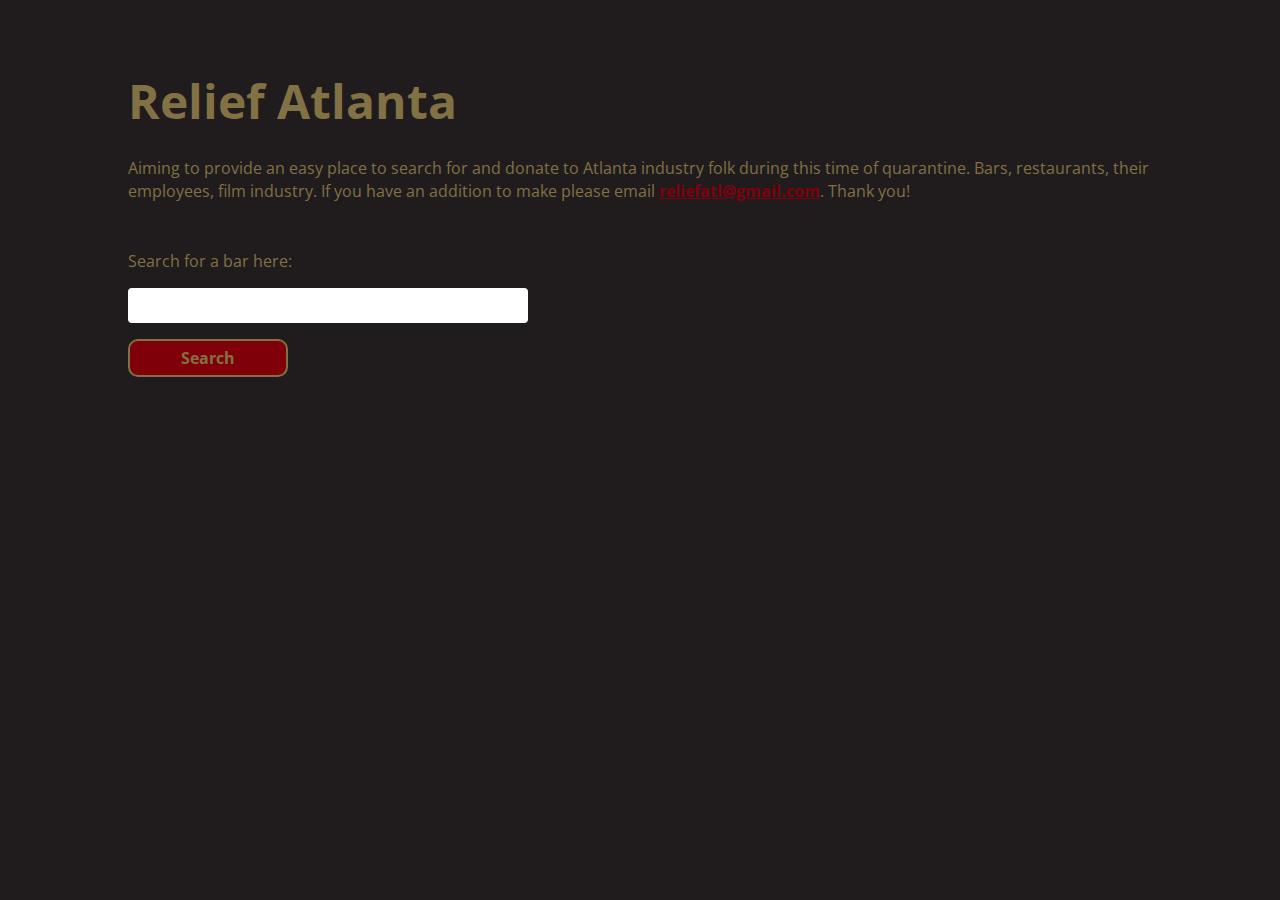
==== index.html @ c79a8d9f "Commit before uploading to Porkbun" ====
<!doctype html>
<html class="no-js" lang="">

<head>
  <meta charset="utf-8">
  <title></title>
  <meta name="description" content="">
  <meta name="viewport" content="width=device-width, initial-scale=1">

  <link rel="manifest" href="site.webmanifest">
  <link rel="apple-touch-icon" href="icon.png">
  <!-- Place favicon.ico in the root directory -->

  <link rel="stylesheet" href="css/normalize.css">
  <link href="https://fonts.googleapis.com/css2?family=Open+Sans:wght@400;700;800&display=swap" rel="stylesheet">
  <link rel="stylesheet" href="css/main.css">
  <link rel="stylesheet" href="css/bars.css">

  <meta name="theme-color" content="#fafafa">
</head>

<body>
  <!--[if IE]>
    <p class="browserupgrade">You are using an <strong>outdated</strong> browser. Please <a href="https://browsehappy.com/">upgrade your browser</a> to improve your experience and security.</p>
  <![endif]-->

  <!-- Add your site or application content here -->
  <div class="container">
    <div class="content">
      <h1>Relief Atlanta</h1>

      <p>Aiming to provide an easy place to search for and donate to Atlanta industry folk during this time of
        quarantine. Bars, restaurants, their employees, film industry. If you have an addition to make please email <a
          href="mailto:reliefatl@gmail.com">reliefatl@gmail.com</a>. Thank you!</p>

      <form>
        <label for="bars">Search for a bar here:</label>

        <input type="text" id="bars" name="bars" list="bars-list">

        <input class="submit" type="submit" name="submit" value="Search">

        <datalist id="bars-list">
          <option>The Bookhouse Pub</option>
          <option>The Earl</option>
          <option>El Myr</option>
          <option>Flatiron / Trophy Room</option>
          <option>Giving Kitchen</option>
          <option>IATSE</option> 
          <option>MJQ / The Drunken Unicorn</option>
          <option>Noni's</option>
        </datalist>
      </form>

      <div class="bars-container">
        <div class="bar notfound">
          <h3>Not Found!</h3>
          <p>If you have an addition to make please email <a
            href="mailto:reliefatl@gmail.com">reliefatl@gmail.com</a>.</p>
        </div>        
        <div class="bar mjqthedrunkenunicorn">
          <h3>MJQ</h3>
          <p>Donation link(s):</p>
          <ul>
            <li><a href="https://www.gofundme.com/f/mjqdrunken-unicorn-staff"
                target="_blank">https://www.gofundme.com/f/mjqdrunken-unicorn-staff</a></li>
          </ul>
        </div>
        <div class="bar thebookhousepub">
          <h3>The Bookhouse Pub</h3>
          <p>Donation link(s):</p>
          <ul>
            <li><a href="xxxxx" target="_blank">xxxxxxx</a></li>
          </ul>
        </div>
        <div class="bar elmyr">
          <h3>El Myr</h3>
          <p>Donation link(s):</p>
          <ul>
            <li><a href="https://www.gofundme.com/f/help-support-elmyr-employees-while-we-are-closed?utm_source=customer&utm_medium=copy_link-tip&utm_campaign=p_cp+share-sheet" target="_blank">https://www.gofundme.com/f/help-support-elmyr-employees-while-we-are-closed?utm_source=customer&utm_medium=copy_link-tip&utm_campaign=p_cp+share-sheet</a></li>
          </ul>
        </div>
        <div class="bar theearl">
          <h3>The Earl</h3>
          <p>Donation link(s):</p>
          <ul>
            <li><a href="https://www.gofundme.com/f/help-out-the-earl-employees-who-are-out-of-work?utm_source=customer&utm_medium=copy_link&utm_campaign=p_cf+share-flow-1" target="_blank">https://www.gofundme.com/f/help-out-the-earl-employees-who-are-out-of-work?utm_source=customer&utm_medium=copy_link&utm_campaign=p_cf+share-flow-1</a></li>
          </ul>
        </div>
        <div class="bar nonis">
          <h3>Noni's</h3>
          <p>Donation link(s):</p>
          <ul>
            <li><a href="https://paypal.me/NonisDeli" target="_blank">https://paypal.me/NonisDeli</a></li>
          </ul>
        </div>
        <div class="bar flatirontrophyroom">
          <h3>Flatiron / Trophy Room</h3>
          <p>Donation link(s):</p>
          <ul>
            <li><a href="https://www.gofundme.com/f/help-the-flatiron-and-trophy-room-family?utm_source=facebook&utm_medium=social&utm_campaign=p_cp+share-sheet" target="_blank">https://www.gofundme.com/f/help-the-flatiron-and-trophy-room-family?utm_source=facebook&utm_medium=social&utm_campaign=p_cp+share-sheet</a></li>
          </ul>
        </div>
        <div class="bar givingkitchen">
          <h3>Giving Kitchen</h3>
          <p>Donation link(s):</p>
          <ul>
            <li><a href="https://connect.clickandpledge.com/w/Form/269a0edd-685c-440b-8a7c-af1ca08bbc91" target="_blank">https://connect.clickandpledge.com/w/Form/269a0edd-685c-440b-8a7c-af1ca08bbc91</a></li>
          </ul>
        </div>        
        <div class="bar givingkitchen">
          <h3>Giving Kitchen</h3>
          <p>Donation link(s):</p>
          <ul>
            <li><a href="https://connect.clickandpledge.com/w/Form/269a0edd-685c-440b-8a7c-af1ca08bbc91" target="_blank">https://connect.clickandpledge.com/w/Form/269a0edd-685c-440b-8a7c-af1ca08bbc91</a></li>
          </ul>
        </div>         
        <div class="bar iatse">
          <h3>IATSE</h3>
          <p>Please take a quick moment to click through this and send our state representatives a letter to include us. It only takes 60 seconds.</p>
          <ul>
            <li><a href="https://actionnetwork.org/letters/tell-congress-to-include-displaced-workers-in-relief-package?source=facebook" target="_blank">https://actionnetwork.org/letters/tell-congress-to-include-displaced-workers-in-relief-package?source=facebook</a></li>
          </ul>
        </div>                        
      </div>
    </div>

  </div>
  <script src="js/vendor/modernizr-3.8.0.min.js"></script>
  <script src="https://code.jquery.com/jquery-3.4.1.min.js"
    integrity="sha256-CSXorXvZcTkaix6Yvo6HppcZGetbYMGWSFlBw8HfCJo=" crossorigin="anonymous"></script>
  <script>
    window.jQuery || document.write('<script src="js/vendor/jquery-3.4.1.min.js"><\/script>')

  </script>
  <script src="js/plugins.js"></script>
  <script src="js/main.js"></script>
  <!-- Google Analytics: change UA-XXXXX-Y to be your site's ID. -->
  <script>
    window.ga = function () {
      ga.q.push(arguments)
    };
    ga.q = [];
    ga.l = +new Date;
    ga('create', 'UA-XXXXX-Y', 'auto');
    ga('set', 'transport', 'beacon');
    ga('send', 'pageview')

  </script>
  <script src="https://www.google-analytics.com/analytics.js" async></script>
</body>

</html>
---- css/main.css ----
/*! HTML5 Boilerplate v7.3.0 | MIT License | https://html5boilerplate.com/ */

/* main.css 2.0.0 | MIT License | https://github.com/h5bp/main.css#readme */
/*
 * What follows is the result of much research on cross-browser styling.
 * Credit left inline and big thanks to Nicolas Gallagher, Jonathan Neal,
 * Kroc Camen, and the H5BP dev community and team.
 */

/* ==========================================================================
   Base styles: opinionated defaults
   ========================================================================== */

html {
  color: #222;
  font-size: 1em;
  line-height: 1.4;
}

/*
 * Remove text-shadow in selection highlight:
 * https://twitter.com/miketaylr/status/12228805301
 *
 * Vendor-prefixed and regular ::selection selectors cannot be combined:
 * https://stackoverflow.com/a/16982510/7133471
 *
 * Customize the background color to match your design.
 */

::-moz-selection {
  background: #b3d4fc;
  text-shadow: none;
}

::selection {
  background: #a19060;
  text-shadow: none;
}

/*
 * A better looking default horizontal rule
 */

hr {
  display: block;
  height: 1px;
  border: 0;
  border-top: 1px solid #ccc;
  margin: 1em 0;
  padding: 0;
}

/*
 * Remove the gap between audio, canvas, iframes,
 * images, videos and the bottom of their containers:
 * https://github.com/h5bp/html5-boilerplate/issues/440
 */

audio,
canvas,
iframe,
img,
svg,
video {
  vertical-align: middle;
}

/*
 * Remove default fieldset styles.
 */

fieldset {
  border: 0;
  margin: 0;
  padding: 0;
}

/*
 * Allow only vertical resizing of textareas.
 */

textarea {
  resize: vertical;
}

/* ==========================================================================
   Browser Upgrade Prompt
   ========================================================================== */

.browserupgrade {
  margin: 0.2em 0;
  background: #ccc;
  color: #000;
  padding: 0.2em 0;
}

/* ==========================================================================
   Author's custom styles
   ========================================================================== */

/* ==========================================================================
   Helper classes
   ========================================================================== */

/*
 * Hide visually and from screen readers
 */

.hidden {
  display: none !important;
}

/*
* Hide only visually, but have it available for screen readers:
* https://snook.ca/archives/html_and_css/hiding-content-for-accessibility
*
* 1. For long content, line feeds are not interpreted as spaces and small width
*    causes content to wrap 1 word per line:
*    https://medium.com/@jessebeach/beware-smushed-off-screen-accessible-text-5952a4c2cbfe
*/

.sr-only {
  border: 0;
  clip: rect(0, 0, 0, 0);
  height: 1px;
  margin: -1px;
  overflow: hidden;
  padding: 0;
  position: absolute;
  white-space: nowrap;
  width: 1px;
  /* 1 */
}

/*
* Extends the .sr-only class to allow the element
* to be focusable when navigated to via the keyboard:
* https://www.drupal.org/node/897638
*/

.sr-only.focusable:active,
.sr-only.focusable:focus {
  clip: auto;
  height: auto;
  margin: 0;
  overflow: visible;
  position: static;
  white-space: inherit;
  width: auto;
}

/*
* Hide visually and from screen readers, but maintain layout
*/

.invisible {
  visibility: hidden;
}

/*
* Clearfix: contain floats
*
* For modern browsers
* 1. The space content is one way to avoid an Opera bug when the
*    `contenteditable` attribute is included anywhere else in the document.
*    Otherwise it causes space to appear at the top and bottom of elements
*    that receive the `clearfix` class.
* 2. The use of `table` rather than `block` is only necessary if using
*    `:before` to contain the top-margins of child elements.
*/

.clearfix:before,
.clearfix:after {
  content: " ";
  /* 1 */
  display: table;
  /* 2 */
}

.clearfix:after {
  clear: both;
}

/* ==========================================================================
   EXAMPLE Media Queries for Responsive Design.
   These examples override the primary ('mobile first') styles.
   Modify as content requires.
   ========================================================================== */

@media only screen and (min-width: 35em) {
  /* Style adjustments for viewports that meet the condition */
}

@media print,
  (-webkit-min-device-pixel-ratio: 1.25),
  (min-resolution: 1.25dppx),
  (min-resolution: 120dpi) {
  /* Style adjustments for high resolution devices */
}

/* ==========================================================================
   Print styles.
   Inlined to avoid the additional HTTP request:
   https://www.phpied.com/delay-loading-your-print-css/
   ========================================================================== */

@media print {
  *,
  *:before,
  *:after {
    background: transparent !important;
    color: #000 !important;
    /* Black prints faster */
    box-shadow: none !important;
    text-shadow: none !important;
  }
  a,
  a:visited {
    text-decoration: underline;
  }
  a[href]:after {
    content: " (" attr(href) ")";
  }
  abbr[title]:after {
    content: " (" attr(title) ")";
  }
  /*
     * Don't show links that are fragment identifiers,
     * or use the `javascript:` pseudo protocol
     */
  a[href^="#"]:after,
  a[href^="javascript:"]:after {
    content: "";
  }
  pre {
    white-space: pre-wrap !important;
  }
  pre,
  blockquote {
    border: 1px solid #999;
    page-break-inside: avoid;
  }
  /*
     * Printing Tables:
     * https://web.archive.org/web/20180815150934/http://css-discuss.incutio.com/wiki/Printing_Tables
     */
  thead {
    display: table-header-group;
  }
  tr,
  img {
    page-break-inside: avoid;
  }
  p,
  h2,
  h3 {
    orphans: 3;
    widows: 3;
  }
  h2,
  h3 {
    page-break-after: avoid;
  }
}
---- css/bars.css ----
body {
  background-color: #201c1d;
  color: #817144;
  font-family: 'Open Sans', sans-serif;
}

a {
    color: #80000a;
    font-weight: bold;
}

p {
    margin-bottom: 3em;
}

.container {
  width: 100%;
  height: 100vh;
}

.content {
  width: 80%;
  margin: 0 auto;
  padding-top: 5vh;
}

.content h1 {
    font-size: 3em;
    line-height: 1;
}

label {
  margin-right: 1em;
}

input {
  display: block;
  border-radius: .25em;
  border: none;
  margin-top: 1em;
  padding: .5em;
  width: 30vw;
}

input.submit {
    width: 10em;
    color: #817144;
    background-color: #80000a;
    border: 2px solid #817144;
    border-radius: 10px;
    font-weight: bold;
}

.bar {
  display: none;
}

.bar h3 {
    font-size: 2em;
}

.bar p {
    margin-bottom: 1em;
}

.bar ul li a {
    word-wrap: break-word;
}

@media only screen and (max-width: 1024px) {

    .content h1 {
        font-size: 2em;
    }

    .content {
        padding-top: 1.5vh;
        width: 90%;
    }

    input {
        width: 80vw;
    }    
}
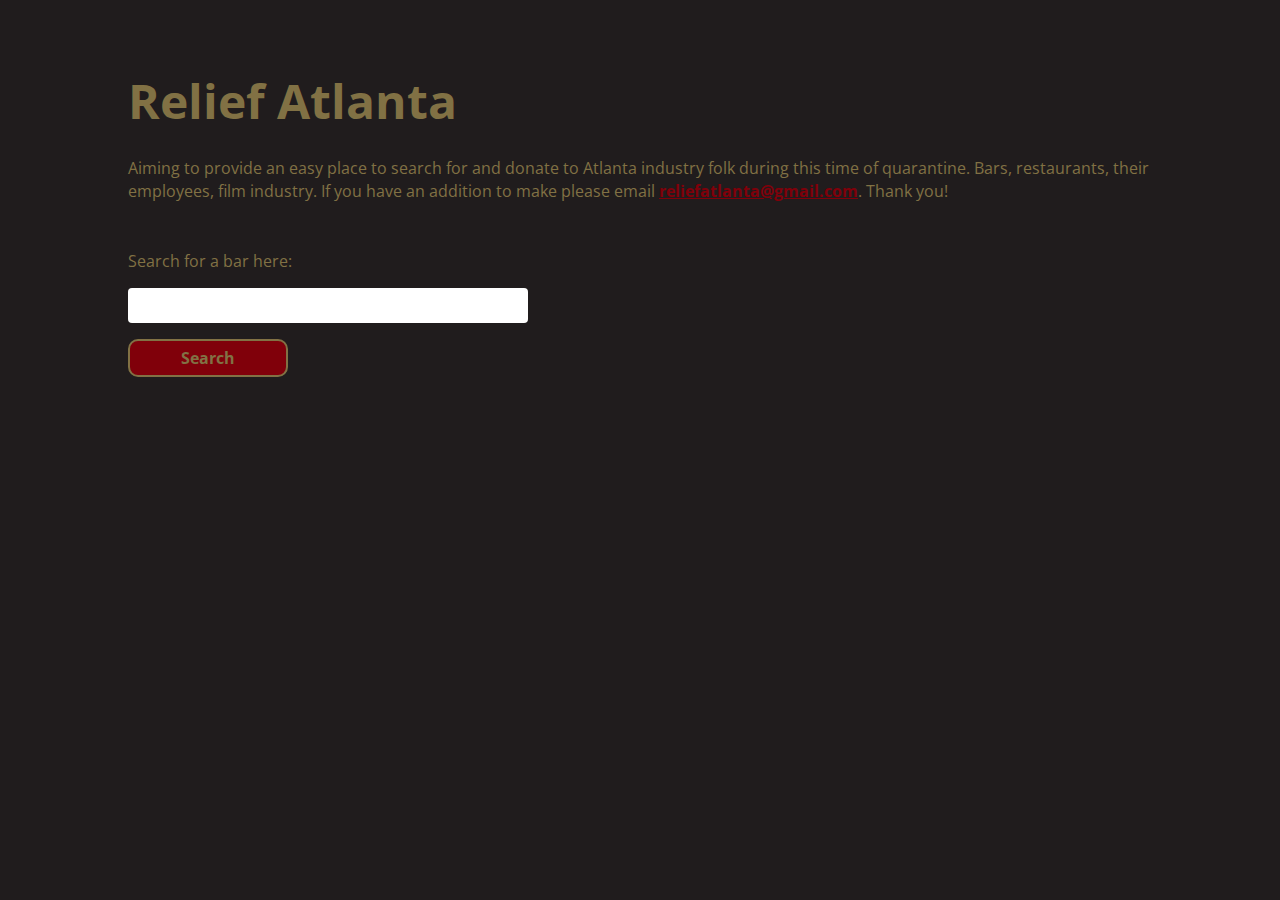
==== commit 92363707: "Added La Grotta, added space between li" ====
--- a/index.html
+++ b/index.html
@@ -31,7 +31,7 @@
 
       <p>Aiming to provide an easy place to search for and donate to Atlanta industry folk during this time of
         quarantine. Bars, restaurants, their employees, film industry. If you have an addition to make please email <a
-          href="mailto:reliefatl@gmail.com">reliefatl@gmail.com</a>. Thank you!</p>
+          href="mailto:reliefatlanta@gmail.com">reliefatlanta@gmail.com</a>. Thank you!</p>
 
       <form>
         <label for="bars">Search for a bar here:</label>
@@ -46,7 +46,8 @@
           <option>El Myr</option>
           <option>Flatiron / Trophy Room</option>
           <option>Giving Kitchen</option>
-          <option>IATSE</option> 
+          <option>IATSE</option>
+          <option>La Grotta</option>
           <option>MJQ / The Drunken Unicorn</option>
           <option>Noni's</option>
         </datalist>
@@ -56,8 +57,8 @@
         <div class="bar notfound">
           <h3>Not Found!</h3>
           <p>If you have an addition to make please email <a
-            href="mailto:reliefatl@gmail.com">reliefatl@gmail.com</a>.</p>
-        </div>        
+            href="mailto:reliefatlanta@gmail.com">reliefatl@gmail.com</a>.</p>
+        </div>
         <div class="bar mjqthedrunkenunicorn">
           <h3>MJQ</h3>
           <p>Donation link(s):</p>
@@ -107,21 +108,29 @@
           <ul>
             <li><a href="https://connect.clickandpledge.com/w/Form/269a0edd-685c-440b-8a7c-af1ca08bbc91" target="_blank">https://connect.clickandpledge.com/w/Form/269a0edd-685c-440b-8a7c-af1ca08bbc91</a></li>
           </ul>
-        </div>        
+        </div>
         <div class="bar givingkitchen">
           <h3>Giving Kitchen</h3>
           <p>Donation link(s):</p>
           <ul>
             <li><a href="https://connect.clickandpledge.com/w/Form/269a0edd-685c-440b-8a7c-af1ca08bbc91" target="_blank">https://connect.clickandpledge.com/w/Form/269a0edd-685c-440b-8a7c-af1ca08bbc91</a></li>
           </ul>
-        </div>         
+        </div>
         <div class="bar iatse">
           <h3>IATSE</h3>
           <p>Please take a quick moment to click through this and send our state representatives a letter to include us. It only takes 60 seconds.</p>
           <ul>
             <li><a href="https://actionnetwork.org/letters/tell-congress-to-include-displaced-workers-in-relief-package?source=facebook" target="_blank">https://actionnetwork.org/letters/tell-congress-to-include-displaced-workers-in-relief-package?source=facebook</a></li>
           </ul>
-        </div>                        
+        </div>
+        <div class="bar lagrotta">
+          <h3>La Grotta</h3>
+          <p>Details:</p>
+          <ul>
+            <li> Gift cards can be purchased in any denomination by calling the restaurant (404-231-1368) or by stopping by the restaurant (2637 Peachtree Road) [not recommended as to ensure social distancing] or by email at <a href="mailto:Kristy@lagrottaatlanta.com">Kristy@lagrottaatlanta.com</a>.</li>
+            <li><a href="http://www.tonetoatl.com/2020/03/special-local-restaurant-takes-action.html?m=1" target="_blank">http://www.tonetoatl.com/2020/03/special-local-restaurant-takes-action.html?m=1</a></li>
+          </ul>
+        </div>
       </div>
     </div>
 
--- a/css/bars.css
+++ b/css/bars.css
@@ -46,8 +46,8 @@
     width: 10em;
     color: #817144;
     background-color: #80000a;
-    border: 2px solid #817144;
-    border-radius: 10px;
+    border: .125em solid #817144;
+    border-radius: .625em;
     font-weight: bold;
 }
 
@@ -61,6 +61,10 @@
 
 .bar p {
     margin-bottom: 1em;
+}
+
+.bar ul li {
+    margin-bottom: 1.5em;
 }
 
 .bar ul li a {
@@ -80,5 +84,5 @@
 
     input {
         width: 80vw;
-    }    
+    }
 }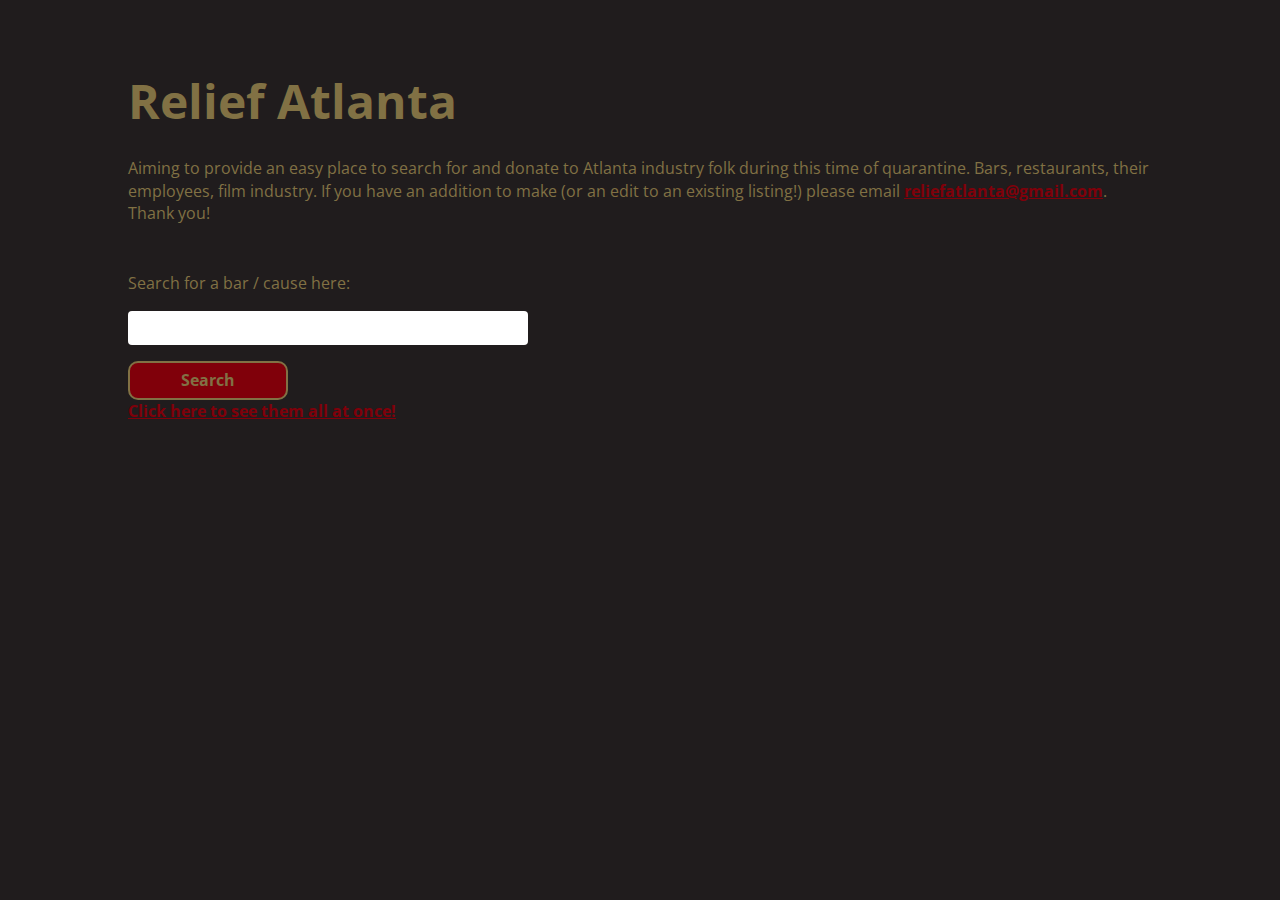
==== commit be2aba66: "Added Taco Cantina" ====
--- a/index.html
+++ b/index.html
@@ -3,8 +3,8 @@
 
 <head>
   <meta charset="utf-8">
-  <title></title>
-  <meta name="description" content="">
+  <title>Relief Atlanta</title>
+  <meta name="description" content="Listing of donation links for Atlanta service and film industry employees during the COVID crisis">
   <meta name="viewport" content="width=device-width, initial-scale=1">
 
   <link rel="manifest" href="site.webmanifest">
@@ -14,6 +14,8 @@
   <link rel="stylesheet" href="css/normalize.css">
   <link href="https://fonts.googleapis.com/css2?family=Open+Sans:wght@400;700;800&display=swap" rel="stylesheet">
   <link rel="stylesheet" href="css/main.css">
+  <link rel="stylesheet" href="css/animate.css">
+  <link rel="stylesheet" href="css/jquery.flexdatalist.min.css">
   <link rel="stylesheet" href="css/bars.css">
 
   <meta name="theme-color" content="#fafafa">
@@ -30,26 +32,51 @@
       <h1>Relief Atlanta</h1>
 
       <p>Aiming to provide an easy place to search for and donate to Atlanta industry folk during this time of
-        quarantine. Bars, restaurants, their employees, film industry. If you have an addition to make please email <a
+        quarantine. Bars, restaurants, their employees, film industry. If you have an addition to make (or an edit to an existing listing!) please email <a
           href="mailto:reliefatlanta@gmail.com">reliefatlanta@gmail.com</a>. Thank you!</p>
 
       <form>
-        <label for="bars">Search for a bar here:</label>
-
-        <input type="text" id="bars" name="bars" list="bars-list">
+        <label for="bars">Search for a bar / cause here:</label>
+
+        <input type="text" id="bars" name="bars" class="flexdatalist" list="bars-list">
 
         <input class="submit" type="submit" name="submit" value="Search">
 
+        <a href="#" class="show-all">Click here to see them all at once!</a>
+
         <datalist id="bars-list">
-          <option>The Bookhouse Pub</option>
+          <option>529</option>
+          <option>8Arm</option>
+          <option>97 Estoria</option>
+          <option>Atlanta Artists Emergency Fund</option>
+          <option>Battle & Brew</option>
+          <option>Bookhouse Pub</option>
+          <option>Brick Store Pub</option>
+          <option>District Atlanta</option>
           <option>The Earl</option>
           <option>El Myr</option>
+          <option>El Ponce</option>
+          <option>Euclid Avenue Yacht Club</option>
           <option>Flatiron / Trophy Room</option>
+          <option>Gaja</option>
           <option>Giving Kitchen</option>
+          <option>Hapeville Corner Tavern</option>
           <option>IATSE</option>
+          <option>Joystick / Georgia Beer Garden</option>
           <option>La Grotta</option>
+          <option>Lazy Betty</option>
+          <option>The Lost Druid</option>
+          <option>Mary's</option>
+          <option>Mission+Market</option>
           <option>MJQ / The Drunken Unicorn</option>
+          <option>My Parent's Basement</option>
           <option>Noni's</option>
+          <option>Righteous Room</option>
+          <option>Sidechick</option>
+          <option>Smith's Olde Bar</option>
+          <option>Supply & Demand</option>
+          <option>Taco Cantina</option>
+          <option>Victory / Little Trouble / Lloyd's / S.O.S.</option>
         </datalist>
       </form>
 
@@ -57,80 +84,319 @@
         <div class="bar notfound">
           <h3>Not Found!</h3>
           <p>If you have an addition to make please email <a
-            href="mailto:reliefatlanta@gmail.com">reliefatl@gmail.com</a>.</p>
-        </div>
-        <div class="bar mjqthedrunkenunicorn">
-          <h3>MJQ</h3>
-          <p>Donation link(s):</p>
+              href="mailto:reliefatlanta@gmail.com">reliefatl@gmail.com</a>.</p>
+        </div>
+
+        <div class="bar" data-name="529">
+          <h3>529</h3>
+          <p>Donation link:</p>
+          <ul>
+            <li><a
+                href="https://www.gofundme.com/f/support-for-529-staff" target="_blank">https://www.gofundme.com/f/support-for-529-staff</a>
+            </li>
+          </ul>
+        </div>
+
+        <div class="bar" data-name="97estoria">
+          <h3>97 Estoria</h3>
+          <p>Donation link:</p>
+          <ul>
+            <li><a
+                href="https://www.gofundme.com/f/donate-to-the-estoria-staff" target="_blank">https://www.gofundme.com/f/donate-to-the-estoria-staff</a>
+            </li>
+          </ul>
+        </div>
+
+        <div class="bar" data-name="8arm">
+          <h3>8arm</h3>
+          <p>8arm is doing curbside and donating a percentage of those sales to furlonged employees:</p>
+          <ul>
+            <li><a
+                href="https://docs.google.com/document/d/19n7aWdoVisfF7G8lRSJhMAd9w-Aa0Luf9ZE1Idg7Y2Y/edit" target="_blank">Google Doc</a>
+            </li>
+          </ul>
+        </div>
+
+        <div class="bar" data-name="atlantaartistsemergencyfund">
+          <h3>Atlanta Artists Emergency Fund</h3>
+          <p>Donation link:</p>
+          <ul>
+            <li><a href="https://www.gofundme.com/f/atlartsrelief" target="_blank">https://www.gofundme.com/f/atlartsrelief</a>
+            </li>
+          </ul>
+        </div>
+
+        <div class="bar" data-name="battlebrew">
+          <h3>Battle & Brew</h3>
+          <p>Details:</p>
+          <ul>
+            <li><a
+                href="https://www.facebook.com/battleandbrew/posts/10158225055122783?__xts__[0]=68.[base64]&__tn__=-R"
+                target="_blank">Facebook post</a>
+            </li>
+          </ul>
+        </div>
+
+        <div class="bar" data-name="bookhousepub">
+          <h3>Bookhouse Pub</h3>
+          <p>Donation link:</p>
+          <ul>
+            <li><a
+                href="https://www.gofundme.com/f/support-bookhouse-servers-and-kitchen-staff"
+                target="_blank">https://www.gofundme.com/f/support-bookhouse-servers-and-kitchen-staff</a>
+            </li>
+          </ul>
+        </div>
+
+        <div class="bar" data-name="brickstorepub">
+          <h3>Brick Store Pub</h3>
+          <p>Donation link:</p>
+          <ul>
+            <li><a
+                href="https://www.gofundme.com/f/brick-store-pub-staff"
+                target="_blank">https://www.gofundme.com/f/brick-store-pub-staff</a>
+            </li>
+          </ul>
+        </div>
+
+        <div class="bar" data-name="districtatlanta">
+          <h3>District Atlanta</h3>
+          <p>Donation link:</p>
+          <ul>
+            <li><a
+                href="https://www.gofundme.com/f/help-the-staff-survive-coronavirus"
+                target="_blank">https://www.gofundme.com/f/help-the-staff-survive-coronavirus</a>
+            </li>
+          </ul>
+        </div>
+
+        <div class="bar" data-name="theearl">
+          <h3>The Earl</h3>
+          <p>Donation link:</p>
+          <ul>
+            <li><a
+                href="https://www.gofundme.com/f/help-out-the-earl-employees-who-are-out-of-work"
+                target="_blank">https://www.gofundme.com/f/help-out-the-earl-employees-who-are-out-of-work</a>
+            </li>
+          </ul>
+        </div>
+
+        <div class="bar" data-name="elmyr">
+          <h3>El Myr</h3>
+          <p>Donation link:</p>
+          <ul>
+            <li><a
+                href="https://www.gofundme.com/f/help-support-elmyr-employees-while-we-are-closed"
+                target="_blank">https://www.gofundme.com/f/help-support-elmyr-employees-while-we-are-closed</a>
+            </li>
+          </ul>
+        </div>
+
+        <div class="bar" data-name="elponce">
+          <h3>El Ponce</h3>
+          <p>Details:</p>
+          <ul>
+            <li>El Ponce is encouraging people to order delivery, takeout, and curbside pick up directly through this link: <a href="https://direct.chownow.com/order/7837/locations/10518" target="_blank">https://direct.chownow.com/order/7837/locations/10518</a>. There are oven ready meals, frozen tamales & our full menu. We have our patio open to enjoy take out food & cocktails- limiting to ten guests spaced far apart!!</li>
+            <li>We are also selling gift certificates and pre-selling merchandise to fund an employee account - <a href="https://www.elponce.com/merch" target="_blank">https://www.elponce.com/merch</a>. All proceeds will be used to pay staff, and tees & candles will be made and shipped post pandemic. Gift certificates are available now, but can be picked up at the restaurant post pandemic as well.</li>
+            <li>We are asking everyone to call & write their elected officials - there is a major bailout for airlines and hotels that leaves our industry out to dry. Here is a sample script if you'd like to use it and please share!<br><a href="/docs/script-sample.pdf" target="_blank">Sample script (pdf)</a><br><a href="/img/script-sample.jpg" target="_blank">Sample script (jpg)</a></li>
+          </ul>
+        </div>
+
+        <div class="bar" data-name="euclidavenueyachtclub">
+          <h3>Euclid Avenue Yacht Club</h3>
+          <p>Donation link:</p>
+          <ul>
+            <li><a
+                href="https://www.gofundme.com/f/help-the-euclid-avenue-yacht-club-family"
+                target="_blank">https://www.gofundme.com/f/help-the-euclid-avenue-yacht-club-family</a>
+            </li>
+          </ul>
+        </div>
+
+        <div class="bar" data-name="flatirontrophyroom">
+          <h3>Flatiron / Trophy Room</h3>
+          <p>Donation link:</p>
+          <ul>
+            <li><a
+                href="https://www.gofundme.com/f/help-the-flatiron-and-trophy-room-family"
+                target="_blank">https://www.gofundme.com/f/help-the-flatiron-and-trophy-room-family</a>
+            </li>
+          </ul>
+        </div>
+
+        <div class="bar" data-name="gaja">
+          <h3>Gaja</h3>
+          <p>Donation link:</p>
+          <ul>
+            <li><a
+                href="https://www.gofundme.com/f/help-support-gaja-korean-bar-staff-amid-pandemic"
+                target="_blank">https://www.gofundme.com/f/help-support-gaja-korean-bar-staff-amid-pandemic</a>
+            </li>
+          </ul>
+        </div>
+
+        <div class="bar" data-name="givingkitchen">
+          <h3>Giving Kitchen</h3>
+          <p>Donation link:</p>
+          <ul>
+            <li><a href="https://connect.clickandpledge.com/w/Form/269a0edd-685c-440b-8a7c-af1ca08bbc91"
+                target="_blank">https://connect.clickandpledge.com/w/Form/269a0edd-685c-440b-8a7c-af1ca08bbc91</a></li>
+          </ul>
+        </div>
+
+        <div class="bar" data-name="hapevillecornertavern">
+          <h3>Hapeville Corner Tavern</h3>
+          <p>Donation link:</p>
+          <ul>
+            <li><a
+                href="https://www.gofundme.com/f/1xij0dy340"
+                target="_blank">https://www.gofundme.com/f/1xij0dy340</a>
+            </li>
+          </ul>
+        </div>
+
+        <div class="bar" data-name="iatse">
+          <h3>IATSE</h3>
+          <p>Please take a quick moment to click through this and send our state representatives a letter to include us.
+            It only takes 60 seconds.</p>
+          <ul>
+            <li><a
+                href="https://actionnetwork.org/letters/tell-congress-to-include-displaced-workers-in-relief-package?source=facebook"
+                target="_blank">https://actionnetwork.org/letters/tell-congress-to-include-displaced-workers-in-relief-package?source=facebook</a>
+            </li>
+          </ul>
+        </div>
+
+        <div class="bar" data-name="joystickgeorgiabeergarden">
+          <h3>Joystick / Georgia Beer Garden</h3>
+          <p>Donation link:</p>
+          <ul>
+            <li><a
+                href="https://www.paypal.com/paypalme2/joystickandGBG"
+                target="_blank">https://www.paypal.com/paypalme2/joystickandGBG</a>
+            </li>
+          </ul>
+        </div>
+
+        <div class="bar" data-name="lagrotta">
+          <h3>La Grotta</h3>
+          <p>Details:</p>
+          <ul>
+            <li>Gift cards can be purchased in any denomination by calling the restaurant <a href="tel:4042311368">(404-231-1368)</a> or by stopping
+              by the restaurant (2637 Peachtree Road) [not recommended as to ensure social distancing] or by email at <a
+                href="mailto:Kristy@lagrottaatlanta.com">Kristy@lagrottaatlanta.com</a>.</li>
+            <li><a href="http://www.tonetoatl.com/2020/03/special-local-restaurant-takes-action.html?m=1"
+                target="_blank">http://www.tonetoatl.com/2020/03/special-local-restaurant-takes-action.html?m=1</a></li>
+          </ul>
+        </div>
+
+        <div class="bar" data-name="lazybetty">
+          <h3>Lazy Betty</h3>
+          <p>Donation link:</p>
+          <ul>
+            <li><a href="https://www.gofundme.com/f/snqsm-lazy-betty-workers-need-your-help" target="_blank">https://www.gofundme.com/f/snqsm-lazy-betty-workers-need-your-help</a></li>
+          </ul>
+        </div>
+
+        <div class="bar" data-name="thelostdruid">
+          <h3>The Lost Druid</h3>
+          <p>Donation link:</p>
+          <ul>
+            <li><a href="https://www.gofundme.com/f/support-the-lost-druid-staff" target="_blank">https://www.gofundme.com/f/support-the-lost-druid-staff</a></li>
+          </ul>
+        </div>
+
+        <div class="bar" data-name="marys">
+          <h3>Mary's</h3>
+          <p>Details:</p>
+          <ul>
+            <li><a href="https://www.facebook.com/marysatlanta/photos/a.79068277707/10158455112157708/?type=3&theater"
+                target="_blank">Facebook post</a></li>
+          </ul>
+        </div>
+
+        <div class="bar" data-name="missionmarket">
+          <h3>Mission+Market</h3>
+          <p>Donation link:</p>
+          <ul>
+            <li><a href="https://www.gofundme.com/f/missionmarket-workers-need-your-help"
+                target="_blank">https://www.gofundme.com/f/missionmarket-workers-need-your-help</a></li>
+          </ul>
+        </div>
+
+        <div class="bar" data-name="mjqthedrunkenunicorn">
+          <h3>MJQ / The Drunken Unicorn</h3>
+          <p>Donation link:</p>
           <ul>
             <li><a href="https://www.gofundme.com/f/mjqdrunken-unicorn-staff"
                 target="_blank">https://www.gofundme.com/f/mjqdrunken-unicorn-staff</a></li>
           </ul>
         </div>
-        <div class="bar thebookhousepub">
-          <h3>The Bookhouse Pub</h3>
-          <p>Donation link(s):</p>
-          <ul>
-            <li><a href="xxxxx" target="_blank">xxxxxxx</a></li>
-          </ul>
-        </div>
-        <div class="bar elmyr">
-          <h3>El Myr</h3>
-          <p>Donation link(s):</p>
-          <ul>
-            <li><a href="https://www.gofundme.com/f/help-support-elmyr-employees-while-we-are-closed?utm_source=customer&utm_medium=copy_link-tip&utm_campaign=p_cp+share-sheet" target="_blank">https://www.gofundme.com/f/help-support-elmyr-employees-while-we-are-closed?utm_source=customer&utm_medium=copy_link-tip&utm_campaign=p_cp+share-sheet</a></li>
-          </ul>
-        </div>
-        <div class="bar theearl">
-          <h3>The Earl</h3>
-          <p>Donation link(s):</p>
-          <ul>
-            <li><a href="https://www.gofundme.com/f/help-out-the-earl-employees-who-are-out-of-work?utm_source=customer&utm_medium=copy_link&utm_campaign=p_cf+share-flow-1" target="_blank">https://www.gofundme.com/f/help-out-the-earl-employees-who-are-out-of-work?utm_source=customer&utm_medium=copy_link&utm_campaign=p_cf+share-flow-1</a></li>
-          </ul>
-        </div>
-        <div class="bar nonis">
+
+        <div class="bar" data-name="myparentsbasement">
+          <h3>My Parent's Basement</h3>
+          <p>Donation link:</p>
+          <ul>
+            <li><a href="https://www.gofundme.com/f/y5sv46" target="_blank">https://www.gofundme.com/f/y5sv46</a></li>
+          </ul>
+        </div>
+
+        <div class="bar" data-name="nonis">
           <h3>Noni's</h3>
-          <p>Donation link(s):</p>
+          <p>Donation link:</p>
           <ul>
             <li><a href="https://paypal.me/NonisDeli" target="_blank">https://paypal.me/NonisDeli</a></li>
           </ul>
         </div>
-        <div class="bar flatirontrophyroom">
-          <h3>Flatiron / Trophy Room</h3>
-          <p>Donation link(s):</p>
-          <ul>
-            <li><a href="https://www.gofundme.com/f/help-the-flatiron-and-trophy-room-family?utm_source=facebook&utm_medium=social&utm_campaign=p_cp+share-sheet" target="_blank">https://www.gofundme.com/f/help-the-flatiron-and-trophy-room-family?utm_source=facebook&utm_medium=social&utm_campaign=p_cp+share-sheet</a></li>
-          </ul>
-        </div>
-        <div class="bar givingkitchen">
-          <h3>Giving Kitchen</h3>
-          <p>Donation link(s):</p>
-          <ul>
-            <li><a href="https://connect.clickandpledge.com/w/Form/269a0edd-685c-440b-8a7c-af1ca08bbc91" target="_blank">https://connect.clickandpledge.com/w/Form/269a0edd-685c-440b-8a7c-af1ca08bbc91</a></li>
-          </ul>
-        </div>
-        <div class="bar givingkitchen">
-          <h3>Giving Kitchen</h3>
-          <p>Donation link(s):</p>
-          <ul>
-            <li><a href="https://connect.clickandpledge.com/w/Form/269a0edd-685c-440b-8a7c-af1ca08bbc91" target="_blank">https://connect.clickandpledge.com/w/Form/269a0edd-685c-440b-8a7c-af1ca08bbc91</a></li>
-          </ul>
-        </div>
-        <div class="bar iatse">
-          <h3>IATSE</h3>
-          <p>Please take a quick moment to click through this and send our state representatives a letter to include us. It only takes 60 seconds.</p>
-          <ul>
-            <li><a href="https://actionnetwork.org/letters/tell-congress-to-include-displaced-workers-in-relief-package?source=facebook" target="_blank">https://actionnetwork.org/letters/tell-congress-to-include-displaced-workers-in-relief-package?source=facebook</a></li>
-          </ul>
-        </div>
-        <div class="bar lagrotta">
-          <h3>La Grotta</h3>
-          <p>Details:</p>
-          <ul>
-            <li> Gift cards can be purchased in any denomination by calling the restaurant (404-231-1368) or by stopping by the restaurant (2637 Peachtree Road) [not recommended as to ensure social distancing] or by email at <a href="mailto:Kristy@lagrottaatlanta.com">Kristy@lagrottaatlanta.com</a>.</li>
-            <li><a href="http://www.tonetoatl.com/2020/03/special-local-restaurant-takes-action.html?m=1" target="_blank">http://www.tonetoatl.com/2020/03/special-local-restaurant-takes-action.html?m=1</a></li>
-          </ul>
-        </div>
+
+        <div class="bar" data-name="righteousroom">
+          <h3>Righteous Room</h3>
+          <p>Donation link:</p>
+          <ul>
+            <li><a href="https://www.gofundme.com/f/the-righteous-room-employee-fund" target="_blank">https://www.gofundme.com/f/the-righteous-room-employee-fund</a></li>
+          </ul>
+        </div>
+
+        <div class="bar" data-name="sidechick">
+          <h3>Sidechick</h3>
+          <p>Donation link:</p>
+          <ul>
+            <li><a href="https://www.gofundme.com/f/sidechick-needs-some-help" target="_blank">https://www.gofundme.com/f/sidechick-needs-some-help</a></li>
+          </ul>
+        </div>
+
+        <div class="bar" data-name="smithsoldebar">
+          <h3>Smith's Olde Bar</h3>
+          <p>Donation link:</p>
+          <ul>
+            <li><a href="https://www.gofundme.com/f/support-the-staff-at-smiths-olde-bar" target="_blank">https://www.gofundme.com/f/support-the-staff-at-smiths-olde-bar</a></li>
+          </ul>
+        </div>
+
+        <div class="bar" data-name="supplydemand">
+          <h3>Supply &amp; Demand</h3>
+          <p>Donation link:</p>
+          <ul>
+            <li><a href="https://www.gofundme.com/f/supply-amp-demand-fund" target="_blank">https://www.gofundme.com/f/supply-amp-demand-fund</a></li>
+          </ul>
+        </div>
+
+        <div class="bar" data-name="tacocantina">
+          <h3>Taco Cantina</h3>
+          <p>Donation link:</p>
+          <ul>
+            <li><a href="https://www.gofundme.com/f/taco-cantina039s-team-support" target="_blank">https://www.gofundme.com/f/taco-cantina039s-team-support</a></li>
+          </ul>
+        </div>        
+
+        <div class="bar" data-name="victorylittletroublelloydssos">
+          <h3>Victory / Little Trouble / Lloyd's / S.O.S.</h3>
+          <p>Donation link:</p>
+          <ul>
+            <li><a href="https://www.gofundme.com/f/all-fcks-given" target="_blank">https://www.gofundme.com/f/all-fcks-given</a></li>
+          </ul>
+        </div>
+
       </div>
     </div>
 
@@ -143,6 +409,7 @@
 
   </script>
   <script src="js/plugins.js"></script>
+  <script src="js/jquery.flexdatalist.min.js"></script>
   <script src="js/main.js"></script>
   <!-- Google Analytics: change UA-XXXXX-Y to be your site's ID. -->
   <script>
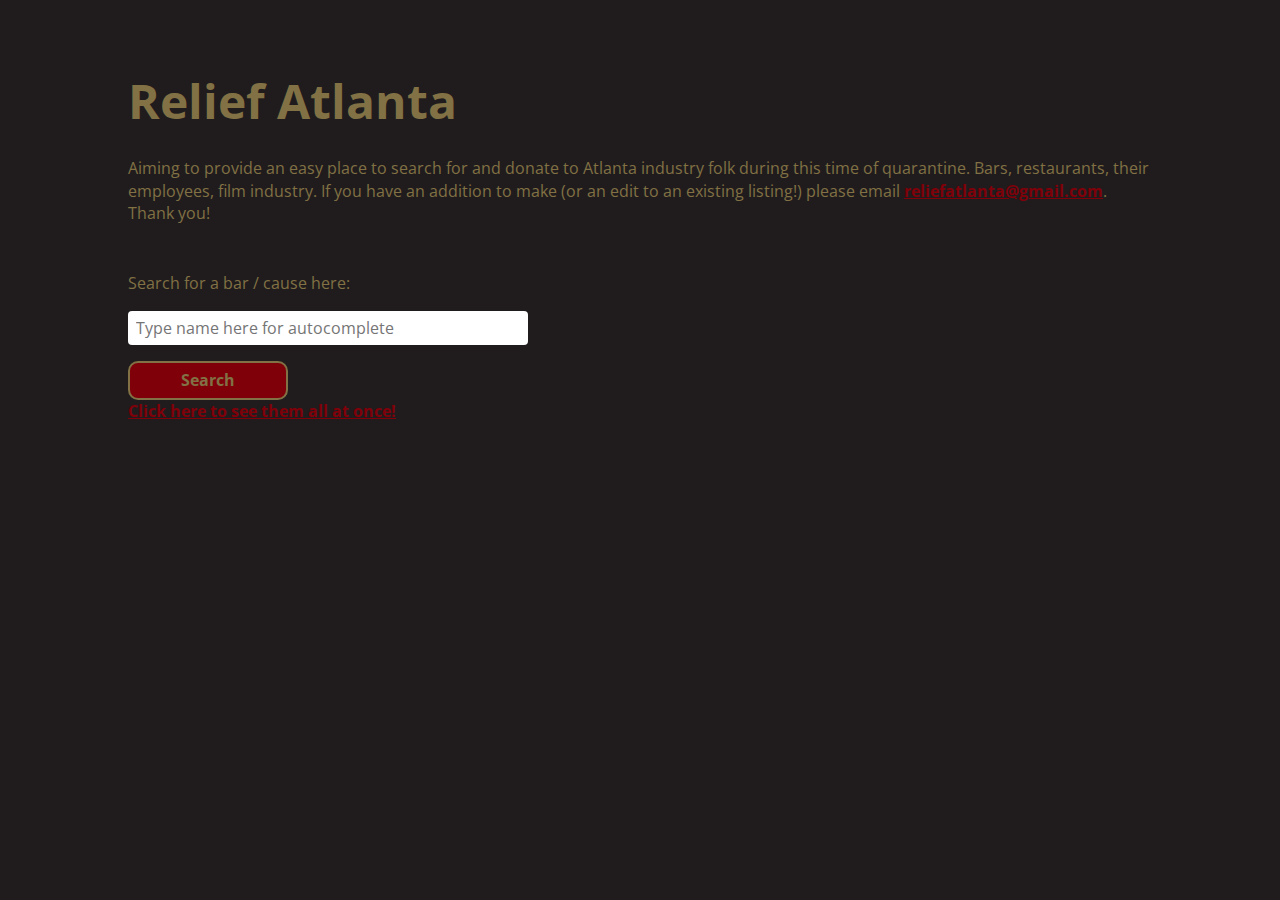
==== commit 4083f033: "Added more bars, added Google Tag Manager" ====
--- a/index.html
+++ b/index.html
@@ -4,7 +4,8 @@
 <head>
   <meta charset="utf-8">
   <title>Relief Atlanta</title>
-  <meta name="description" content="Listing of donation links for Atlanta service and film industry employees during the COVID crisis">
+  <meta name="description"
+    content="Listing of donation links for Atlanta service and film industry employees during the COVID crisis">
   <meta name="viewport" content="width=device-width, initial-scale=1">
 
   <link rel="manifest" href="site.webmanifest">
@@ -19,6 +20,27 @@
   <link rel="stylesheet" href="css/bars.css">
 
   <meta name="theme-color" content="#fafafa">
+
+  <!-- Google Tag Manager -->
+  <script>
+    (function (w, d, s, l, i) {
+      w[l] = w[l] || [];
+      w[l].push({
+        'gtm.start': new Date().getTime(),
+        event: 'gtm.js'
+      });
+      var f = d.getElementsByTagName(s)[0],
+        j = d.createElement(s),
+        dl = l != 'dataLayer' ? '&l=' + l : '';
+      j.async = true;
+      j.src =
+        'https://www.googletagmanager.com/gtm.js?id=' + i + dl;
+      f.parentNode.insertBefore(j, f);
+    })(window, document, 'script', 'dataLayer', 'GTM-K86HWSH');
+
+  </script>
+  <!-- End Google Tag Manager -->
+
 </head>
 
 <body>
@@ -26,19 +48,26 @@
     <p class="browserupgrade">You are using an <strong>outdated</strong> browser. Please <a href="https://browsehappy.com/">upgrade your browser</a> to improve your experience and security.</p>
   <![endif]-->
 
+  <!-- Google Tag Manager (noscript) -->
+  <noscript><iframe src="https://www.googletagmanager.com/ns.html?id=GTM-K86HWSH" height="0" width="0"
+      style="display:none;visibility:hidden"></iframe></noscript>
+  <!-- End Google Tag Manager (noscript) -->
+
   <!-- Add your site or application content here -->
   <div class="container">
     <div class="content">
       <h1>Relief Atlanta</h1>
 
       <p>Aiming to provide an easy place to search for and donate to Atlanta industry folk during this time of
-        quarantine. Bars, restaurants, their employees, film industry. If you have an addition to make (or an edit to an existing listing!) please email <a
-          href="mailto:reliefatlanta@gmail.com">reliefatlanta@gmail.com</a>. Thank you!</p>
+        quarantine. Bars, restaurants, their employees, film industry. If you have an addition to make (or an edit to an
+        existing listing!) please email <a href="mailto:reliefatlanta@gmail.com">reliefatlanta@gmail.com</a>. Thank you!
+      </p>
 
       <form>
         <label for="bars">Search for a bar / cause here:</label>
 
-        <input type="text" id="bars" name="bars" class="flexdatalist" list="bars-list">
+        <input type="text" id="bars" placeholder="Type name here for autocomplete" onfocus="this.value='';" name="bars"
+          class="flexdatalist" list="bars-list">
 
         <input class="submit" type="submit" name="submit" value="Search">
 
@@ -49,10 +78,13 @@
           <option>8Arm</option>
           <option>97 Estoria</option>
           <option>Atlanta Artists Emergency Fund</option>
+          <option>The Basement EAV</option>
           <option>Battle & Brew</option>
           <option>Bookhouse Pub</option>
           <option>Brick Store Pub</option>
+          <option>Buteco</option>
           <option>District Atlanta</option>
+          <option>The DJ & Nightlife Workers Fund (ATL)</option>
           <option>The Earl</option>
           <option>El Myr</option>
           <option>El Ponce</option>
@@ -63,19 +95,27 @@
           <option>Hapeville Corner Tavern</option>
           <option>IATSE</option>
           <option>Joystick / Georgia Beer Garden</option>
+          <option>Kaleidoscope Bistro & Pub</option>
+          <option>Kimball House</option>
           <option>La Grotta</option>
           <option>Lazy Betty</option>
+          <option>Leon's Full Service</option>
           <option>The Lost Druid</option>
+          <option>Lyla Lila</option>
           <option>Mary's</option>
           <option>Mission+Market</option>
           <option>MJQ / The Drunken Unicorn</option>
           <option>My Parent's Basement</option>
           <option>Noni's</option>
+          <option>The Pinewood</option>
+          <option>Restaurant Holmes</option>
           <option>Righteous Room</option>
+          <option>Rina</option>
           <option>Sidechick</option>
           <option>Smith's Olde Bar</option>
           <option>Supply & Demand</option>
           <option>Taco Cantina</option>
+          <option>Tin Roof Cantina</option>
           <option>Victory / Little Trouble / Lloyd's / S.O.S.</option>
         </datalist>
       </form>
@@ -91,8 +131,8 @@
           <h3>529</h3>
           <p>Donation link:</p>
           <ul>
-            <li><a
-                href="https://www.gofundme.com/f/support-for-529-staff" target="_blank">https://www.gofundme.com/f/support-for-529-staff</a>
+            <li><a href="https://www.gofundme.com/f/support-for-529-staff"
+                target="_blank">https://www.gofundme.com/f/support-for-529-staff</a>
             </li>
           </ul>
         </div>
@@ -101,8 +141,8 @@
           <h3>97 Estoria</h3>
           <p>Donation link:</p>
           <ul>
-            <li><a
-                href="https://www.gofundme.com/f/donate-to-the-estoria-staff" target="_blank">https://www.gofundme.com/f/donate-to-the-estoria-staff</a>
+            <li><a href="https://www.gofundme.com/f/donate-to-the-estoria-staff"
+                target="_blank">https://www.gofundme.com/f/donate-to-the-estoria-staff</a>
             </li>
           </ul>
         </div>
@@ -111,8 +151,8 @@
           <h3>8arm</h3>
           <p>8arm is doing curbside and donating a percentage of those sales to furlonged employees:</p>
           <ul>
-            <li><a
-                href="https://docs.google.com/document/d/19n7aWdoVisfF7G8lRSJhMAd9w-Aa0Luf9ZE1Idg7Y2Y/edit" target="_blank">Google Doc</a>
+            <li><a href="https://docs.google.com/document/d/19n7aWdoVisfF7G8lRSJhMAd9w-Aa0Luf9ZE1Idg7Y2Y/edit"
+                target="_blank">Google Doc</a>
             </li>
           </ul>
         </div>
@@ -121,7 +161,17 @@
           <h3>Atlanta Artists Emergency Fund</h3>
           <p>Donation link:</p>
           <ul>
-            <li><a href="https://www.gofundme.com/f/atlartsrelief" target="_blank">https://www.gofundme.com/f/atlartsrelief</a>
+            <li><a href="https://www.gofundme.com/f/atlartsrelief"
+                target="_blank">https://www.gofundme.com/f/atlartsrelief</a>
+            </li>
+          </ul>
+        </div>
+
+        <div class="bar" data-name="thebasementeav">
+          <h3>The Basement EAV</h3>
+          <p>Donation link:</p>
+          <ul>
+            <li><a href="https://www.gofundme.com/f/zyu4y" target="_blank">https://www.gofundme.com/f/zyu4y</a>
             </li>
           </ul>
         </div>
@@ -141,8 +191,7 @@
           <h3>Bookhouse Pub</h3>
           <p>Donation link:</p>
           <ul>
-            <li><a
-                href="https://www.gofundme.com/f/support-bookhouse-servers-and-kitchen-staff"
+            <li><a href="https://www.gofundme.com/f/support-bookhouse-servers-and-kitchen-staff"
                 target="_blank">https://www.gofundme.com/f/support-bookhouse-servers-and-kitchen-staff</a>
             </li>
           </ul>
@@ -152,9 +201,18 @@
           <h3>Brick Store Pub</h3>
           <p>Donation link:</p>
           <ul>
-            <li><a
-                href="https://www.gofundme.com/f/brick-store-pub-staff"
+            <li><a href="https://www.gofundme.com/f/brick-store-pub-staff"
                 target="_blank">https://www.gofundme.com/f/brick-store-pub-staff</a>
+            </li>
+          </ul>
+        </div>
+
+        <div class="bar" data-name="buteco">
+          <h3>Buteco</h3>
+          <p>Donation link:</p>
+          <ul>
+            <li><a href="https://www.gofundme.com/f/buteco-family"
+                target="_blank">https://www.gofundme.com/f/buteco-family</a>
             </li>
           </ul>
         </div>
@@ -163,9 +221,18 @@
           <h3>District Atlanta</h3>
           <p>Donation link:</p>
           <ul>
-            <li><a
-                href="https://www.gofundme.com/f/help-the-staff-survive-coronavirus"
+            <li><a href="https://www.gofundme.com/f/help-the-staff-survive-coronavirus"
                 target="_blank">https://www.gofundme.com/f/help-the-staff-survive-coronavirus</a>
+            </li>
+          </ul>
+        </div>
+
+        <div class="bar" data-name="thedjnightlifeworkersfundatl">
+          <h3>The DJ & Nightlife Workers Fund (ATL)</h3>
+          <p>Donation link:</p>
+          <ul>
+            <li><a href="https://www.gofundme.com/f/the-dj-amp-nightlife-workers-fund"
+                target="_blank">https://www.gofundme.com/f/the-dj-amp-nightlife-workers-fund</a>
             </li>
           </ul>
         </div>
@@ -174,8 +241,7 @@
           <h3>The Earl</h3>
           <p>Donation link:</p>
           <ul>
-            <li><a
-                href="https://www.gofundme.com/f/help-out-the-earl-employees-who-are-out-of-work"
+            <li><a href="https://www.gofundme.com/f/help-out-the-earl-employees-who-are-out-of-work"
                 target="_blank">https://www.gofundme.com/f/help-out-the-earl-employees-who-are-out-of-work</a>
             </li>
           </ul>
@@ -185,8 +251,7 @@
           <h3>El Myr</h3>
           <p>Donation link:</p>
           <ul>
-            <li><a
-                href="https://www.gofundme.com/f/help-support-elmyr-employees-while-we-are-closed"
+            <li><a href="https://www.gofundme.com/f/help-support-elmyr-employees-while-we-are-closed"
                 target="_blank">https://www.gofundme.com/f/help-support-elmyr-employees-while-we-are-closed</a>
             </li>
           </ul>
@@ -196,9 +261,19 @@
           <h3>El Ponce</h3>
           <p>Details:</p>
           <ul>
-            <li>El Ponce is encouraging people to order delivery, takeout, and curbside pick up directly through this link: <a href="https://direct.chownow.com/order/7837/locations/10518" target="_blank">https://direct.chownow.com/order/7837/locations/10518</a>. There are oven ready meals, frozen tamales & our full menu. We have our patio open to enjoy take out food & cocktails- limiting to ten guests spaced far apart!!</li>
-            <li>We are also selling gift certificates and pre-selling merchandise to fund an employee account - <a href="https://www.elponce.com/merch" target="_blank">https://www.elponce.com/merch</a>. All proceeds will be used to pay staff, and tees & candles will be made and shipped post pandemic. Gift certificates are available now, but can be picked up at the restaurant post pandemic as well.</li>
-            <li>We are asking everyone to call & write their elected officials - there is a major bailout for airlines and hotels that leaves our industry out to dry. Here is a sample script if you'd like to use it and please share!<br><a href="/docs/script-sample.pdf" target="_blank">Sample script (pdf)</a><br><a href="/img/script-sample.jpg" target="_blank">Sample script (jpg)</a></li>
+            <li>El Ponce is encouraging people to order delivery, takeout, and curbside pick up directly through this
+              link: <a href="https://direct.chownow.com/order/7837/locations/10518"
+                target="_blank">https://direct.chownow.com/order/7837/locations/10518</a>. There are oven ready meals,
+              frozen tamales & our full menu. We have our patio open to enjoy take out food & cocktails- limiting to ten
+              guests spaced far apart!!</li>
+            <li>We are also selling gift certificates and pre-selling merchandise to fund an employee account - <a
+                href="https://www.elponce.com/merch" target="_blank">https://www.elponce.com/merch</a>. All proceeds
+              will be used to pay staff, and tees & candles will be made and shipped post pandemic. Gift certificates
+              are available now, but can be picked up at the restaurant post pandemic as well.</li>
+            <li>We are asking everyone to call & write their elected officials - there is a major bailout for airlines
+              and hotels that leaves our industry out to dry. Here is a sample script if you'd like to use it and please
+              share!<br><a href="/docs/script-sample.pdf" target="_blank">Sample script (pdf)</a><br><a
+                href="/img/script-sample.jpg" target="_blank">Sample script (jpg)</a></li>
           </ul>
         </div>
 
@@ -206,8 +281,7 @@
           <h3>Euclid Avenue Yacht Club</h3>
           <p>Donation link:</p>
           <ul>
-            <li><a
-                href="https://www.gofundme.com/f/help-the-euclid-avenue-yacht-club-family"
+            <li><a href="https://www.gofundme.com/f/help-the-euclid-avenue-yacht-club-family"
                 target="_blank">https://www.gofundme.com/f/help-the-euclid-avenue-yacht-club-family</a>
             </li>
           </ul>
@@ -217,8 +291,7 @@
           <h3>Flatiron / Trophy Room</h3>
           <p>Donation link:</p>
           <ul>
-            <li><a
-                href="https://www.gofundme.com/f/help-the-flatiron-and-trophy-room-family"
+            <li><a href="https://www.gofundme.com/f/help-the-flatiron-and-trophy-room-family"
                 target="_blank">https://www.gofundme.com/f/help-the-flatiron-and-trophy-room-family</a>
             </li>
           </ul>
@@ -228,8 +301,7 @@
           <h3>Gaja</h3>
           <p>Donation link:</p>
           <ul>
-            <li><a
-                href="https://www.gofundme.com/f/help-support-gaja-korean-bar-staff-amid-pandemic"
+            <li><a href="https://www.gofundme.com/f/help-support-gaja-korean-bar-staff-amid-pandemic"
                 target="_blank">https://www.gofundme.com/f/help-support-gaja-korean-bar-staff-amid-pandemic</a>
             </li>
           </ul>
@@ -248,8 +320,7 @@
           <h3>Hapeville Corner Tavern</h3>
           <p>Donation link:</p>
           <ul>
-            <li><a
-                href="https://www.gofundme.com/f/1xij0dy340"
+            <li><a href="https://www.gofundme.com/f/1xij0dy340"
                 target="_blank">https://www.gofundme.com/f/1xij0dy340</a>
             </li>
           </ul>
@@ -271,9 +342,28 @@
           <h3>Joystick / Georgia Beer Garden</h3>
           <p>Donation link:</p>
           <ul>
-            <li><a
-                href="https://www.paypal.com/paypalme2/joystickandGBG"
+            <li><a href="https://www.paypal.com/paypalme2/joystickandGBG"
                 target="_blank">https://www.paypal.com/paypalme2/joystickandGBG</a>
+            </li>
+          </ul>
+        </div>
+
+        <div class="bar" data-name="kaleidoscopebistropub">
+          <h3>Kaleidoscope Bistro &amp; Pub</h3>
+          <p>Donation link:</p>
+          <ul>
+            <li><a href="https://www.gofundme.com/f/help-kpub-staff-make-it-through-covid19-scare"
+                target="_blank">https://www.gofundme.com/f/help-kpub-staff-make-it-through-covid19-scare</a>
+            </li>
+          </ul>
+        </div>
+
+        <div class="bar" data-name="kimballhouse">
+          <h3>Kimball House</h3>
+          <p>Donation link:</p>
+          <ul>
+            <li><a href="https://www.gofundme.com/f/help-the-kimball-house-and-its-lovely-staff"
+                target="_blank">https://www.gofundme.com/f/help-the-kimball-house-and-its-lovely-staff</a>
             </li>
           </ul>
         </div>
@@ -282,7 +372,8 @@
           <h3>La Grotta</h3>
           <p>Details:</p>
           <ul>
-            <li>Gift cards can be purchased in any denomination by calling the restaurant <a href="tel:4042311368">(404-231-1368)</a> or by stopping
+            <li>Gift cards can be purchased in any denomination by calling the restaurant <a
+                href="tel:4042311368">(404-231-1368)</a> or by stopping
               by the restaurant (2637 Peachtree Road) [not recommended as to ensure social distancing] or by email at <a
                 href="mailto:Kristy@lagrottaatlanta.com">Kristy@lagrottaatlanta.com</a>.</li>
             <li><a href="http://www.tonetoatl.com/2020/03/special-local-restaurant-takes-action.html?m=1"
@@ -294,7 +385,17 @@
           <h3>Lazy Betty</h3>
           <p>Donation link:</p>
           <ul>
-            <li><a href="https://www.gofundme.com/f/snqsm-lazy-betty-workers-need-your-help" target="_blank">https://www.gofundme.com/f/snqsm-lazy-betty-workers-need-your-help</a></li>
+            <li><a href="https://www.gofundme.com/f/snqsm-lazy-betty-workers-need-your-help"
+                target="_blank">https://www.gofundme.com/f/snqsm-lazy-betty-workers-need-your-help</a></li>
+          </ul>
+        </div>
+
+        <div class="bar" data-name="leonsfullservice">
+          <h3>Leon's Full Service</h3>
+          <p>Donation link:</p>
+          <ul>
+            <li><a href="https://www.gofundme.com/f/leons-full-service-staff"
+                target="_blank">https://www.gofundme.com/f/leons-full-service-staff</a></li>
           </ul>
         </div>
 
@@ -302,7 +403,16 @@
           <h3>The Lost Druid</h3>
           <p>Donation link:</p>
           <ul>
-            <li><a href="https://www.gofundme.com/f/support-the-lost-druid-staff" target="_blank">https://www.gofundme.com/f/support-the-lost-druid-staff</a></li>
+            <li><a href="https://www.gofundme.com/f/support-the-lost-druid-staff"
+                target="_blank">https://www.gofundme.com/f/support-the-lost-druid-staff</a></li>
+          </ul>
+        </div>
+
+        <div class="bar" data-name="lylalila">
+          <h3>Lyla Lila</h3>
+          <p>Donation link:</p>
+          <ul>
+            <li><a href="https://gf.me/u/xrprvr" target="_blank">https://gf.me/u/xrprvr</a></li>
           </ul>
         </div>
 
@@ -349,11 +459,39 @@
           </ul>
         </div>
 
+        <div class="bar" data-name="thepinewood">
+          <h3>The Pinewood</h3>
+          <p>Donation link:</p>
+          <ul>
+            <li><a href="https://www.gofundme.com/f/the-pinewood"
+                target="_blank">https://www.gofundme.com/f/the-pinewood</a></li>
+          </ul>
+        </div>
+
+        <div class="bar" data-name="restaurantholmes">
+          <h3>Restaurant Holmes</h3>
+          <p>Donation link:</p>
+          <ul>
+            <li><a href="https://www.gofundme.com/f/restaurant-holmes-covid19-staff-assistance"
+                target="_blank">https://www.gofundme.com/f/restaurant-holmes-covid19-staff-assistance</a></li>
+          </ul>
+        </div>
+
         <div class="bar" data-name="righteousroom">
           <h3>Righteous Room</h3>
           <p>Donation link:</p>
           <ul>
-            <li><a href="https://www.gofundme.com/f/the-righteous-room-employee-fund" target="_blank">https://www.gofundme.com/f/the-righteous-room-employee-fund</a></li>
+            <li><a href="https://www.gofundme.com/f/the-righteous-room-employee-fund"
+                target="_blank">https://www.gofundme.com/f/the-righteous-room-employee-fund</a></li>
+          </ul>
+        </div>
+
+        <div class="bar" data-name="rina">
+          <h3>Rina</h3>
+          <p>Link to Google doc with Venmo/PayPal donation info:</p>
+          <ul>
+            <li><a href="https://docs.google.com/document/d/1-thDfOPjz8zGhM77SItSbB18M1hO849b9tsMKt6jXB8"
+                target="_blank">https://docs.google.com/document/d/1-thDfOPjz8zGhM77SItSbB18M1hO849b9tsMKt6jXB8</a></li>
           </ul>
         </div>
 
@@ -361,7 +499,8 @@
           <h3>Sidechick</h3>
           <p>Donation link:</p>
           <ul>
-            <li><a href="https://www.gofundme.com/f/sidechick-needs-some-help" target="_blank">https://www.gofundme.com/f/sidechick-needs-some-help</a></li>
+            <li><a href="https://www.gofundme.com/f/sidechick-needs-some-help"
+                target="_blank">https://www.gofundme.com/f/sidechick-needs-some-help</a></li>
           </ul>
         </div>
 
@@ -369,7 +508,8 @@
           <h3>Smith's Olde Bar</h3>
           <p>Donation link:</p>
           <ul>
-            <li><a href="https://www.gofundme.com/f/support-the-staff-at-smiths-olde-bar" target="_blank">https://www.gofundme.com/f/support-the-staff-at-smiths-olde-bar</a></li>
+            <li><a href="https://www.gofundme.com/f/support-the-staff-at-smiths-olde-bar"
+                target="_blank">https://www.gofundme.com/f/support-the-staff-at-smiths-olde-bar</a></li>
           </ul>
         </div>
 
@@ -377,7 +517,8 @@
           <h3>Supply &amp; Demand</h3>
           <p>Donation link:</p>
           <ul>
-            <li><a href="https://www.gofundme.com/f/supply-amp-demand-fund" target="_blank">https://www.gofundme.com/f/supply-amp-demand-fund</a></li>
+            <li><a href="https://www.gofundme.com/f/supply-amp-demand-fund"
+                target="_blank">https://www.gofundme.com/f/supply-amp-demand-fund</a></li>
           </ul>
         </div>
 
@@ -385,15 +526,26 @@
           <h3>Taco Cantina</h3>
           <p>Donation link:</p>
           <ul>
-            <li><a href="https://www.gofundme.com/f/taco-cantina039s-team-support" target="_blank">https://www.gofundme.com/f/taco-cantina039s-team-support</a></li>
-          </ul>
-        </div>        
+            <li><a href="https://www.gofundme.com/f/taco-cantina039s-team-support"
+                target="_blank">https://www.gofundme.com/f/taco-cantina039s-team-support</a></li>
+          </ul>
+        </div>
+
+        <div class="bar" data-name="tinroofcantina">
+          <h3>Tin Roof Cantina</h3>
+          <p>Donation link:</p>
+          <ul>
+            <li><a href="https://www.gofundme.com/f/tin-roof-staff-relief-fund"
+                target="_blank">https://www.gofundme.com/f/tin-roof-staff-relief-fund</a></li>
+          </ul>
+        </div>
 
         <div class="bar" data-name="victorylittletroublelloydssos">
           <h3>Victory / Little Trouble / Lloyd's / S.O.S.</h3>
           <p>Donation link:</p>
           <ul>
-            <li><a href="https://www.gofundme.com/f/all-fcks-given" target="_blank">https://www.gofundme.com/f/all-fcks-given</a></li>
+            <li><a href="https://www.gofundme.com/f/all-fcks-given"
+                target="_blank">https://www.gofundme.com/f/all-fcks-given</a></li>
           </ul>
         </div>
 
@@ -418,7 +570,7 @@
     };
     ga.q = [];
     ga.l = +new Date;
-    ga('create', 'UA-XXXXX-Y', 'auto');
+    ga('create', 'UA-161203777-1', 'auto');
     ga('set', 'transport', 'beacon');
     ga('send', 'pageview')
 
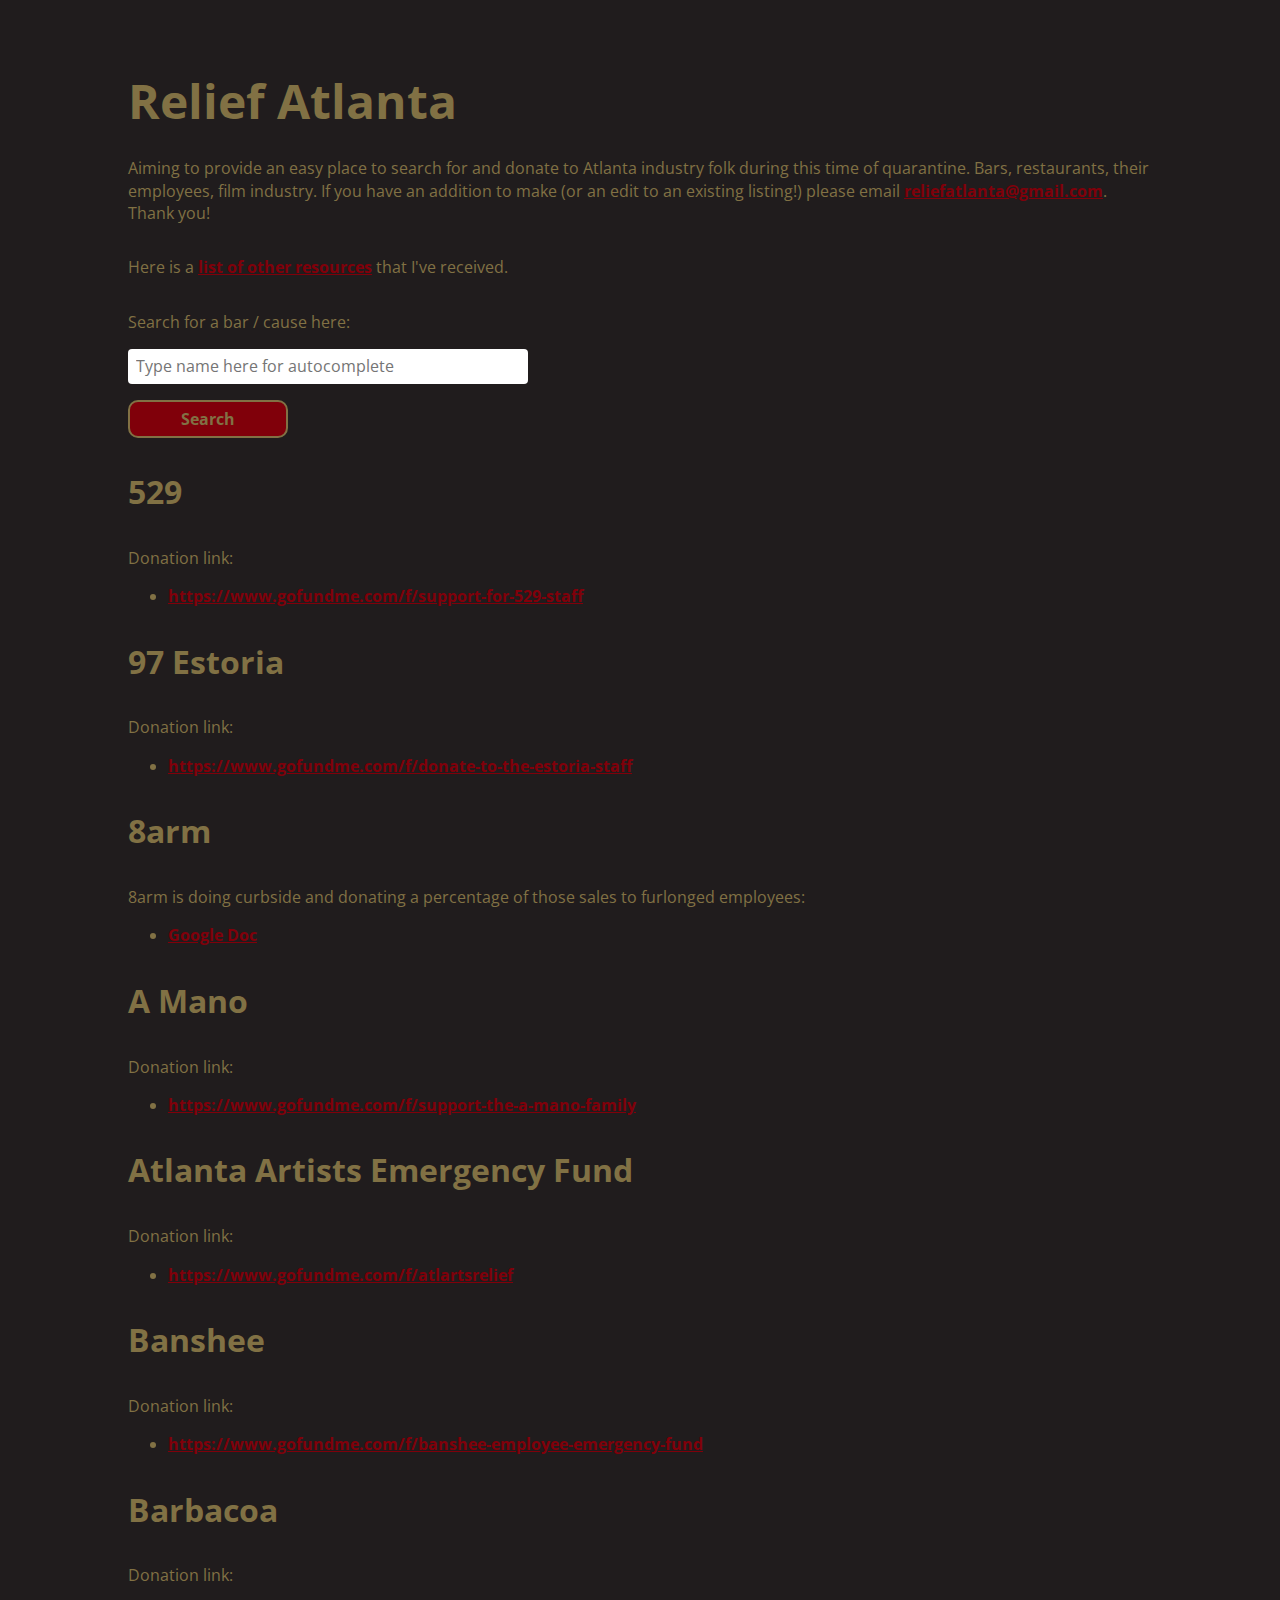
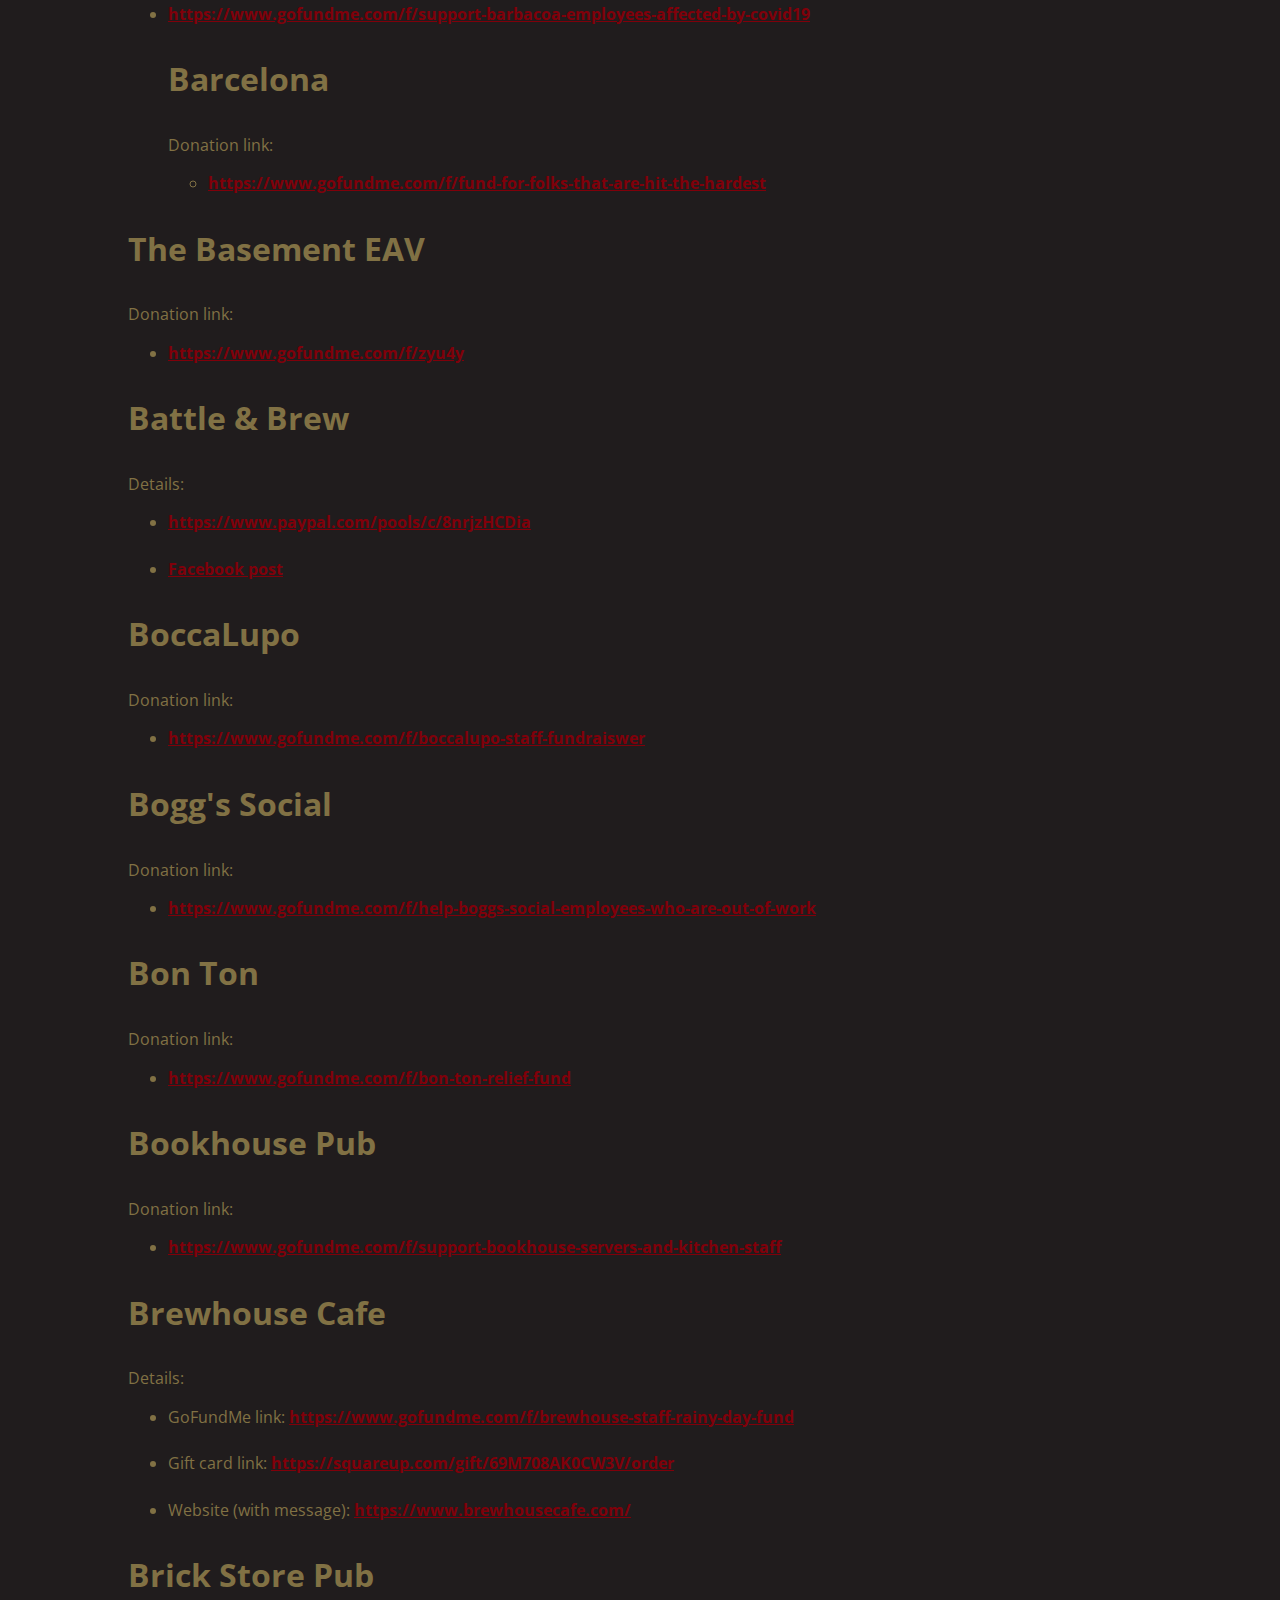
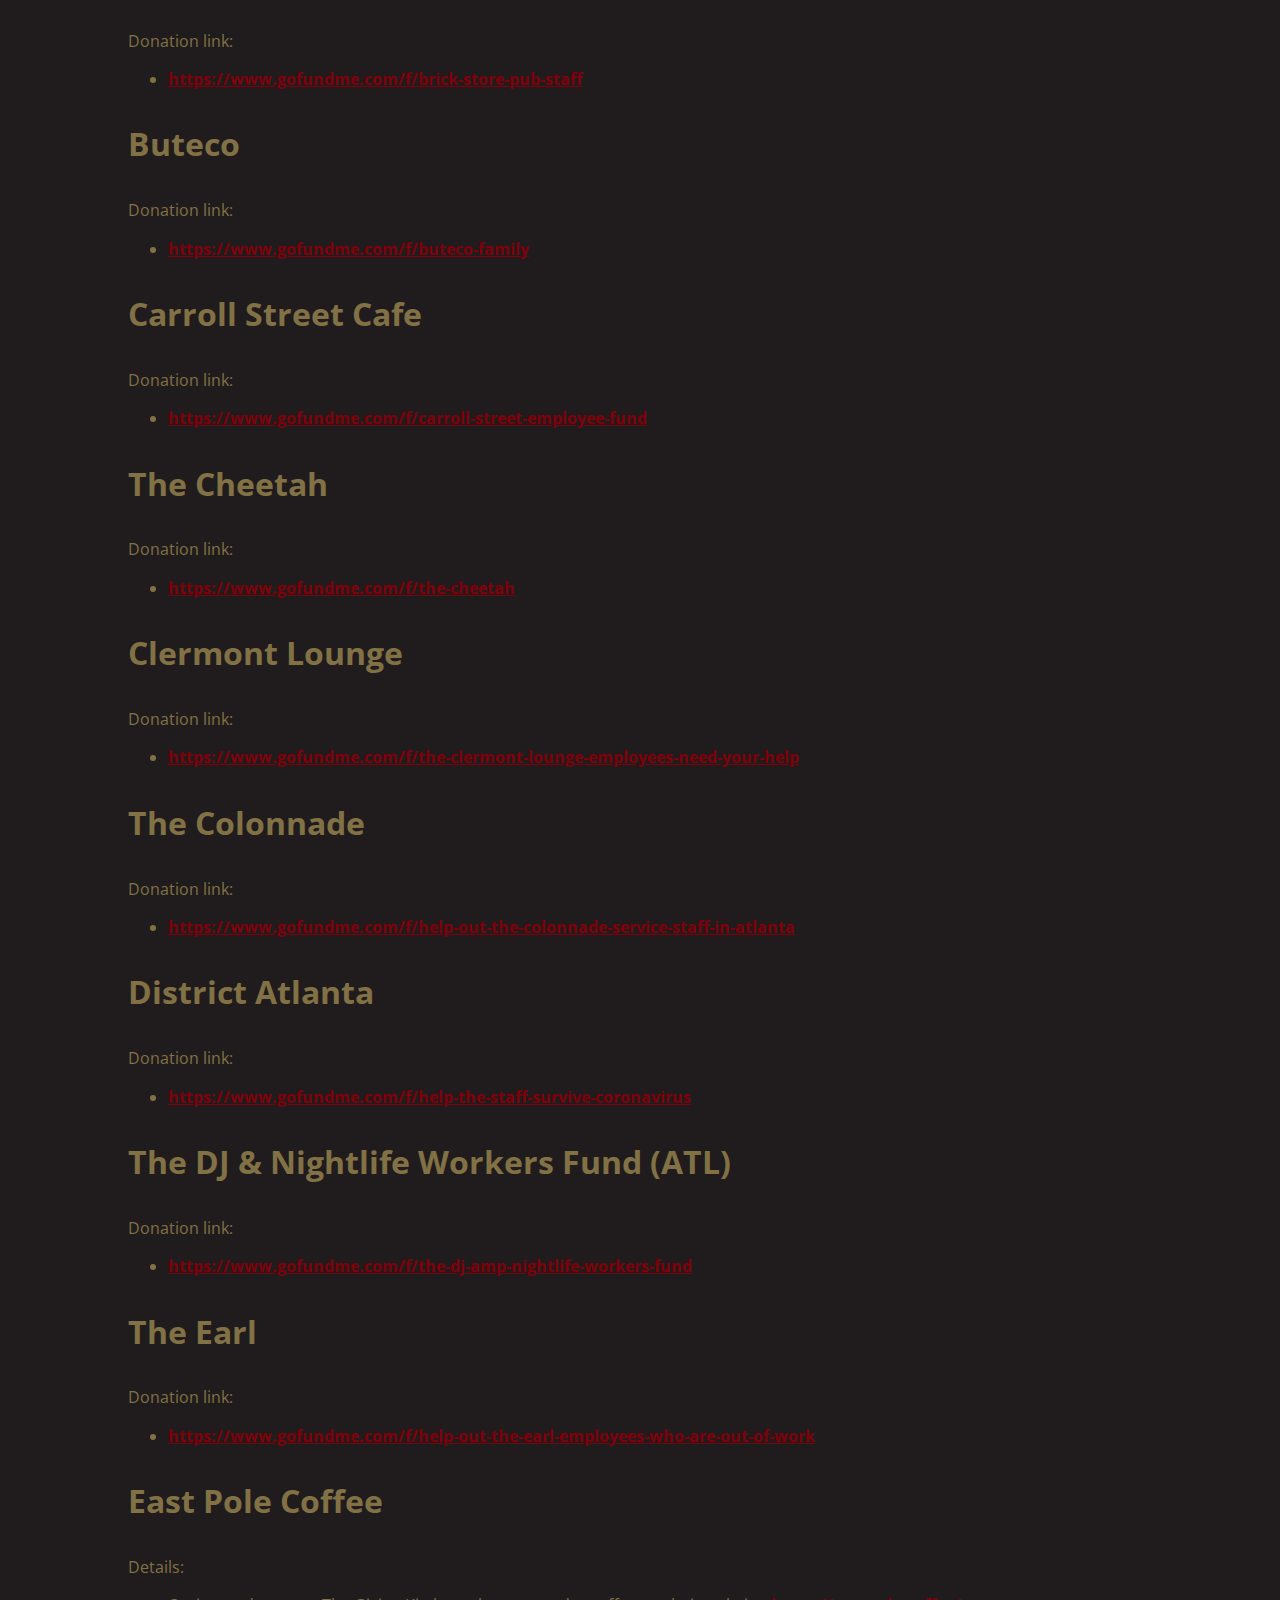
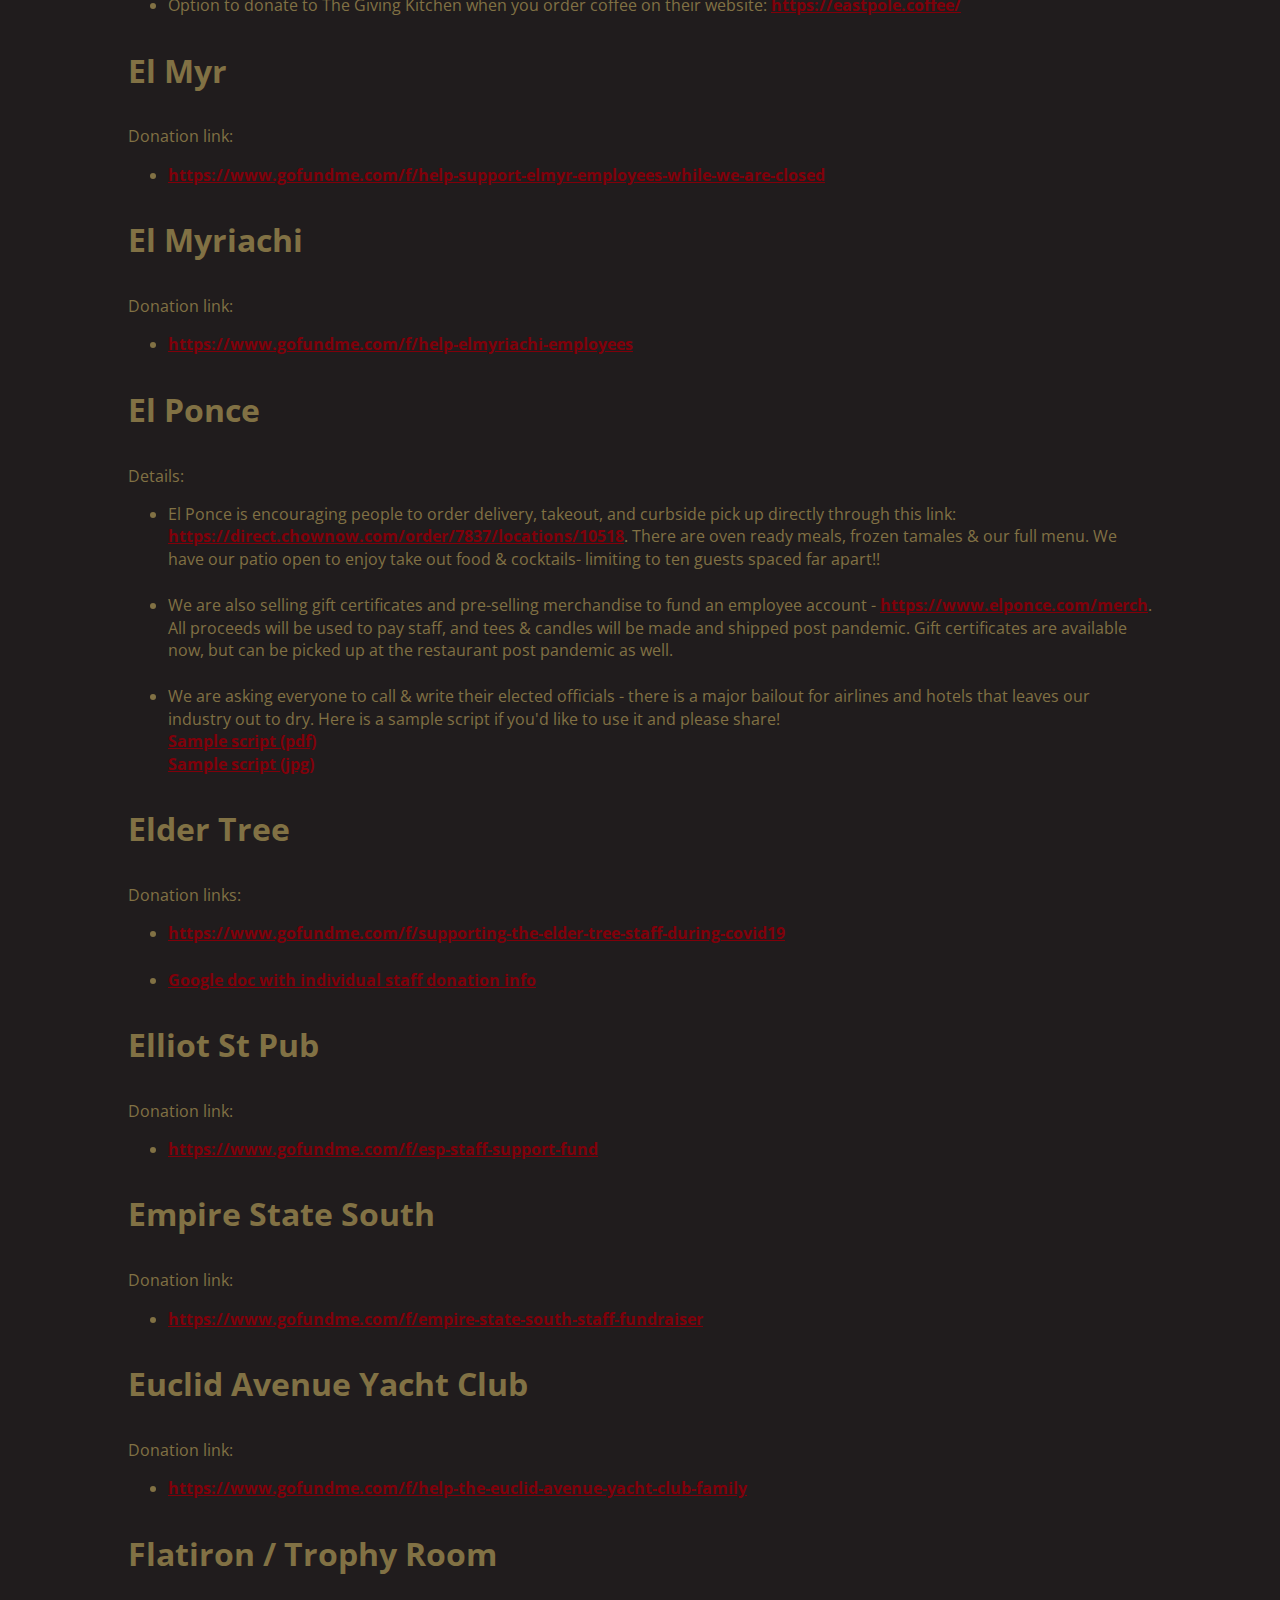
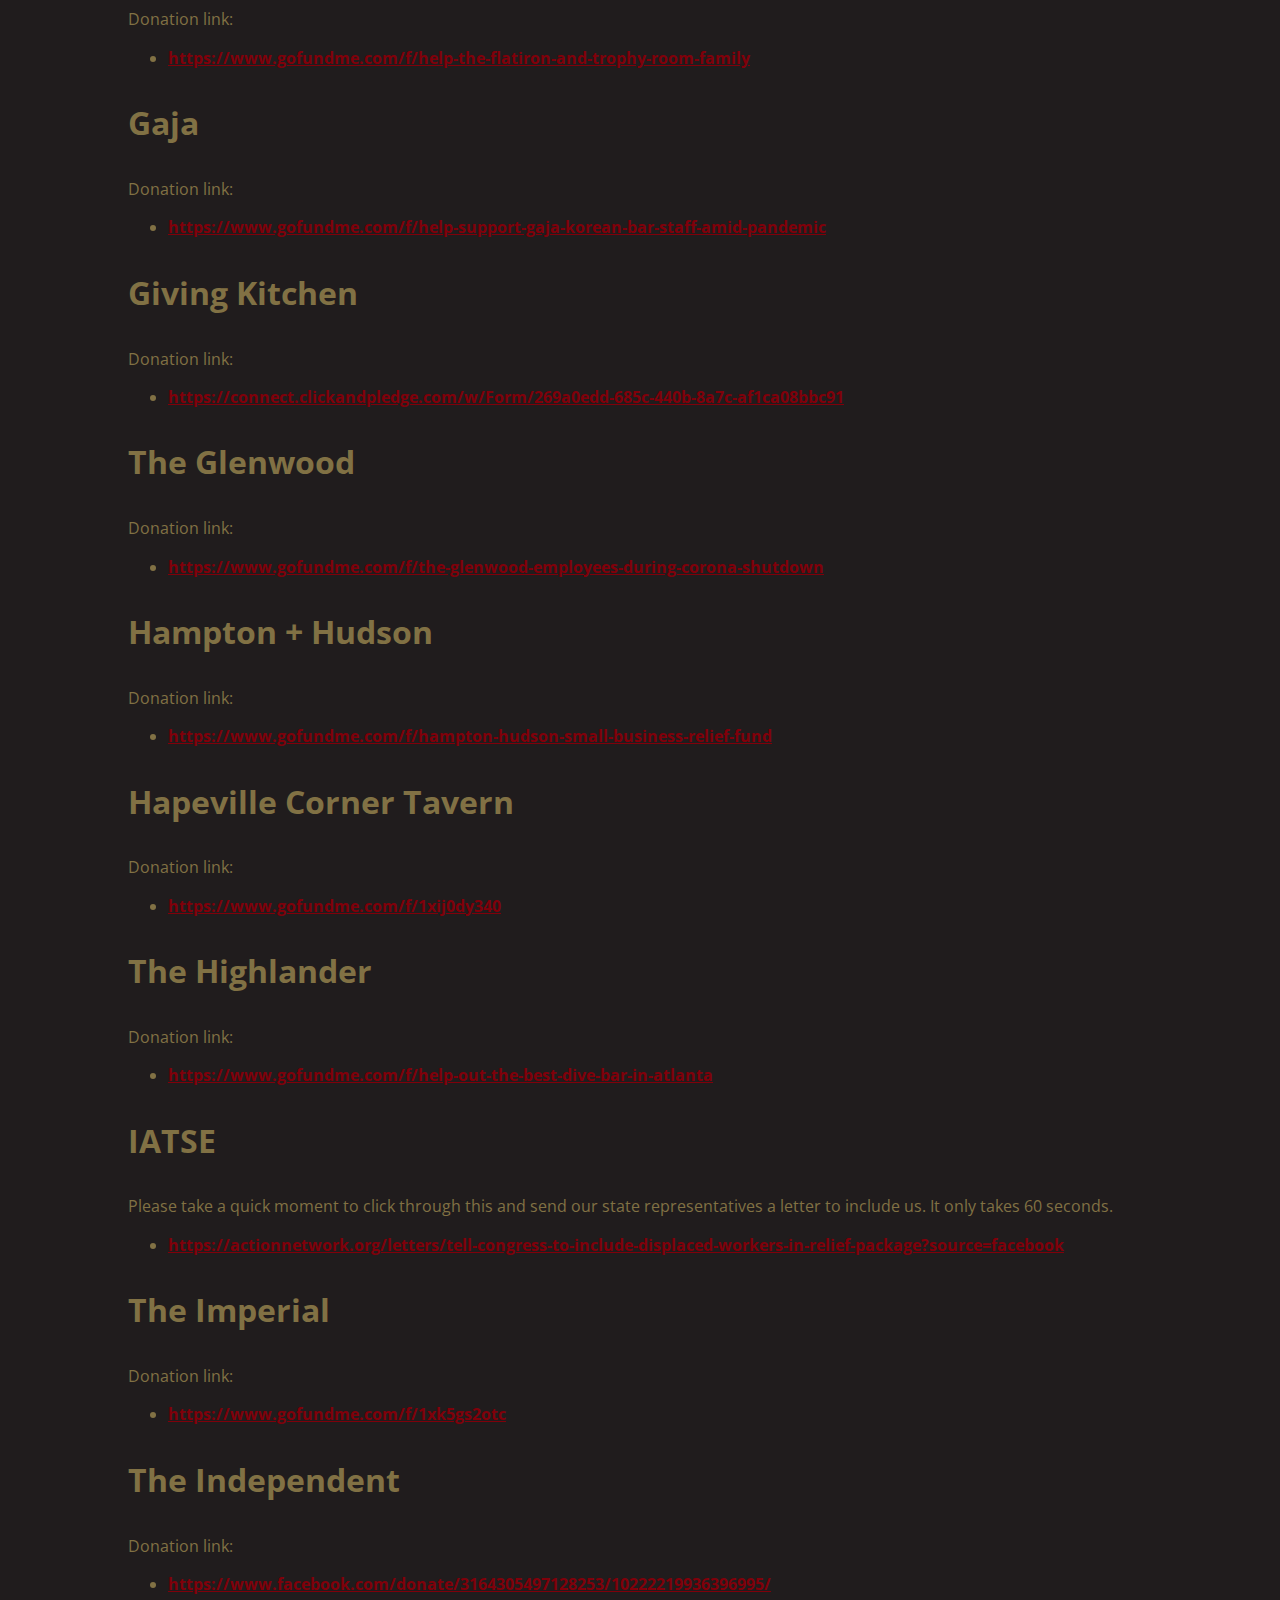
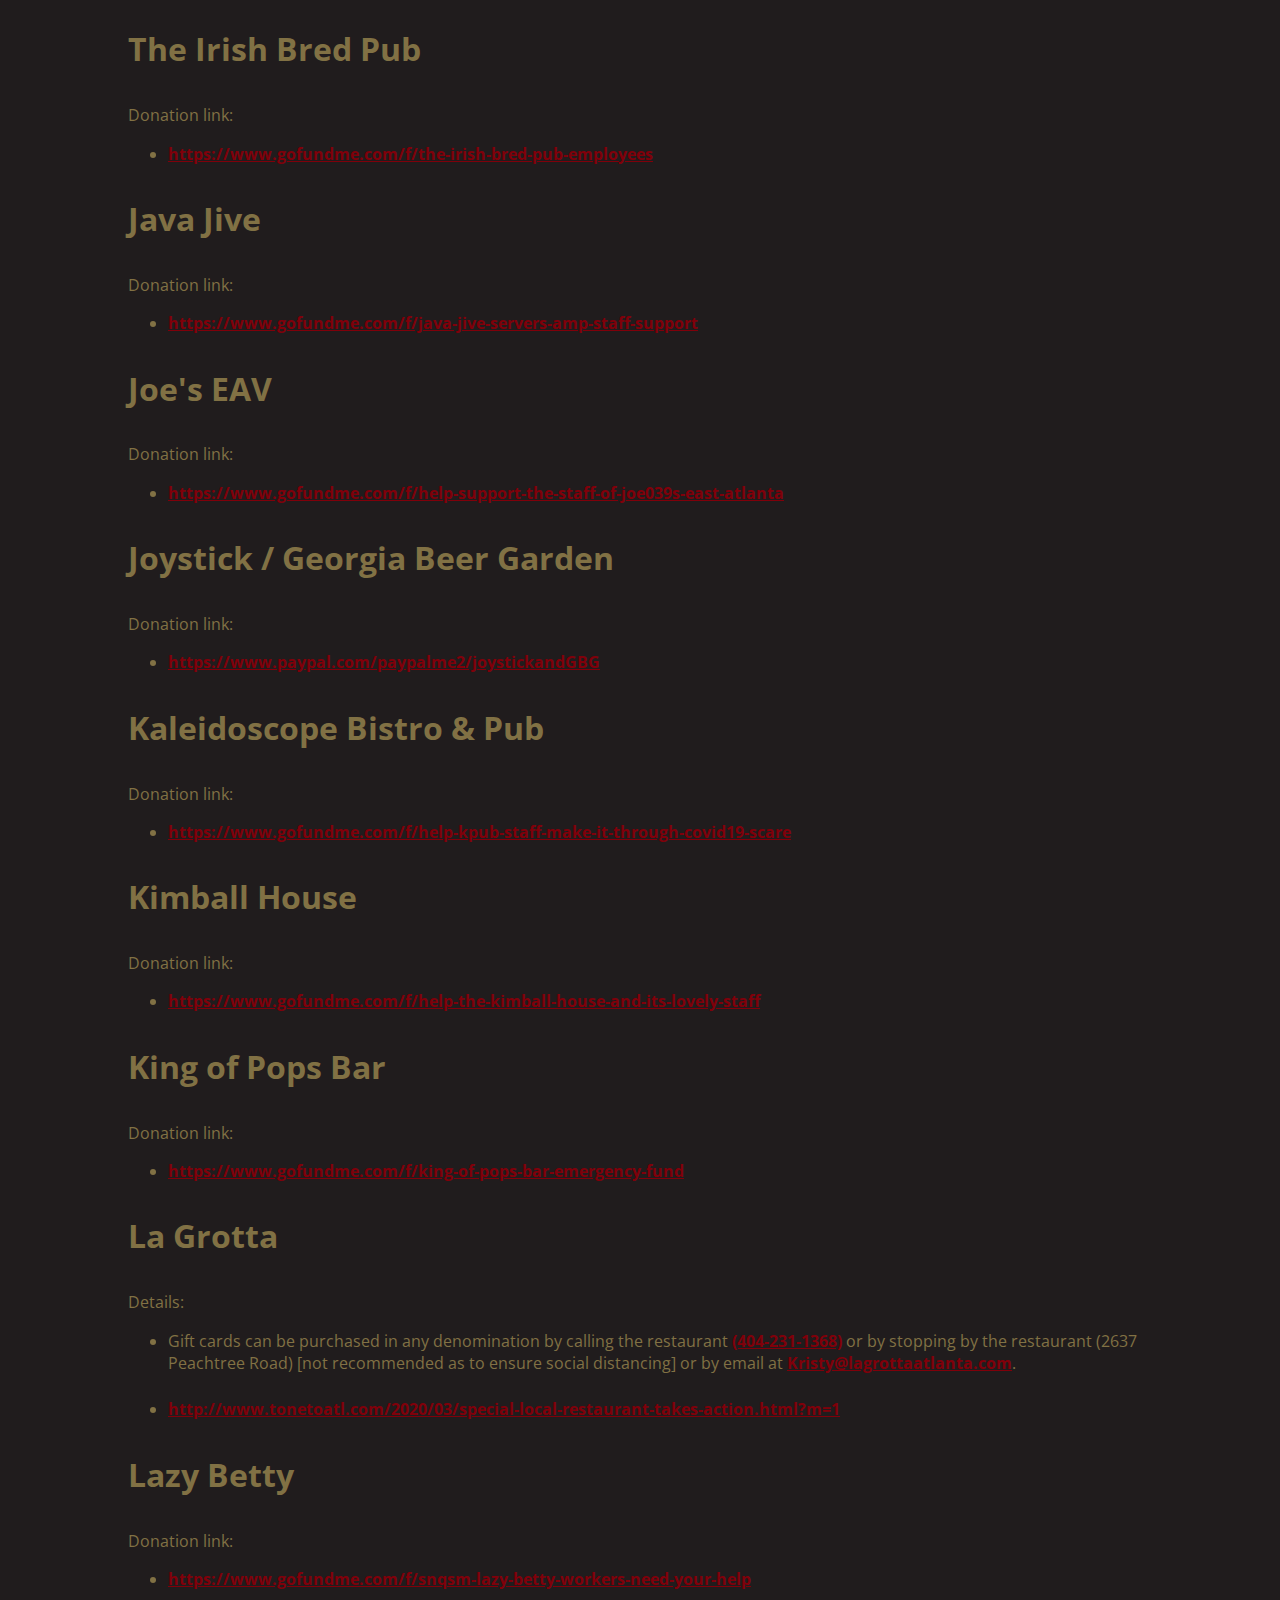
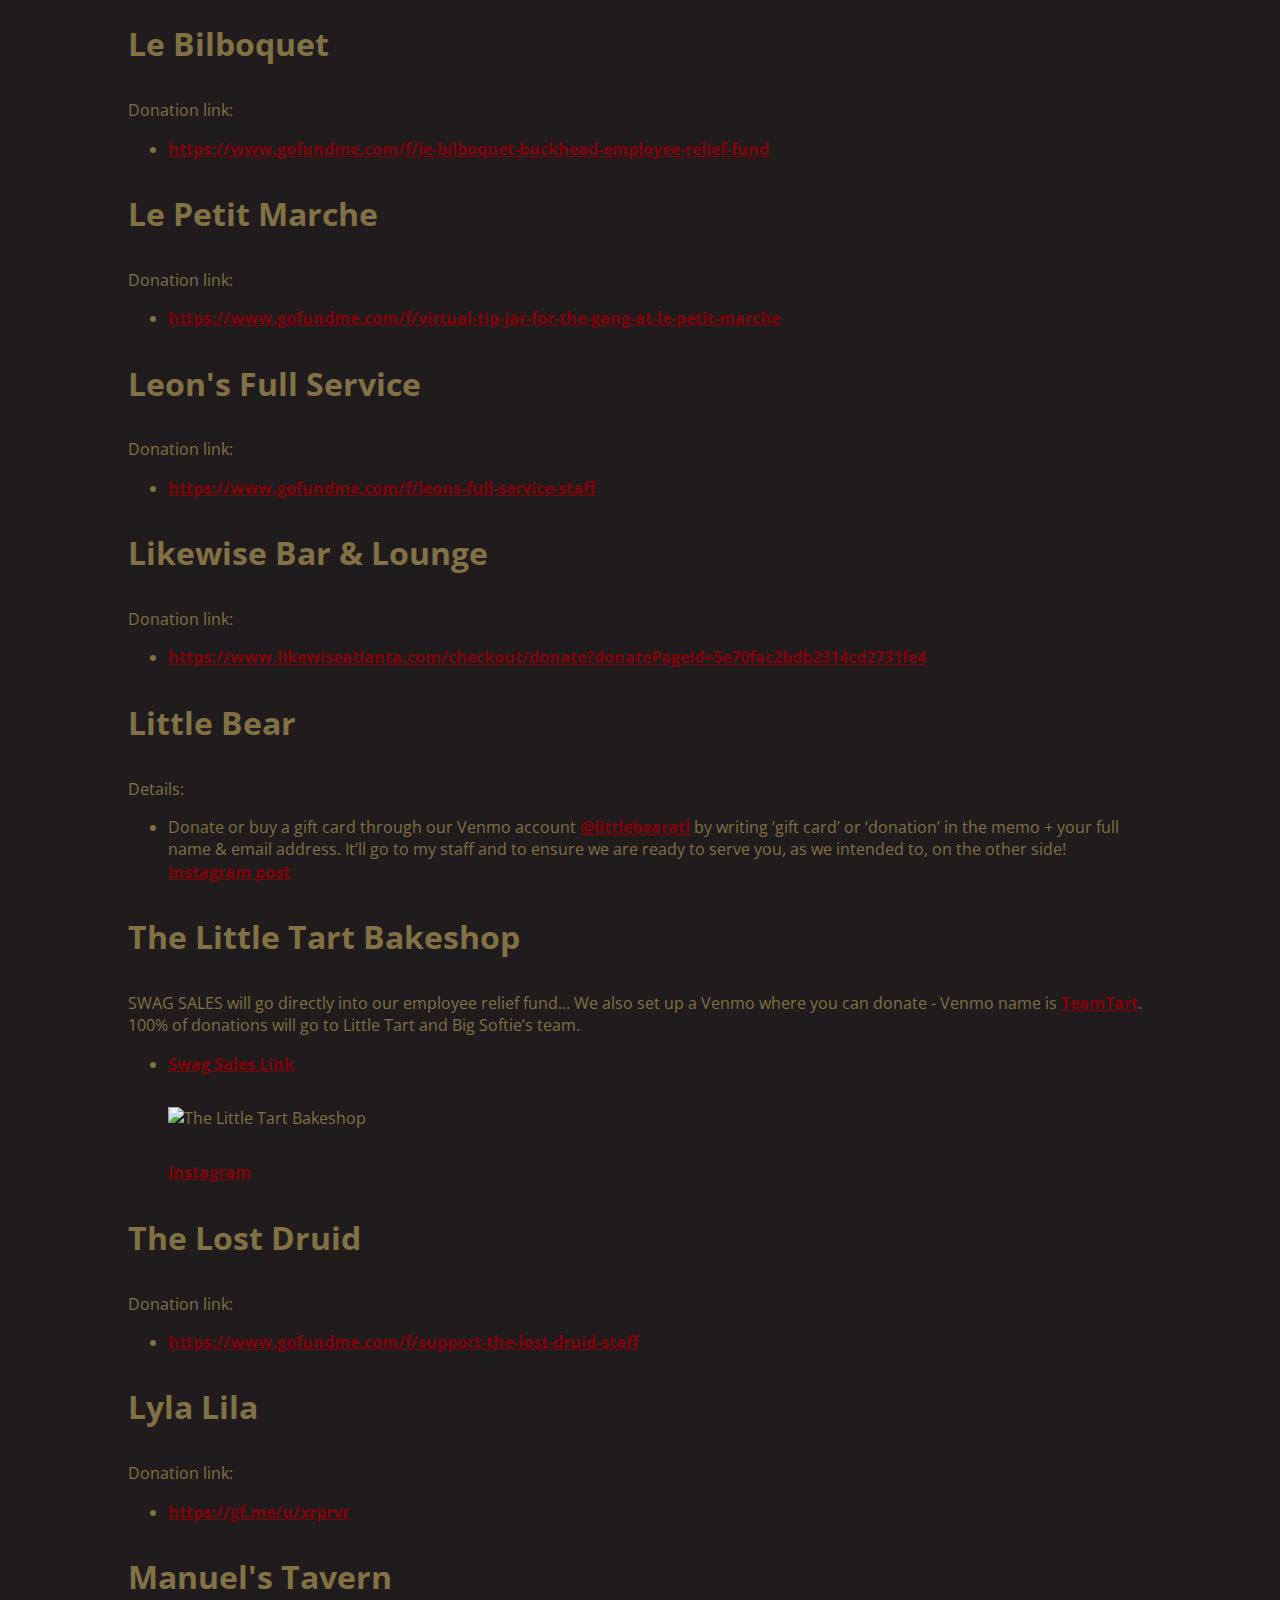
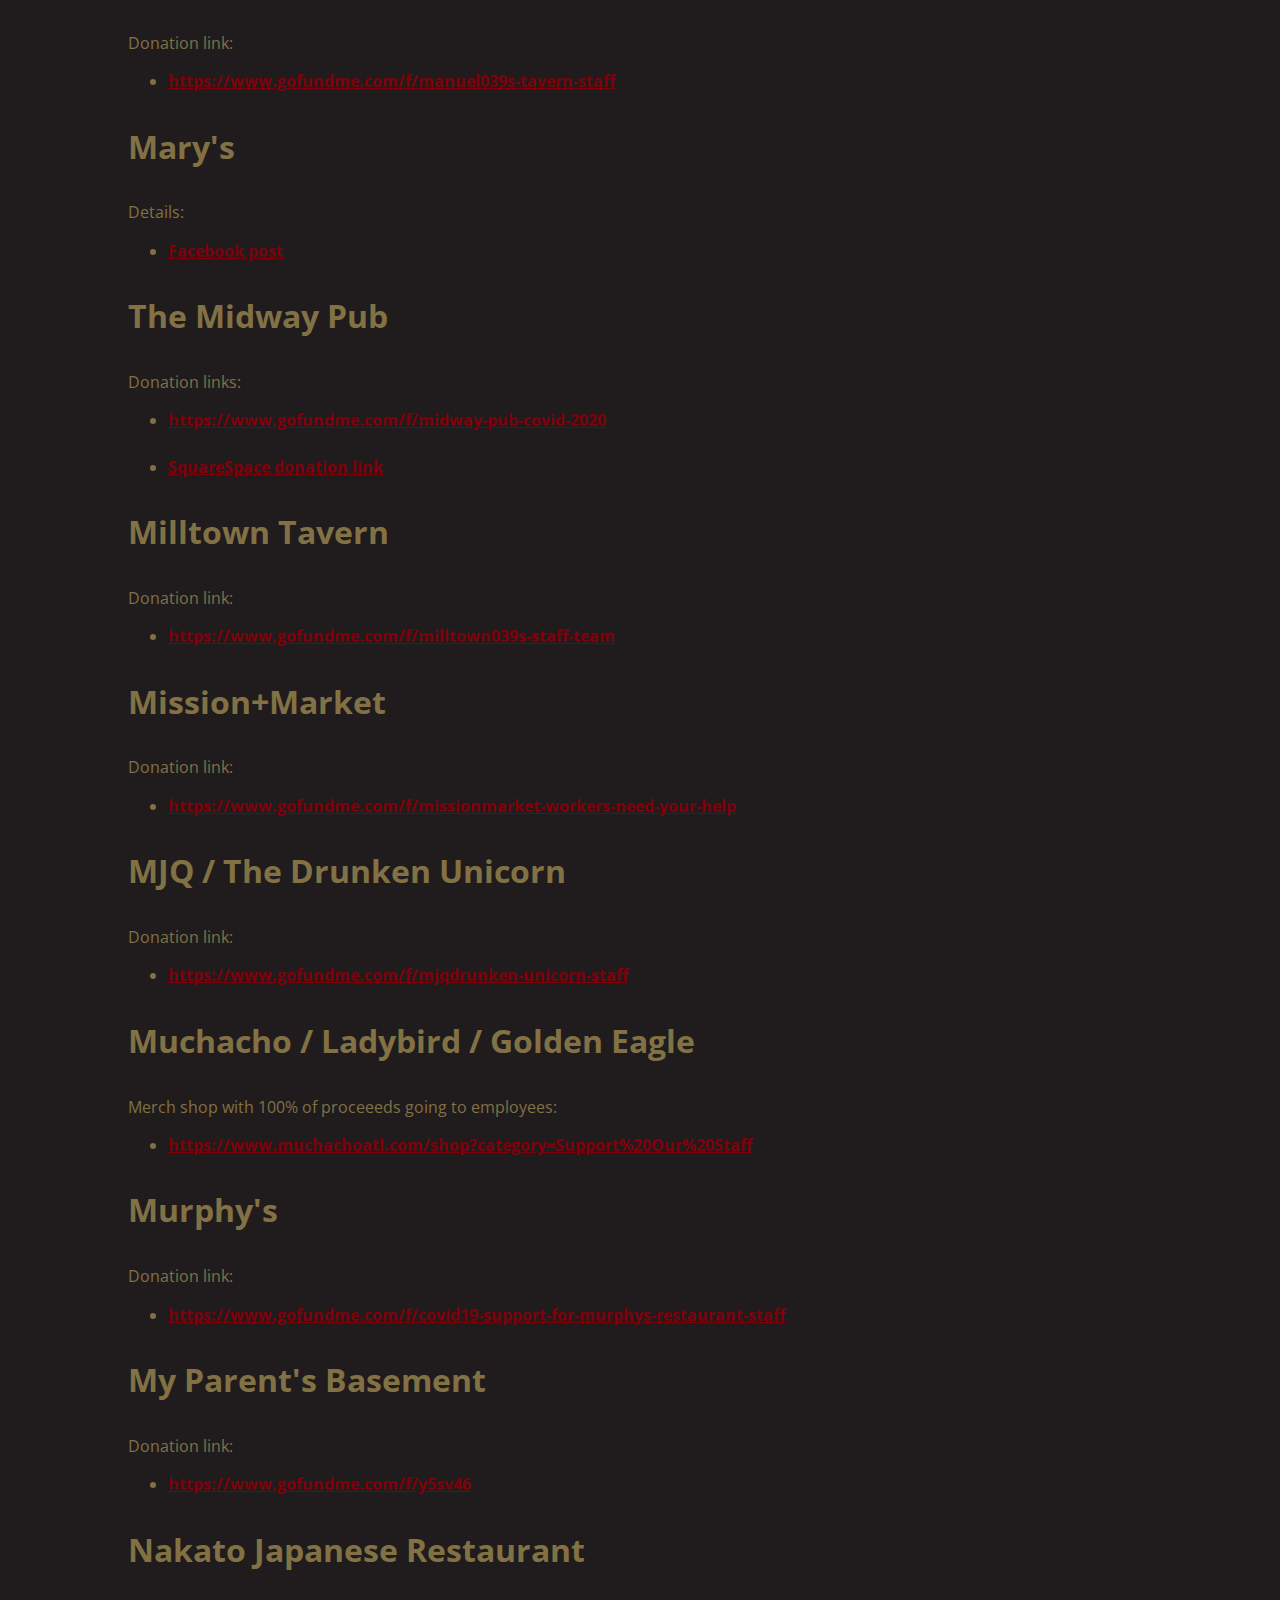
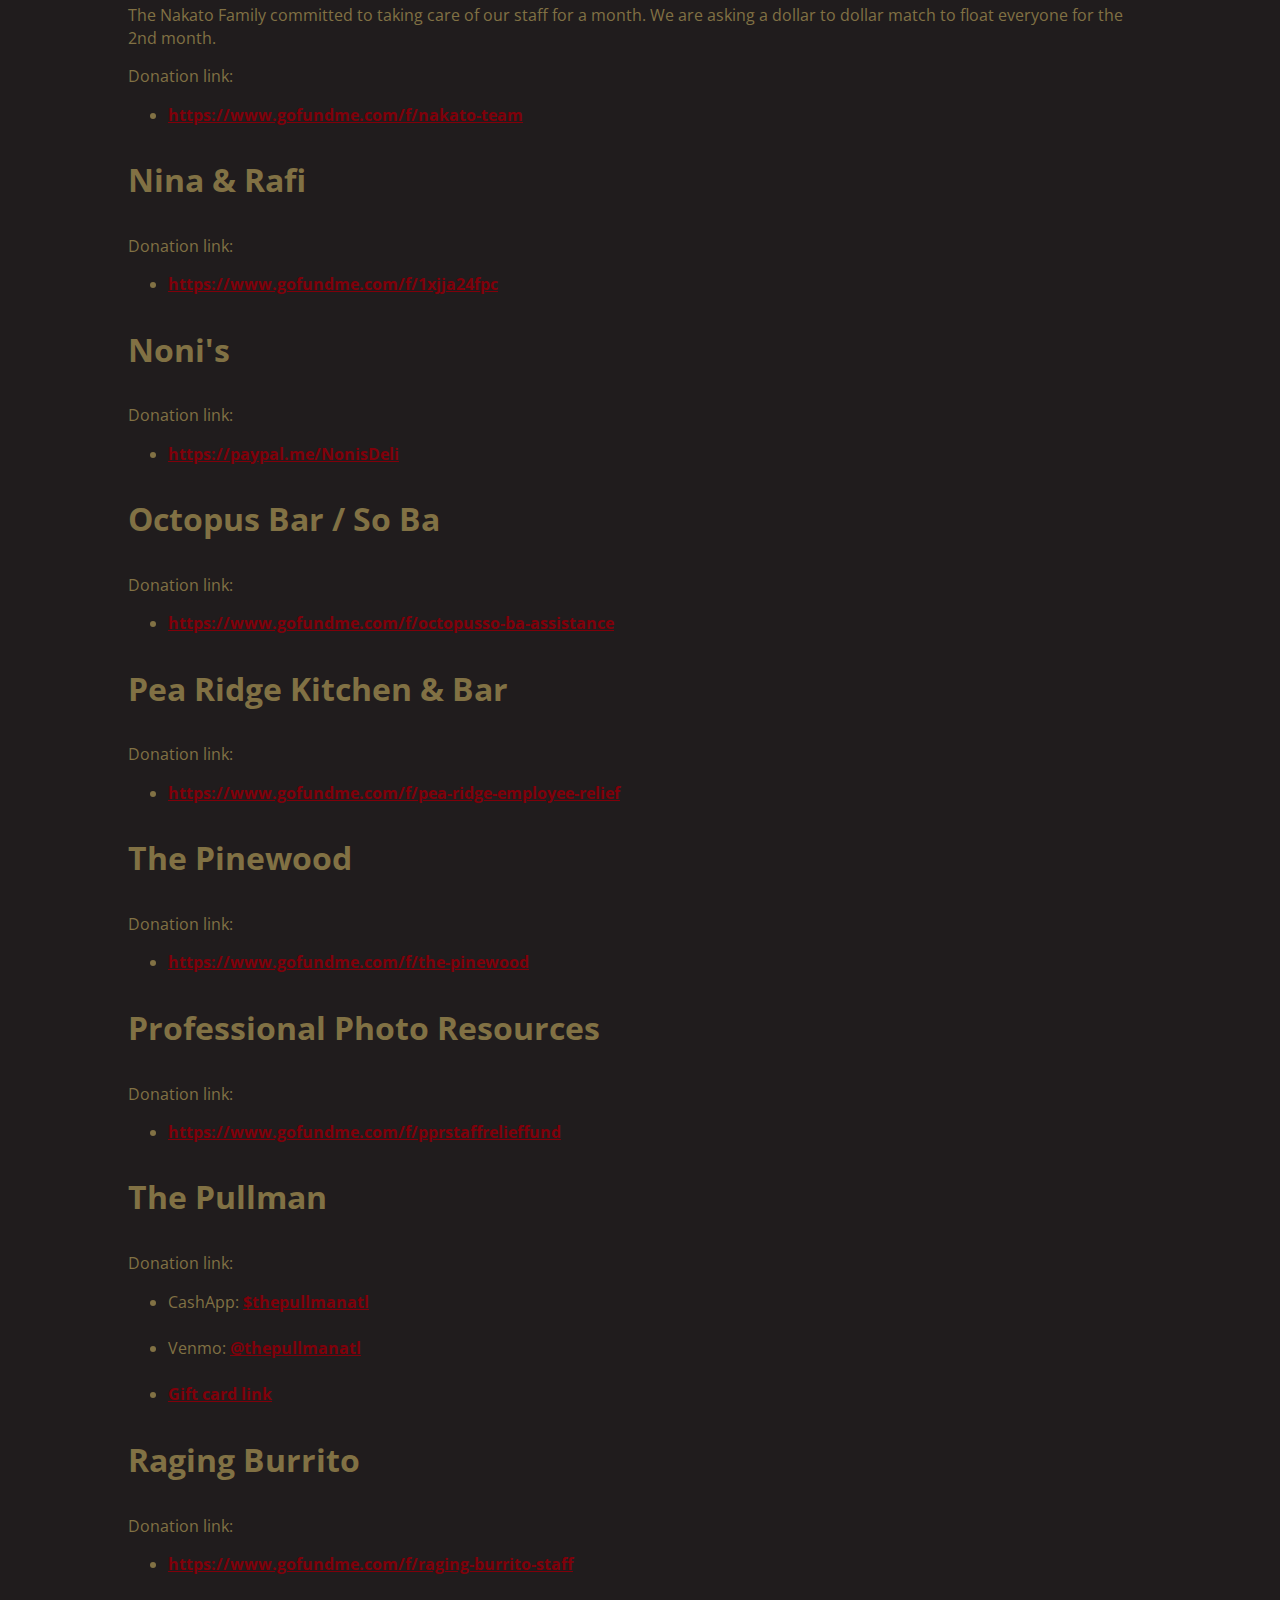
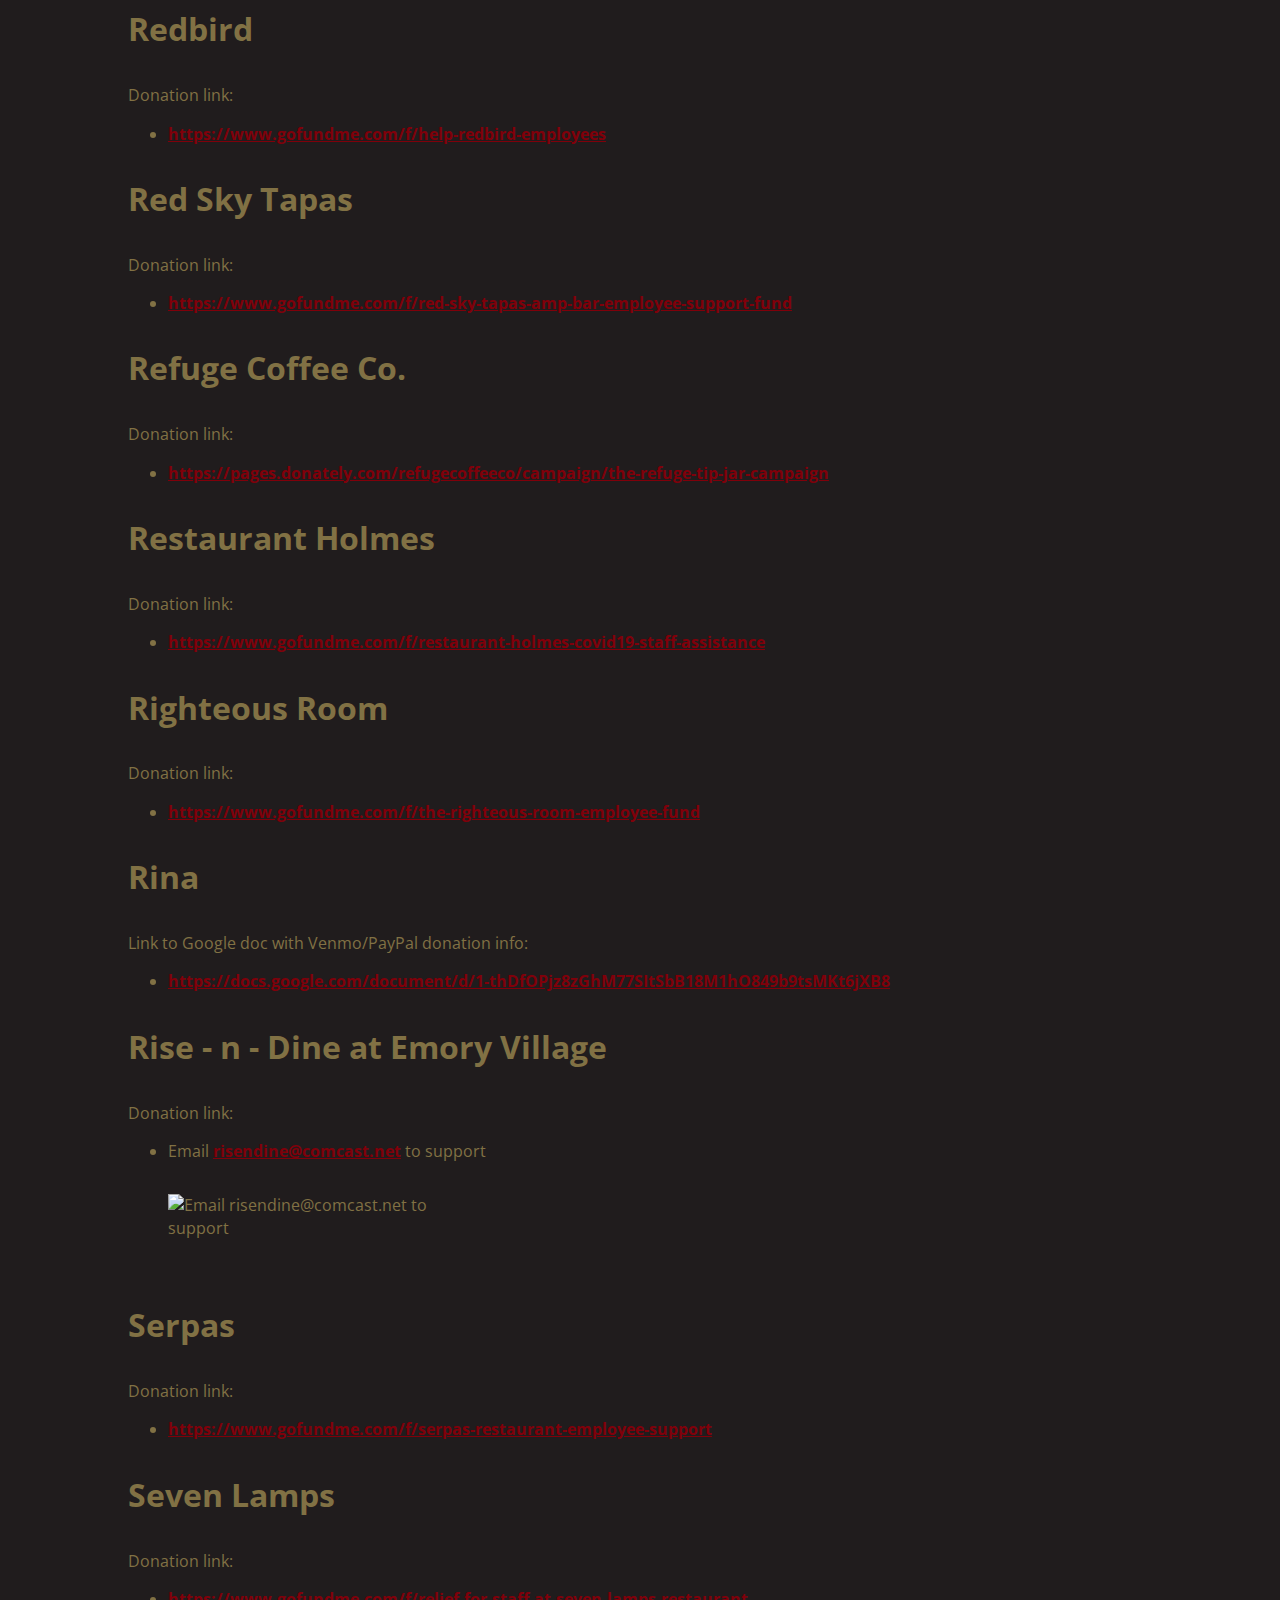
==== commit 382aadf9: "Added bars, listing all by default, edited .htaccess to work on my Mac setup" ====
--- a/index.html
+++ b/index.html
@@ -56,13 +56,15 @@
   <!-- Add your site or application content here -->
   <div class="container">
     <div class="content">
-      <h1>Relief Atlanta</h1>
+      <h1><a href="/">Relief Atlanta</a></h1>
 
       <p>Aiming to provide an easy place to search for and donate to Atlanta industry folk during this time of
         quarantine. Bars, restaurants, their employees, film industry. If you have an addition to make (or an edit to an
         existing listing!) please email <a href="mailto:reliefatlanta@gmail.com">reliefatlanta@gmail.com</a>. Thank you!
       </p>
 
+      <p>Here is a <a href="resources.html">list of other resources</a> that I've received.</p>
+
       <form>
         <label for="bars">Search for a bar / cause here:</label>
 
@@ -71,52 +73,111 @@
 
         <input class="submit" type="submit" name="submit" value="Search">
 
-        <a href="#" class="show-all">Click here to see them all at once!</a>
+        <a href="#" class="show-all">Click here to show all listings</a>
 
         <datalist id="bars-list">
           <option>529</option>
           <option>8Arm</option>
           <option>97 Estoria</option>
+          <option>A Mano</option>
           <option>Atlanta Artists Emergency Fund</option>
+          <option>Banshee</option>
+          <option>Barbacoa</option>
+          <option>Barcelona</option>
           <option>The Basement EAV</option>
           <option>Battle & Brew</option>
+          <option>BoccaLupo</option>
+          <option>Bogg's Social</option>
+          <option>Bon Ton</option>
           <option>Bookhouse Pub</option>
+          <option>Brewhouse Cafe</option>
           <option>Brick Store Pub</option>
           <option>Buteco</option>
+          <option>Carroll Street Cafe</option>>
+          <option>The Cheetah</option>
+          <option>Clermont Lounge</option>
+          <option>The Colonnade</option>
           <option>District Atlanta</option>
           <option>The DJ & Nightlife Workers Fund (ATL)</option>
           <option>The Earl</option>
+          <option>East Pole Coffee</option>
           <option>El Myr</option>
+          <option>El Myriachi</option>
           <option>El Ponce</option>
+          <option>The Elder Tree</option>
+          <option>Elliot St Pub</option>
+          <option>Empire State South</option>
           <option>Euclid Avenue Yacht Club</option>
           <option>Flatiron / Trophy Room</option>
           <option>Gaja</option>
           <option>Giving Kitchen</option>
+          <option>The Glenwood</option>
+          <option>Hampton + Hudson</option>
           <option>Hapeville Corner Tavern</option>
+          <option>The Highlander</option>
           <option>IATSE</option>
+          <option>The Imperial</option>
+          <option>The Independent</option>
+          <option>The Irish Bred Pub</option>
+          <option>Java Jive</option>>
+          <option>Joe's EAV</option>
           <option>Joystick / Georgia Beer Garden</option>
           <option>Kaleidoscope Bistro & Pub</option>
           <option>Kimball House</option>
+          <option>King of Pops Bar</option>
           <option>La Grotta</option>
           <option>Lazy Betty</option>
+          <option>Le Bilboquet</option>>
+          <option>Le Petit Marche</option>
           <option>Leon's Full Service</option>
+          <option>Likewise Bar & Lounge</option>
+          <option>Little Bear</option>
+          <option>The Little Tart Bakeshop</option>
           <option>The Lost Druid</option>
           <option>Lyla Lila</option>
+          <option>Manuel's Tavern</option>
           <option>Mary's</option>
+          <option>The Midway Pub</option>
+          <option>Milltown Tavern</option>
           <option>Mission+Market</option>
           <option>MJQ / The Drunken Unicorn</option>
+          <option>Muchacho / Ladybird / Golden Eagle</option>
+          <option>Murphy's</option>
           <option>My Parent's Basement</option>
+          <option>Nakato Japanese Restaurant</option>
+          <option>Nina & Rafi</option>
           <option>Noni's</option>
+          <option>Octopus Bar / So Ba</option>
+          <option>Pea Ridge Kitchen & Bar</option>
           <option>The Pinewood</option>
+          <option>Professional Photo Resources</option>
+          <option>The Pullman</option>
+          <option>Raging Burrito</option>
+          <option>Redbird</option>
+          <option>Red Sky Tapas</option>
+          <option>Refuge Coffee Co.</option>
           <option>Restaurant Holmes</option>
           <option>Righteous Room</option>
           <option>Rina</option>
+          <option>Rise - n - Dine at Emory Village</option>
+          <option>Serpas</option>
+          <option>Seven Lamps</option>
           <option>Sidechick</option>
+          <option>Sister Louisa's Church Of The Living Room And Ping Pong Emporium</option>
+          <option>Six / 6 Feet Under</option>
           <option>Smith's Olde Bar</option>
+          <option>Sotto Sotto</option>
+          <option>Southern Belle & Georgia Boy</option>
           <option>Supply & Demand</option>
           <option>Taco Cantina</option>
+          <option>Taproom Coffee</option>
+          <option>Thumbs Up Diner</option>
           <option>Tin Roof Cantina</option>
+          <option>Tiny Lou's</option>
+          <option>Twain's</option>
           <option>Victory / Little Trouble / Lloyd's / S.O.S.</option>
+          <option>Vinny's</option>
+          <option>The Whelan</option>
         </datalist>
       </form>
 
@@ -157,6 +218,16 @@
           </ul>
         </div>
 
+        <div class="bar" data-name="amano">
+          <h3>A Mano</h3>
+          <p>Donation link:</p>
+          <ul>
+            <li><a href="https://www.gofundme.com/f/support-the-a-mano-family"
+                target="_blank">https://www.gofundme.com/f/support-the-a-mano-family</a>
+            </li>
+          </ul>
+        </div>
+
         <div class="bar" data-name="atlantaartistsemergencyfund">
           <h3>Atlanta Artists Emergency Fund</h3>
           <p>Donation link:</p>
@@ -167,390 +238,954 @@
           </ul>
         </div>
 
-        <div class="bar" data-name="thebasementeav">
-          <h3>The Basement EAV</h3>
+        <div class="bar" data-name="banshee">
+          <h3>Banshee</h3>
           <p>Donation link:</p>
           <ul>
-            <li><a href="https://www.gofundme.com/f/zyu4y" target="_blank">https://www.gofundme.com/f/zyu4y</a>
+            <li><a href="https://www.gofundme.com/f/banshee-employee-emergency-fund"
+                target="_blank">https://www.gofundme.com/f/banshee-employee-emergency-fund</a></li>
+          </ul>
+        </div>
+
+        <div class="bar" data-name="barbacoa">
+          <h3>Barbacoa</h3>
+          <p>Donation link:</p>
+          <ul>
+            <li><a href="https://www.gofundme.com/f/support-barbacoa-employees-affected-by-covid19"
+                target="_blank">https://www.gofundme.com/f/support-barbacoa-employees-affected-by-covid19</a></li>
+          </ul>
+        </div>
+
+        <ul class="bar" data-name="barcelona">
+          <h3>Barcelona</h3>
+          <p>Donation link:</p>
+          <ul>
+            <li><a href="https://www.gofundme.com/f/fund-for-folks-that-are-hit-the-hardest"
+                target="_blank">https://www.gofundme.com/f/fund-for-folks-that-are-hit-the-hardest</a>
             </li>
           </ul>
-        </div>
-
-        <div class="bar" data-name="battlebrew">
-          <h3>Battle & Brew</h3>
-          <p>Details:</p>
-          <ul>
-            <li><a
-                href="https://www.facebook.com/battleandbrew/posts/10158225055122783?__xts__[0]=68.[base64]&__tn__=-R"
-                target="_blank">Facebook post</a>
-            </li>
-          </ul>
-        </div>
-
-        <div class="bar" data-name="bookhousepub">
-          <h3>Bookhouse Pub</h3>
-          <p>Donation link:</p>
-          <ul>
-            <li><a href="https://www.gofundme.com/f/support-bookhouse-servers-and-kitchen-staff"
-                target="_blank">https://www.gofundme.com/f/support-bookhouse-servers-and-kitchen-staff</a>
-            </li>
-          </ul>
-        </div>
-
-        <div class="bar" data-name="brickstorepub">
-          <h3>Brick Store Pub</h3>
-          <p>Donation link:</p>
-          <ul>
-            <li><a href="https://www.gofundme.com/f/brick-store-pub-staff"
-                target="_blank">https://www.gofundme.com/f/brick-store-pub-staff</a>
-            </li>
-          </ul>
-        </div>
-
-        <div class="bar" data-name="buteco">
-          <h3>Buteco</h3>
-          <p>Donation link:</p>
-          <ul>
-            <li><a href="https://www.gofundme.com/f/buteco-family"
-                target="_blank">https://www.gofundme.com/f/buteco-family</a>
-            </li>
-          </ul>
-        </div>
-
-        <div class="bar" data-name="districtatlanta">
-          <h3>District Atlanta</h3>
-          <p>Donation link:</p>
-          <ul>
-            <li><a href="https://www.gofundme.com/f/help-the-staff-survive-coronavirus"
-                target="_blank">https://www.gofundme.com/f/help-the-staff-survive-coronavirus</a>
-            </li>
-          </ul>
-        </div>
-
-        <div class="bar" data-name="thedjnightlifeworkersfundatl">
-          <h3>The DJ & Nightlife Workers Fund (ATL)</h3>
-          <p>Donation link:</p>
-          <ul>
-            <li><a href="https://www.gofundme.com/f/the-dj-amp-nightlife-workers-fund"
-                target="_blank">https://www.gofundme.com/f/the-dj-amp-nightlife-workers-fund</a>
-            </li>
-          </ul>
-        </div>
-
-        <div class="bar" data-name="theearl">
-          <h3>The Earl</h3>
-          <p>Donation link:</p>
-          <ul>
-            <li><a href="https://www.gofundme.com/f/help-out-the-earl-employees-who-are-out-of-work"
-                target="_blank">https://www.gofundme.com/f/help-out-the-earl-employees-who-are-out-of-work</a>
-            </li>
-          </ul>
-        </div>
-
-        <div class="bar" data-name="elmyr">
-          <h3>El Myr</h3>
-          <p>Donation link:</p>
-          <ul>
-            <li><a href="https://www.gofundme.com/f/help-support-elmyr-employees-while-we-are-closed"
-                target="_blank">https://www.gofundme.com/f/help-support-elmyr-employees-while-we-are-closed</a>
-            </li>
-          </ul>
-        </div>
-
-        <div class="bar" data-name="elponce">
-          <h3>El Ponce</h3>
-          <p>Details:</p>
-          <ul>
-            <li>El Ponce is encouraging people to order delivery, takeout, and curbside pick up directly through this
-              link: <a href="https://direct.chownow.com/order/7837/locations/10518"
-                target="_blank">https://direct.chownow.com/order/7837/locations/10518</a>. There are oven ready meals,
-              frozen tamales & our full menu. We have our patio open to enjoy take out food & cocktails- limiting to ten
-              guests spaced far apart!!</li>
-            <li>We are also selling gift certificates and pre-selling merchandise to fund an employee account - <a
-                href="https://www.elponce.com/merch" target="_blank">https://www.elponce.com/merch</a>. All proceeds
-              will be used to pay staff, and tees & candles will be made and shipped post pandemic. Gift certificates
-              are available now, but can be picked up at the restaurant post pandemic as well.</li>
-            <li>We are asking everyone to call & write their elected officials - there is a major bailout for airlines
-              and hotels that leaves our industry out to dry. Here is a sample script if you'd like to use it and please
-              share!<br><a href="/docs/script-sample.pdf" target="_blank">Sample script (pdf)</a><br><a
-                href="/img/script-sample.jpg" target="_blank">Sample script (jpg)</a></li>
-          </ul>
-        </div>
-
-        <div class="bar" data-name="euclidavenueyachtclub">
-          <h3>Euclid Avenue Yacht Club</h3>
-          <p>Donation link:</p>
-          <ul>
-            <li><a href="https://www.gofundme.com/f/help-the-euclid-avenue-yacht-club-family"
-                target="_blank">https://www.gofundme.com/f/help-the-euclid-avenue-yacht-club-family</a>
-            </li>
-          </ul>
-        </div>
-
-        <div class="bar" data-name="flatirontrophyroom">
-          <h3>Flatiron / Trophy Room</h3>
-          <p>Donation link:</p>
-          <ul>
-            <li><a href="https://www.gofundme.com/f/help-the-flatiron-and-trophy-room-family"
-                target="_blank">https://www.gofundme.com/f/help-the-flatiron-and-trophy-room-family</a>
-            </li>
-          </ul>
-        </div>
-
-        <div class="bar" data-name="gaja">
-          <h3>Gaja</h3>
-          <p>Donation link:</p>
-          <ul>
-            <li><a href="https://www.gofundme.com/f/help-support-gaja-korean-bar-staff-amid-pandemic"
-                target="_blank">https://www.gofundme.com/f/help-support-gaja-korean-bar-staff-amid-pandemic</a>
-            </li>
-          </ul>
-        </div>
-
-        <div class="bar" data-name="givingkitchen">
-          <h3>Giving Kitchen</h3>
-          <p>Donation link:</p>
-          <ul>
-            <li><a href="https://connect.clickandpledge.com/w/Form/269a0edd-685c-440b-8a7c-af1ca08bbc91"
-                target="_blank">https://connect.clickandpledge.com/w/Form/269a0edd-685c-440b-8a7c-af1ca08bbc91</a></li>
-          </ul>
-        </div>
-
-        <div class="bar" data-name="hapevillecornertavern">
-          <h3>Hapeville Corner Tavern</h3>
-          <p>Donation link:</p>
-          <ul>
-            <li><a href="https://www.gofundme.com/f/1xij0dy340"
-                target="_blank">https://www.gofundme.com/f/1xij0dy340</a>
-            </li>
-          </ul>
-        </div>
-
-        <div class="bar" data-name="iatse">
-          <h3>IATSE</h3>
-          <p>Please take a quick moment to click through this and send our state representatives a letter to include us.
-            It only takes 60 seconds.</p>
-          <ul>
-            <li><a
-                href="https://actionnetwork.org/letters/tell-congress-to-include-displaced-workers-in-relief-package?source=facebook"
-                target="_blank">https://actionnetwork.org/letters/tell-congress-to-include-displaced-workers-in-relief-package?source=facebook</a>
-            </li>
-          </ul>
-        </div>
-
-        <div class="bar" data-name="joystickgeorgiabeergarden">
-          <h3>Joystick / Georgia Beer Garden</h3>
-          <p>Donation link:</p>
-          <ul>
-            <li><a href="https://www.paypal.com/paypalme2/joystickandGBG"
-                target="_blank">https://www.paypal.com/paypalme2/joystickandGBG</a>
-            </li>
-          </ul>
-        </div>
-
-        <div class="bar" data-name="kaleidoscopebistropub">
-          <h3>Kaleidoscope Bistro &amp; Pub</h3>
-          <p>Donation link:</p>
-          <ul>
-            <li><a href="https://www.gofundme.com/f/help-kpub-staff-make-it-through-covid19-scare"
-                target="_blank">https://www.gofundme.com/f/help-kpub-staff-make-it-through-covid19-scare</a>
-            </li>
-          </ul>
-        </div>
-
-        <div class="bar" data-name="kimballhouse">
-          <h3>Kimball House</h3>
-          <p>Donation link:</p>
-          <ul>
-            <li><a href="https://www.gofundme.com/f/help-the-kimball-house-and-its-lovely-staff"
-                target="_blank">https://www.gofundme.com/f/help-the-kimball-house-and-its-lovely-staff</a>
-            </li>
-          </ul>
-        </div>
-
-        <div class="bar" data-name="lagrotta">
-          <h3>La Grotta</h3>
-          <p>Details:</p>
-          <ul>
-            <li>Gift cards can be purchased in any denomination by calling the restaurant <a
-                href="tel:4042311368">(404-231-1368)</a> or by stopping
-              by the restaurant (2637 Peachtree Road) [not recommended as to ensure social distancing] or by email at <a
-                href="mailto:Kristy@lagrottaatlanta.com">Kristy@lagrottaatlanta.com</a>.</li>
-            <li><a href="http://www.tonetoatl.com/2020/03/special-local-restaurant-takes-action.html?m=1"
-                target="_blank">http://www.tonetoatl.com/2020/03/special-local-restaurant-takes-action.html?m=1</a></li>
-          </ul>
-        </div>
-
-        <div class="bar" data-name="lazybetty">
-          <h3>Lazy Betty</h3>
-          <p>Donation link:</p>
-          <ul>
-            <li><a href="https://www.gofundme.com/f/snqsm-lazy-betty-workers-need-your-help"
-                target="_blank">https://www.gofundme.com/f/snqsm-lazy-betty-workers-need-your-help</a></li>
-          </ul>
-        </div>
-
-        <div class="bar" data-name="leonsfullservice">
-          <h3>Leon's Full Service</h3>
-          <p>Donation link:</p>
-          <ul>
-            <li><a href="https://www.gofundme.com/f/leons-full-service-staff"
-                target="_blank">https://www.gofundme.com/f/leons-full-service-staff</a></li>
-          </ul>
-        </div>
-
-        <div class="bar" data-name="thelostdruid">
-          <h3>The Lost Druid</h3>
-          <p>Donation link:</p>
-          <ul>
-            <li><a href="https://www.gofundme.com/f/support-the-lost-druid-staff"
-                target="_blank">https://www.gofundme.com/f/support-the-lost-druid-staff</a></li>
-          </ul>
-        </div>
-
-        <div class="bar" data-name="lylalila">
-          <h3>Lyla Lila</h3>
-          <p>Donation link:</p>
-          <ul>
-            <li><a href="https://gf.me/u/xrprvr" target="_blank">https://gf.me/u/xrprvr</a></li>
-          </ul>
-        </div>
-
-        <div class="bar" data-name="marys">
-          <h3>Mary's</h3>
-          <p>Details:</p>
-          <ul>
-            <li><a href="https://www.facebook.com/marysatlanta/photos/a.79068277707/10158455112157708/?type=3&theater"
-                target="_blank">Facebook post</a></li>
-          </ul>
-        </div>
-
-        <div class="bar" data-name="missionmarket">
-          <h3>Mission+Market</h3>
-          <p>Donation link:</p>
-          <ul>
-            <li><a href="https://www.gofundme.com/f/missionmarket-workers-need-your-help"
-                target="_blank">https://www.gofundme.com/f/missionmarket-workers-need-your-help</a></li>
-          </ul>
-        </div>
-
-        <div class="bar" data-name="mjqthedrunkenunicorn">
-          <h3>MJQ / The Drunken Unicorn</h3>
-          <p>Donation link:</p>
-          <ul>
-            <li><a href="https://www.gofundme.com/f/mjqdrunken-unicorn-staff"
-                target="_blank">https://www.gofundme.com/f/mjqdrunken-unicorn-staff</a></li>
-          </ul>
-        </div>
-
-        <div class="bar" data-name="myparentsbasement">
-          <h3>My Parent's Basement</h3>
-          <p>Donation link:</p>
-          <ul>
-            <li><a href="https://www.gofundme.com/f/y5sv46" target="_blank">https://www.gofundme.com/f/y5sv46</a></li>
-          </ul>
-        </div>
-
-        <div class="bar" data-name="nonis">
-          <h3>Noni's</h3>
-          <p>Donation link:</p>
-          <ul>
-            <li><a href="https://paypal.me/NonisDeli" target="_blank">https://paypal.me/NonisDeli</a></li>
-          </ul>
-        </div>
-
-        <div class="bar" data-name="thepinewood">
-          <h3>The Pinewood</h3>
-          <p>Donation link:</p>
-          <ul>
-            <li><a href="https://www.gofundme.com/f/the-pinewood"
-                target="_blank">https://www.gofundme.com/f/the-pinewood</a></li>
-          </ul>
-        </div>
-
-        <div class="bar" data-name="restaurantholmes">
-          <h3>Restaurant Holmes</h3>
-          <p>Donation link:</p>
-          <ul>
-            <li><a href="https://www.gofundme.com/f/restaurant-holmes-covid19-staff-assistance"
-                target="_blank">https://www.gofundme.com/f/restaurant-holmes-covid19-staff-assistance</a></li>
-          </ul>
-        </div>
-
-        <div class="bar" data-name="righteousroom">
-          <h3>Righteous Room</h3>
-          <p>Donation link:</p>
-          <ul>
-            <li><a href="https://www.gofundme.com/f/the-righteous-room-employee-fund"
-                target="_blank">https://www.gofundme.com/f/the-righteous-room-employee-fund</a></li>
-          </ul>
-        </div>
-
-        <div class="bar" data-name="rina">
-          <h3>Rina</h3>
-          <p>Link to Google doc with Venmo/PayPal donation info:</p>
-          <ul>
-            <li><a href="https://docs.google.com/document/d/1-thDfOPjz8zGhM77SItSbB18M1hO849b9tsMKt6jXB8"
-                target="_blank">https://docs.google.com/document/d/1-thDfOPjz8zGhM77SItSbB18M1hO849b9tsMKt6jXB8</a></li>
-          </ul>
-        </div>
-
-        <div class="bar" data-name="sidechick">
-          <h3>Sidechick</h3>
-          <p>Donation link:</p>
-          <ul>
-            <li><a href="https://www.gofundme.com/f/sidechick-needs-some-help"
-                target="_blank">https://www.gofundme.com/f/sidechick-needs-some-help</a></li>
-          </ul>
-        </div>
-
-        <div class="bar" data-name="smithsoldebar">
-          <h3>Smith's Olde Bar</h3>
-          <p>Donation link:</p>
-          <ul>
-            <li><a href="https://www.gofundme.com/f/support-the-staff-at-smiths-olde-bar"
-                target="_blank">https://www.gofundme.com/f/support-the-staff-at-smiths-olde-bar</a></li>
-          </ul>
-        </div>
-
-        <div class="bar" data-name="supplydemand">
-          <h3>Supply &amp; Demand</h3>
-          <p>Donation link:</p>
-          <ul>
-            <li><a href="https://www.gofundme.com/f/supply-amp-demand-fund"
-                target="_blank">https://www.gofundme.com/f/supply-amp-demand-fund</a></li>
-          </ul>
-        </div>
-
-        <div class="bar" data-name="tacocantina">
-          <h3>Taco Cantina</h3>
-          <p>Donation link:</p>
-          <ul>
-            <li><a href="https://www.gofundme.com/f/taco-cantina039s-team-support"
-                target="_blank">https://www.gofundme.com/f/taco-cantina039s-team-support</a></li>
-          </ul>
-        </div>
-
-        <div class="bar" data-name="tinroofcantina">
-          <h3>Tin Roof Cantina</h3>
-          <p>Donation link:</p>
-          <ul>
-            <li><a href="https://www.gofundme.com/f/tin-roof-staff-relief-fund"
-                target="_blank">https://www.gofundme.com/f/tin-roof-staff-relief-fund</a></li>
-          </ul>
-        </div>
-
-        <div class="bar" data-name="victorylittletroublelloydssos">
-          <h3>Victory / Little Trouble / Lloyd's / S.O.S.</h3>
-          <p>Donation link:</p>
-          <ul>
-            <li><a href="https://www.gofundme.com/f/all-fcks-given"
-                target="_blank">https://www.gofundme.com/f/all-fcks-given</a></li>
-          </ul>
-        </div>
-
-      </div>
+      </div>
+
+      <div class="bar" data-name="thebasementeav">
+        <h3>The Basement EAV</h3>
+        <p>Donation link:</p>
+        <ul>
+          <li><a href="https://www.gofundme.com/f/zyu4y" target="_blank">https://www.gofundme.com/f/zyu4y</a>
+          </li>
+        </ul>
+      </div>
+
+      <div class="bar" data-name="battlebrew">
+        <h3>Battle & Brew</h3>
+        <p>Details:</p>
+        <ul>
+          <li><a href="https://www.paypal.com/pools/c/8nrjzHCDia"
+              target="_blank">https://www.paypal.com/pools/c/8nrjzHCDia</a></li>
+          <li><a
+              href="https://www.facebook.com/battleandbrew/posts/10158225055122783?__xts__[0]=68.[base64]&__tn__=-R"
+              target="_blank">Facebook post</a>
+          </li>
+        </ul>
+      </div>
+
+      <div class="bar" data-name="boccalupo">
+        <h3>BoccaLupo</h3>
+        <p>Donation link:</p>
+        <ul>
+          <li><a href="https://www.gofundme.com/f/boccalupo-staff-fundraiswer"
+              target="_blank">https://www.gofundme.com/f/boccalupo-staff-fundraiswer</a>
+          </li>
+        </ul>
+      </div>
+
+      <div class="bar" data-name="boggssocial">
+        <h3>Bogg's Social</h3>
+        <p>Donation link:</p>
+        <ul>
+          <li><a href="https://www.gofundme.com/f/help-boggs-social-employees-who-are-out-of-work"
+              target="_blank">https://www.gofundme.com/f/help-boggs-social-employees-who-are-out-of-work</a>
+          </li>
+        </ul>
+      </div>
+
+      <div class="bar" data-name="bonton">
+        <h3>Bon Ton</h3>
+        <p>Donation link:</p>
+        <ul>
+          <li><a href="https://www.gofundme.com/f/bon-ton-relief-fund"
+              target="_blank">https://www.gofundme.com/f/bon-ton-relief-fund</a>
+          </li>
+        </ul>
+      </div>
+
+      <div class="bar" data-name="bookhousepub">
+        <h3>Bookhouse Pub</h3>
+        <p>Donation link:</p>
+        <ul>
+          <li><a href="https://www.gofundme.com/f/support-bookhouse-servers-and-kitchen-staff"
+              target="_blank">https://www.gofundme.com/f/support-bookhouse-servers-and-kitchen-staff</a>
+          </li>
+        </ul>
+      </div>
+
+      <div class="bar" data-name="brewhousecafe">
+        <h3>Brewhouse Cafe</h3>
+        <p>Details:</p>
+        <ul>
+          <li>GoFundMe link: <a href="https://www.gofundme.com/f/brewhouse-staff-rainy-day-fund"
+              target="_blank">https://www.gofundme.com/f/brewhouse-staff-rainy-day-fund</a>
+          </li>
+          <li>Gift card link: <a href="https://squareup.com/gift/69M708AK0CW3V/order"
+              target="_blank">https://squareup.com/gift/69M708AK0CW3V/order</a></li>
+          <li>Website (with message): <a href="https://www.brewhousecafe.com/"
+              target="_blank">https://www.brewhousecafe.com/</a></li>
+        </ul>
+      </div>
+
+      <div class="bar" data-name="brickstorepub">
+        <h3>Brick Store Pub</h3>
+        <p>Donation link:</p>
+        <ul>
+          <li><a href="https://www.gofundme.com/f/brick-store-pub-staff"
+              target="_blank">https://www.gofundme.com/f/brick-store-pub-staff</a>
+          </li>
+        </ul>
+      </div>
+
+      <div class="bar" data-name="buteco">
+        <h3>Buteco</h3>
+        <p>Donation link:</p>
+        <ul>
+          <li><a href="https://www.gofundme.com/f/buteco-family"
+              target="_blank">https://www.gofundme.com/f/buteco-family</a>
+          </li>
+        </ul>
+      </div>
+
+      <div class="bar" data-name="carrollstreetcafe">
+        <h3>Carroll Street Cafe</h3>
+        <p>Donation link:</p>
+        <ul>
+          <li><a href="https://www.gofundme.com/f/carroll-street-employee-fund"
+              target="_blank">https://www.gofundme.com/f/carroll-street-employee-fund</a></li>
+        </ul>
+      </div>
+
+      <div class="bar" data-name="thecheetah">
+        <h3>The Cheetah</h3>
+        <p>Donation link:</p>
+        <ul>
+          <li><a href="https://www.gofundme.com/f/the-cheetah"
+              target="_blank">https://www.gofundme.com/f/the-cheetah</a></li>
+        </ul>
+      </div>
+
+      <div class="bar" data-name="clermontlounge">
+        <h3>Clermont Lounge</h3>
+        <p>Donation link:</p>
+        <ul>
+          <li><a href="https://www.gofundme.com/f/the-clermont-lounge-employees-need-your-help"
+              target="_blank">https://www.gofundme.com/f/the-clermont-lounge-employees-need-your-help</a></li>
+        </ul>
+      </div>
+
+      <div class="bar" data-name="thecolonnade">
+        <h3>The Colonnade</h3>
+        <p>Donation link:</p>
+        <ul>
+          <li><a href="https://www.gofundme.com/f/help-out-the-colonnade-service-staff-in-atlanta"
+              target="_blank">https://www.gofundme.com/f/help-out-the-colonnade-service-staff-in-atlanta</a></li>
+        </ul>
+      </div>
+
+      <div class="bar" data-name="districtatlanta">
+        <h3>District Atlanta</h3>
+        <p>Donation link:</p>
+        <ul>
+          <li><a href="https://www.gofundme.com/f/help-the-staff-survive-coronavirus"
+              target="_blank">https://www.gofundme.com/f/help-the-staff-survive-coronavirus</a>
+          </li>
+        </ul>
+      </div>
+
+      <div class="bar" data-name="thedjnightlifeworkersfundatl">
+        <h3>The DJ & Nightlife Workers Fund (ATL)</h3>
+        <p>Donation link:</p>
+        <ul>
+          <li><a href="https://www.gofundme.com/f/the-dj-amp-nightlife-workers-fund"
+              target="_blank">https://www.gofundme.com/f/the-dj-amp-nightlife-workers-fund</a>
+          </li>
+        </ul>
+      </div>
+
+      <div class="bar" data-name="theearl">
+        <h3>The Earl</h3>
+        <p>Donation link:</p>
+        <ul>
+          <li><a href="https://www.gofundme.com/f/help-out-the-earl-employees-who-are-out-of-work"
+              target="_blank">https://www.gofundme.com/f/help-out-the-earl-employees-who-are-out-of-work</a>
+          </li>
+        </ul>
+      </div>
+
+      <div class="bar" data-name="eastpolecoffee">
+        <h3>East Pole Coffee</h3>
+        <p>Details:</p>
+        <ul>
+          <li>Option to donate to The Giving Kitchen when you order coffee on their website: <a
+              href="https://eastpole.coffee/" target="_blank">https://eastpole.coffee/</a>
+          </li>
+        </ul>
+      </div>
+
+
+      <div class="bar" data-name="elmyr">
+        <h3>El Myr</h3>
+        <p>Donation link:</p>
+        <ul>
+          <li><a href="https://www.gofundme.com/f/help-support-elmyr-employees-while-we-are-closed"
+              target="_blank">https://www.gofundme.com/f/help-support-elmyr-employees-while-we-are-closed</a>
+          </li>
+        </ul>
+      </div>
+
+      <div class="bar" data-name="elmyriachi">
+        <h3>El Myriachi</h3>
+        <p>Donation link:</p>
+        <ul>
+          <li><a href="https://www.gofundme.com/f/help-elmyriachi-employees"
+              target="_blank">https://www.gofundme.com/f/help-elmyriachi-employees</a>
+          </li>
+        </ul>
+      </div>
+
+      <div class="bar" data-name="elponce">
+        <h3>El Ponce</h3>
+        <p>Details:</p>
+        <ul>
+          <li>El Ponce is encouraging people to order delivery, takeout, and curbside pick up directly through this
+            link: <a href="https://direct.chownow.com/order/7837/locations/10518"
+              target="_blank">https://direct.chownow.com/order/7837/locations/10518</a>. There are oven ready meals,
+            frozen tamales & our full menu. We have our patio open to enjoy take out food & cocktails- limiting to ten
+            guests spaced far apart!!</li>
+          <li>We are also selling gift certificates and pre-selling merchandise to fund an employee account - <a
+              href="https://www.elponce.com/merch" target="_blank">https://www.elponce.com/merch</a>. All proceeds
+            will be used to pay staff, and tees & candles will be made and shipped post pandemic. Gift certificates
+            are available now, but can be picked up at the restaurant post pandemic as well.</li>
+          <li>We are asking everyone to call & write their elected officials - there is a major bailout for airlines
+            and hotels that leaves our industry out to dry. Here is a sample script if you'd like to use it and please
+            share!<br><a href="/docs/script-sample.pdf" target="_blank">Sample script (pdf)</a><br><a
+              href="/img/script-sample.jpg" target="_blank">Sample script (jpg)</a></li>
+        </ul>
+      </div>
+
+      <div class="bar" data-name="theeldertree">
+        <h3>Elder Tree</h3>
+        <p>Donation links:</p>
+        <ul>
+          <li><a href="https://www.gofundme.com/f/supporting-the-elder-tree-staff-during-covid19"
+              target="_blank">https://www.gofundme.com/f/supporting-the-elder-tree-staff-during-covid19</a>
+          </li>
+          <li>
+            <a href="https://docs.google.com/document/d/1Mm5xtpO1F3aQm_HTQ34NwrSqD4NTdJrfdXnGUBcieXQ/edit?usp=sharing"
+              target="_blank">Google doc with individual staff donation info</a>
+          </li>
+        </ul>
+      </div>
+
+      <div class="bar" data-name="elliotstpub">
+        <h3>Elliot St Pub</h3>
+        <p>Donation link:</p>
+        <ul>
+          <li><a href="https://www.gofundme.com/f/esp-staff-support-fund"
+              target="_blank">https://www.gofundme.com/f/esp-staff-support-fund</a>
+          </li>
+        </ul>
+      </div>
+
+      <div class="bar" data-name="empirestatesouth">
+        <h3>Empire State South</h3>
+        <p>Donation link:</p>
+        <ul>
+          <li><a href="https://www.gofundme.com/f/empire-state-south-staff-fundraiser"
+              target="_blank">https://www.gofundme.com/f/empire-state-south-staff-fundraiser</a>
+          </li>
+        </ul>
+      </div>
+
+      <div class="bar" data-name="euclidavenueyachtclub">
+        <h3>Euclid Avenue Yacht Club</h3>
+        <p>Donation link:</p>
+        <ul>
+          <li><a href="https://www.gofundme.com/f/help-the-euclid-avenue-yacht-club-family"
+              target="_blank">https://www.gofundme.com/f/help-the-euclid-avenue-yacht-club-family</a>
+          </li>
+        </ul>
+      </div>
+
+      <div class="bar" data-name="flatirontrophyroom">
+        <h3>Flatiron / Trophy Room</h3>
+        <p>Donation link:</p>
+        <ul>
+          <li><a href="https://www.gofundme.com/f/help-the-flatiron-and-trophy-room-family"
+              target="_blank">https://www.gofundme.com/f/help-the-flatiron-and-trophy-room-family</a>
+          </li>
+        </ul>
+      </div>
+
+      <div class="bar" data-name="gaja">
+        <h3>Gaja</h3>
+        <p>Donation link:</p>
+        <ul>
+          <li><a href="https://www.gofundme.com/f/help-support-gaja-korean-bar-staff-amid-pandemic"
+              target="_blank">https://www.gofundme.com/f/help-support-gaja-korean-bar-staff-amid-pandemic</a>
+          </li>
+        </ul>
+      </div>
+
+      <div class="bar" data-name="givingkitchen">
+        <h3>Giving Kitchen</h3>
+        <p>Donation link:</p>
+        <ul>
+          <li><a href="https://connect.clickandpledge.com/w/Form/269a0edd-685c-440b-8a7c-af1ca08bbc91"
+              target="_blank">https://connect.clickandpledge.com/w/Form/269a0edd-685c-440b-8a7c-af1ca08bbc91</a></li>
+        </ul>
+      </div>
+
+      <div class="bar" data-name="theglenwood">
+        <h3>The Glenwood</h3>
+        <p>Donation link:</p>
+        <ul>
+          <li><a href="https://www.gofundme.com/f/the-glenwood-employees-during-corona-shutdown"
+              target="_blank">https://www.gofundme.com/f/the-glenwood-employees-during-corona-shutdown</a></li>
+        </ul>
+      </div>
+
+      <div class="bar" data-name="hamptonhudson">
+        <h3>Hampton + Hudson</h3>
+        <p>Donation link:</p>
+        <ul>
+          <li><a href="https://www.gofundme.com/f/hampton-hudson-small-business-relief-fund"
+              target="_blank">https://www.gofundme.com/f/hampton-hudson-small-business-relief-fund</a></li>
+        </ul>
+      </div>
+
+      <div class="bar" data-name="hapevillecornertavern">
+        <h3>Hapeville Corner Tavern</h3>
+        <p>Donation link:</p>
+        <ul>
+          <li><a href="https://www.gofundme.com/f/1xij0dy340" target="_blank">https://www.gofundme.com/f/1xij0dy340</a>
+          </li>
+        </ul>
+      </div>
+
+      <div class="bar" data-name="thehighlander">
+        <h3>The Highlander</h3>
+        <p>Donation link:</p>
+        <ul>
+          <li><a href="https://www.gofundme.com/f/help-out-the-best-dive-bar-in-atlanta"
+              target="_blank">https://www.gofundme.com/f/help-out-the-best-dive-bar-in-atlanta</a>
+          </li>
+        </ul>
+      </div>
+
+      <div class="bar" data-name="iatse">
+        <h3>IATSE</h3>
+        <p>Please take a quick moment to click through this and send our state representatives a letter to include us.
+          It only takes 60 seconds.</p>
+        <ul>
+          <li><a
+              href="https://actionnetwork.org/letters/tell-congress-to-include-displaced-workers-in-relief-package?source=facebook"
+              target="_blank">https://actionnetwork.org/letters/tell-congress-to-include-displaced-workers-in-relief-package?source=facebook</a>
+          </li>
+        </ul>
+      </div>
+
+      <div class="bar" data-name="theimperial">
+        <h3>The Imperial</h3>
+        <p>Donation link:</p>
+        <ul>
+          <li><a href="https://www.gofundme.com/f/1xk5gs2otc" target="_blank">https://www.gofundme.com/f/1xk5gs2otc</a>
+          </li>
+        </ul>
+      </div>
+
+      <div class="bar" data-name="theindependent">
+        <h3>The Independent</h3>
+        <p>Donation link:</p>
+        <ul>
+          <li><a href="https://www.facebook.com/donate/3164305497128253/10222219936396995/"
+              target="_blank">https://www.facebook.com/donate/3164305497128253/10222219936396995/</a>
+          </li>
+        </ul>
+      </div>
+
+      <div class="bar" data-name="theirishbredpub">
+        <h3>The Irish Bred Pub</h3>
+        <p>Donation link:</p>
+        <ul>
+          <li><a href="https://www.gofundme.com/f/the-irish-bred-pub-employees"
+              target="_blank">https://www.gofundme.com/f/the-irish-bred-pub-employees</a>
+          </li>
+        </ul>
+      </div>
+
+      <div class="bar" data-name="javajive">
+        <h3>Java Jive</h3>
+        <p>Donation link:</p>
+        <ul>
+          <li><a href="https://www.gofundme.com/f/java-jive-servers-amp-staff-support"
+              target="_blank">https://www.gofundme.com/f/java-jive-servers-amp-staff-support</a></li>
+        </ul>
+      </div>
+
+      <div class="bar" data-name="joeseav">
+        <h3>Joe's EAV</h3>
+        <p>Donation link:</p>
+        <ul>
+          <li><a href="https://www.gofundme.com/f/help-support-the-staff-of-joe039s-east-atlanta"
+              target="_blank">https://www.gofundme.com/f/help-support-the-staff-of-joe039s-east-atlanta</a>
+          </li>
+        </ul>
+      </div>
+
+      <div class="bar" data-name="joystickgeorgiabeergarden">
+        <h3>Joystick / Georgia Beer Garden</h3>
+        <p>Donation link:</p>
+        <ul>
+          <li><a href="https://www.paypal.com/paypalme2/joystickandGBG"
+              target="_blank">https://www.paypal.com/paypalme2/joystickandGBG</a>
+          </li>
+        </ul>
+      </div>
+
+      <div class="bar" data-name="kaleidoscopebistropub">
+        <h3>Kaleidoscope Bistro &amp; Pub</h3>
+        <p>Donation link:</p>
+        <ul>
+          <li><a href="https://www.gofundme.com/f/help-kpub-staff-make-it-through-covid19-scare"
+              target="_blank">https://www.gofundme.com/f/help-kpub-staff-make-it-through-covid19-scare</a>
+          </li>
+        </ul>
+      </div>
+
+      <div class="bar" data-name="kimballhouse">
+        <h3>Kimball House</h3>
+        <p>Donation link:</p>
+        <ul>
+          <li><a href="https://www.gofundme.com/f/help-the-kimball-house-and-its-lovely-staff"
+              target="_blank">https://www.gofundme.com/f/help-the-kimball-house-and-its-lovely-staff</a>
+          </li>
+        </ul>
+      </div>
+
+      <div class="bar" data-name="kingofpopsbar">
+        <h3>King of Pops Bar</h3>
+        <p>Donation link:</p>
+        <ul>
+          <li><a href="https://www.gofundme.com/f/king-of-pops-bar-emergency-fund"
+              target="_blank">https://www.gofundme.com/f/king-of-pops-bar-emergency-fund</a>
+          </li>
+        </ul>
+      </div>
+
+      <div class="bar" data-name="lagrotta">
+        <h3>La Grotta</h3>
+        <p>Details:</p>
+        <ul>
+          <li>Gift cards can be purchased in any denomination by calling the restaurant <a
+              href="tel:4042311368">(404-231-1368)</a> or by stopping
+            by the restaurant (2637 Peachtree Road) [not recommended as to ensure social distancing] or by email at <a
+              href="mailto:Kristy@lagrottaatlanta.com">Kristy@lagrottaatlanta.com</a>.</li>
+          <li><a href="http://www.tonetoatl.com/2020/03/special-local-restaurant-takes-action.html?m=1"
+              target="_blank">http://www.tonetoatl.com/2020/03/special-local-restaurant-takes-action.html?m=1</a></li>
+        </ul>
+      </div>
+
+      <div class="bar" data-name="lazybetty">
+        <h3>Lazy Betty</h3>
+        <p>Donation link:</p>
+        <ul>
+          <li><a href="https://www.gofundme.com/f/snqsm-lazy-betty-workers-need-your-help"
+              target="_blank">https://www.gofundme.com/f/snqsm-lazy-betty-workers-need-your-help</a></li>
+        </ul>
+      </div>
+
+      <div class="bar" data-name="lebilboquet">
+        <h3>Le Bilboquet</h3>
+        <p>Donation link:</p>
+        <ul>
+          <li><a href="https://www.gofundme.com/f/le-bilboquet-buckhead-employee-relief-fund"
+              target="_blank">https://www.gofundme.com/f/le-bilboquet-buckhead-employee-relief-fund</a></li>
+        </ul>
+      </div>
+
+      <div class="bar" data-name="lepetitmarche">
+        <h3>Le Petit Marche</h3>
+        <p>Donation link:</p>
+        <ul>
+          <li><a href="https://www.gofundme.com/f/virtual-tip-jar-for-the-gang-at-le-petit-marche"
+              target="_blank">https://www.gofundme.com/f/virtual-tip-jar-for-the-gang-at-le-petit-marche</a></li>
+        </ul>
+      </div>
+
+      <div class="bar" data-name="leonsfullservice">
+        <h3>Leon's Full Service</h3>
+        <p>Donation link:</p>
+        <ul>
+          <li><a href="https://www.gofundme.com/f/leons-full-service-staff"
+              target="_blank">https://www.gofundme.com/f/leons-full-service-staff</a></li>
+        </ul>
+      </div>
+
+      <div class="bar" data-name="likewisebarlounge">
+        <h3>Likewise Bar &amp; Lounge</h3>
+        <p>Donation link:</p>
+        <ul>
+          <li><a href="https://www.likewiseatlanta.com/checkout/donate?donatePageId=5e70fac2bdb2314cd2731fe4"
+              target="_blank">https://www.likewiseatlanta.com/checkout/donate?donatePageId=5e70fac2bdb2314cd2731fe4</a>
+          </li>
+        </ul>
+      </div>
+
+      <div class="bar" data-name="littlebear">
+        <h3>Little Bear</h3>
+        <p>Details:</p>
+        <ul>
+          <li>Donate or buy a gift card through our Venmo account <a href="https://venmo.com/littlebearatl"
+              target="_blank">@littlebearatl</a> by writing ‘gift card’ or ‘donation’ in the memo + your full name &
+            email address. It’ll go to my staff and to ensure we are ready to serve you, as we intended to, on the
+            other side! <a href="https://www.instagram.com/p/B96oD4LJurB/?igshid=1mheeucptg1us">Instagram post</a>
+          </li>
+        </ul>
+      </div>
+
+      <div class="bar" data-name="thelittletartbakeshop">
+        <h3>The Little Tart Bakeshop</h3>
+        <p>SWAG SALES will go directly into our employee relief fund... We also set up a Venmo where you can donate -
+          Venmo name is <a href="https://venmo.com/teamtart" target="_blank">TeamTart</a>. 100% of donations will go
+          to Little Tart and Big Softie’s team.</p>
+        <ul>
+          <li><a href="https://www.littletartatl.com/store/category/swag/" target="_blank">Swag Sales Link</a><br>
+            <img src="/img/littletart.png" alt="The Little Tart Bakeshop" /><br>
+            <a href="https://www.instagram.com/littletartbakeshop" target="_blank">Instagram</a>
+          </li>
+
+        </ul>
+      </div>
+
+      <div class="bar" data-name="thelostdruid">
+        <h3>The Lost Druid</h3>
+        <p>Donation link:</p>
+        <ul>
+          <li><a href="https://www.gofundme.com/f/support-the-lost-druid-staff"
+              target="_blank">https://www.gofundme.com/f/support-the-lost-druid-staff</a></li>
+        </ul>
+      </div>
+
+      <div class="bar" data-name="lylalila">
+        <h3>Lyla Lila</h3>
+        <p>Donation link:</p>
+        <ul>
+          <li><a href="https://gf.me/u/xrprvr" target="_blank">https://gf.me/u/xrprvr</a></li>
+        </ul>
+      </div>
+
+      <div class="bar" data-name="manuelstavern">
+        <h3>Manuel's Tavern</h3>
+        <p>Donation link:</p>
+        <ul>
+          <li><a href="https://www.gofundme.com/f/manuel039s-tavern-staff"
+              target="_blank">https://www.gofundme.com/f/manuel039s-tavern-staff</a></li>
+        </ul>
+      </div>
+
+      <div class="bar" data-name="marys">
+        <h3>Mary's</h3>
+        <p>Details:</p>
+        <ul>
+          <li><a href="https://www.facebook.com/marysatlanta/photos/a.79068277707/10158455112157708/?type=3&theater"
+              target="_blank">Facebook post</a></li>
+        </ul>
+      </div>
+
+      <div class="bar" data-name="themidwaypub">
+        <h3>The Midway Pub</h3>
+        <p>Donation links:</p>
+        <ul>
+          <li><a href="https://www.gofundme.com/f/midway-pub-covid-2020"
+              target="_blank">https://www.gofundme.com/f/midway-pub-covid-2020</a></li>
+          <li><a
+              href="https://secure.squarespace.com/checkout/donate?donatePageId=5e7297790bb5553d1c774a8a&ss_cid=17b2c5ba-b959-431e-be27-70d5df315853&ss_cvisit=1584889488836&ss_cvr=71840733-deb7-4c13-acf9-df156e0dd6c0%7C1584889488764%7C1584889488764%7C1584889488764%7C1"
+              target="_blank">SquareSpace donation link</a></li>
+        </ul>
+      </div>
+
+      <div class="bar" data-name="milltowntavern">
+        <h3>Milltown Tavern</h3>
+        <p>Donation link:</p>
+        <ul>
+          <li><a href="https://www.gofundme.com/f/milltown039s-staff-team"
+              target="_blank">https://www.gofundme.com/f/milltown039s-staff-team</a></li>
+        </ul>
+      </div>
+
+      <div class="bar" data-name="missionmarket">
+        <h3>Mission+Market</h3>
+        <p>Donation link:</p>
+        <ul>
+          <li><a href="https://www.gofundme.com/f/missionmarket-workers-need-your-help"
+              target="_blank">https://www.gofundme.com/f/missionmarket-workers-need-your-help</a></li>
+        </ul>
+      </div>
+
+      <div class="bar" data-name="mjqthedrunkenunicorn">
+        <h3>MJQ / The Drunken Unicorn</h3>
+        <p>Donation link:</p>
+        <ul>
+          <li><a href="https://www.gofundme.com/f/mjqdrunken-unicorn-staff"
+              target="_blank">https://www.gofundme.com/f/mjqdrunken-unicorn-staff</a></li>
+        </ul>
+      </div>
+
+      <div class="bar" data-name="muchacholadybirdgoldeneagle">
+        <h3>Muchacho / Ladybird / Golden Eagle</h3>
+        <p>Merch shop with 100% of proceeeds going to employees:</p>
+        <ul>
+          <li><a href="https://www.muchachoatl.com/shop?category=Support%20Our%20Staff"
+              target="_blank">https://www.muchachoatl.com/shop?category=Support%20Our%20Staff</a></li>
+        </ul>
+      </div>
+
+      <div class="bar" data-name="murphys">
+        <h3>Murphy's</h3>
+        <p>Donation link:</p>
+        <ul>
+          <li><a href="https://www.gofundme.com/f/covid19-support-for-murphys-restaurant-staff"
+              target="_blank">https://www.gofundme.com/f/covid19-support-for-murphys-restaurant-staff</a></li>
+        </ul>
+      </div>
+
+      <div class="bar" data-name="myparentsbasement">
+        <h3>My Parent's Basement</h3>
+        <p>Donation link:</p>
+        <ul>
+          <li><a href="https://www.gofundme.com/f/y5sv46" target="_blank">https://www.gofundme.com/f/y5sv46</a></li>
+        </ul>
+      </div>
+
+      <div class="bar" data-name="nakatojapaneserestaurant">
+        <h3>Nakato Japanese Restaurant</h3>
+        <p>The Nakato Family committed to taking care of our staff for a month. We are asking a dollar to dollar match
+          to float everyone for the 2nd month.</p>
+        <p>Donation link:</p>
+        <ul>
+          <li><a href="https://www.gofundme.com/f/nakato-team"
+              target="_blank">https://www.gofundme.com/f/nakato-team</a></li>
+        </ul>
+      </div>
+
+      <div class="bar" data-name="ninarafi">
+        <h3>Nina &amp; Rafi</h3>
+        <p>Donation link:</p>
+        <ul>
+          <li><a href="https://www.gofundme.com/f/1xjja24fpc" target="_blank">https://www.gofundme.com/f/1xjja24fpc</a>
+          </li>
+        </ul>
+      </div>
+
+      <div class="bar" data-name="nonis">
+        <h3>Noni's</h3>
+        <p>Donation link:</p>
+        <ul>
+          <li><a href="https://paypal.me/NonisDeli" target="_blank">https://paypal.me/NonisDeli</a></li>
+        </ul>
+      </div>
+
+      <div class="bar" data-name="octopusbarsoba">
+        <h3>Octopus Bar / So Ba</h3>
+        <p>Donation link:</p>
+        <ul>
+          <li><a href="https://www.gofundme.com/f/octopusso-ba-assistance"
+              target="_blank">https://www.gofundme.com/f/octopusso-ba-assistance</a></li>
+        </ul>
+      </div>
+
+      <div class="bar" data-name="pearidgekitchenbar">
+        <h3>Pea Ridge Kitchen &amp; Bar</h3>
+        <p>Donation link:</p>
+        <ul>
+          <li><a href="https://www.gofundme.com/f/pea-ridge-employee-relief"
+              target="_blank">https://www.gofundme.com/f/pea-ridge-employee-relief</a></li>
+        </ul>
+      </div>
+
+      <div class="bar" data-name="thepinewood">
+        <h3>The Pinewood</h3>
+        <p>Donation link:</p>
+        <ul>
+          <li><a href="https://www.gofundme.com/f/the-pinewood"
+              target="_blank">https://www.gofundme.com/f/the-pinewood</a></li>
+        </ul>
+      </div>
+
+      <div class="bar" data-name="professionalphotoresources">
+        <h3>Professional Photo Resources</h3>
+        <p>Donation link:</p>
+        <ul>
+          <li><a href="https://www.gofundme.com/f/pprstaffrelieffund"
+              target="_blank">https://www.gofundme.com/f/pprstaffrelieffund</a></li>
+        </ul>
+      </div>
+
+      <div class="bar" data-name="thepullman">
+        <h3>The Pullman</h3>
+        <p>Donation link:</p>
+        <ul>
+          <li>CashApp: <a href="https://cash.app/$thepullmanatl" target="_blank">$thepullmanatl</a></li>
+          <li>Venmo: <a href="https://venmo.com/thepullmanatl" target="_blank">@thepullmanatl</a></li>
+          <li><a href="https://www.toasttab.com/the-pullman/giftcards" target="_blank">Gift card link</a></li>
+        </ul>
+      </div>
+
+      <div class="bar" data-name="ragingburrito">
+        <h3>Raging Burrito</h3>
+        <p>Donation link:</p>
+        <ul>
+          <li><a href="https://www.gofundme.com/f/raging-burrito-staff"
+              target="_blank">https://www.gofundme.com/f/raging-burrito-staff</a></li>
+        </ul>
+      </div>
+
+      <div class="bar" data-name="redbird">
+        <h3>Redbird</h3>
+        <p>Donation link:</p>
+        <ul>
+          <li><a href="https://www.gofundme.com/f/help-redbird-employees"
+              target="_blank">https://www.gofundme.com/f/help-redbird-employees</a></li>
+        </ul>
+      </div>
+
+      <div class="bar" data-name="redskytapas">
+        <h3>Red Sky Tapas</h3>
+        <p>Donation link:</p>
+        <ul>
+          <li><a href="https://www.gofundme.com/f/red-sky-tapas-amp-bar-employee-support-fund"
+              target="_blank">https://www.gofundme.com/f/red-sky-tapas-amp-bar-employee-support-fund</a></li>
+        </ul>
+      </div>
+
+      <div class="bar" data-name="refugecoffeeco">
+        <h3>Refuge Coffee Co.</h3>
+        <p>Donation link:</p>
+        <ul>
+          <li><a href="https://pages.donately.com/refugecoffeeco/campaign/the-refuge-tip-jar-campaign"
+              target="_blank">https://pages.donately.com/refugecoffeeco/campaign/the-refuge-tip-jar-campaign</a></li>
+        </ul>
+      </div>
+
+      <div class="bar" data-name="restaurantholmes">
+        <h3>Restaurant Holmes</h3>
+        <p>Donation link:</p>
+        <ul>
+          <li><a href="https://www.gofundme.com/f/restaurant-holmes-covid19-staff-assistance"
+              target="_blank">https://www.gofundme.com/f/restaurant-holmes-covid19-staff-assistance</a></li>
+        </ul>
+      </div>
+
+      <div class="bar" data-name="righteousroom">
+        <h3>Righteous Room</h3>
+        <p>Donation link:</p>
+        <ul>
+          <li><a href="https://www.gofundme.com/f/the-righteous-room-employee-fund"
+              target="_blank">https://www.gofundme.com/f/the-righteous-room-employee-fund</a></li>
+        </ul>
+      </div>
+
+      <div class="bar" data-name="rina">
+        <h3>Rina</h3>
+        <p>Link to Google doc with Venmo/PayPal donation info:</p>
+        <ul>
+          <li><a href="https://docs.google.com/document/d/1-thDfOPjz8zGhM77SItSbB18M1hO849b9tsMKt6jXB8"
+              target="_blank">https://docs.google.com/document/d/1-thDfOPjz8zGhM77SItSbB18M1hO849b9tsMKt6jXB8</a></li>
+        </ul>
+      </div>
+
+      <div class="bar" data-name="risendineatemoryvillage">
+        <h3>Rise - n - Dine at Emory Village</h3>
+        <p>Donation link:</p>
+        <ul>
+          <li>Email <a href="mailto:risendine@comcast.net" target="_blank">risendine@comcast.net</a> to support<br>
+            <img src="/img/risendine.jpg" alt="Email risendine@comcast.net to support" /></li>
+        </ul>
+      </div>
+
+      <div class="bar" data-name="serpas">
+        <h3>Serpas</h3>
+        <p>Donation link:</p>
+        <ul>
+          <li><a href="https://www.gofundme.com/f/serpas-restaurant-employee-support"
+              target="_blank">https://www.gofundme.com/f/serpas-restaurant-employee-support</a></li>
+        </ul>
+      </div>
+
+      <div class="bar" data-name="sevenlamps">
+        <h3>Seven Lamps</h3>
+        <p>Donation link:</p>
+        <ul>
+          <li><a href="https://www.gofundme.com/f/relief-for-staff-at-seven-lamps-restaurant"
+              target="_blank">https://www.gofundme.com/f/relief-for-staff-at-seven-lamps-restaurant</a></li>
+        </ul>
+      </div>
+
+      <div class="bar" data-name="sidechick">
+        <h3>Sidechick</h3>
+        <p>Donation link:</p>
+        <ul>
+          <li><a href="https://www.gofundme.com/f/sidechick-needs-some-help"
+              target="_blank">https://www.gofundme.com/f/sidechick-needs-some-help</a></li>
+        </ul>
+      </div>
+
+      <div class="bar" data-name="sisterlouisaschurchofthelivingroomandpingpongemporium">
+        <h3>Sister Louisa's Church Of The Living Room And Ping Pong Emporium</h3>
+        <p>Donation link:</p>
+        <ul>
+          <li><a href="https://www.gofundme.com/f/church-staff-relief-fund"
+              target="_blank">https://www.gofundme.com/f/church-staff-relief-fund</a></li>
+        </ul>
+      </div>
+
+      <div class="bar" data-name="six6feetunder">
+        <h3>Six Feet Under</h3>
+        <p>Donation link:</p>
+        <ul>
+          <li><a href="https://www.gofundme.com/f/sixfeetunder-relief-program"
+              target="_blank">https://www.gofundme.com/f/sixfeetunder-relief-program</a></li>
+        </ul>
+      </div>
+
+      <div class="bar" data-name="smithsoldebar">
+        <h3>Smith's Olde Bar</h3>
+        <p>Donation link:</p>
+        <ul>
+          <li><a href="https://www.gofundme.com/f/support-the-staff-at-smiths-olde-bar"
+              target="_blank">https://www.gofundme.com/f/support-the-staff-at-smiths-olde-bar</a></li>
+        </ul>
+      </div>
+
+      <div class="bar" data-name="sottosotto">
+        <h3>Sotto Sotto</h3>
+        <p>Donation link:</p>
+        <ul>
+          <li><a href="https://www.gofundme.com/f/sotto-sotto-relief-fund"
+              target="_blank">https://www.gofundme.com/f/sotto-sotto-relief-fund</a></li>
+        </ul>
+      </div>
+
+      <div class="bar" data-name="southernbellegeorgiaboy">
+        <h3>Southern Belle &amp; Georgia Boy</h3>
+        <p>Donation link:</p>
+        <ul>
+          <li><a href="https://www.gofundme.com/f/please-help-the-southern-belle-amp-georgia-boy-staff"
+              target="_blank">https://www.gofundme.com/f/please-help-the-southern-belle-amp-georgia-boy-staff</a></li>
+        </ul>
+      </div>
+
+      <div class="bar" data-name="supplydemand">
+        <h3>Supply &amp; Demand</h3>
+        <p>Donation link:</p>
+        <ul>
+          <li><a href="https://www.gofundme.com/f/supply-amp-demand-fund"
+              target="_blank">https://www.gofundme.com/f/supply-amp-demand-fund</a></li>
+        </ul>
+      </div>
+
+      <div class="bar" data-name="tacocantina">
+        <h3>Taco Cantina</h3>
+        <p>Donation link:</p>
+        <ul>
+          <li><a href="https://www.gofundme.com/f/taco-cantina039s-team-support"
+              target="_blank">https://www.gofundme.com/f/taco-cantina039s-team-support</a></li>
+        </ul>
+      </div>
+
+      <div class="bar" data-name="taproomcoffee">
+        <h3>Taproom Coffee</h3>
+        <p>Details:</p>
+        <ul>
+          <li>Venmo to <a href="https://venmo.com/TapRoomCoffee" target="_blank">@TaproomCoffee</a></li>
+          <li>Also doing <a href="http://www.taproomcoffee.com/coffeegram" target="_blank">CoffeeGrams</a> for service
+            workers (sponsored by <a href="https://www.oatly.com" target="_blank">Oatly!</a> Woo!) where folks can
+            nominate local service industry folks to receive bags of coffee + cartons of Oatly free of charge</li>
+        </ul>
+      </div>
+
+      <div class="bar" data-name="thumbsupdiner">
+        <h3>Thumbs Up Diner</h3>
+        <p>Donation link:</p>
+        <ul>
+          <li><a href="https://www.gofundme.com/f/help-my-dads-tu-staff-survive-the-covid19-crisis"
+              target="_blank">https://www.gofundme.com/f/help-my-dads-tu-staff-survive-the-covid19-crisis</a></li>
+        </ul>
+      </div>
+
+      <div class="bar" data-name="tinroofcantina">
+        <h3>Tin Roof Cantina</h3>
+        <p>Donation link:</p>
+        <ul>
+          <li><a href="https://www.gofundme.com/f/tin-roof-staff-relief-fund"
+              target="_blank">https://www.gofundme.com/f/tin-roof-staff-relief-fund</a></li>
+        </ul>
+      </div>
+
+      <div class="bar" data-name="tinylous">
+        <h3>Tiny Lou's</h3>
+        <p>Donation link:</p>
+        <ul>
+          <li><a href="https://www.gofundme.com/f/support-our-tiny-lous-family"
+              target="_blank">https://www.gofundme.com/f/support-our-tiny-lous-family</a></li>
+        </ul>
+      </div>
+
+      <div class="bar" data-name="twains">
+        <h3>Twain's</h3>
+        <p>Donation link:</p>
+        <ul>
+          <li><a href="https://www.gofundme.com/f/twain039s-staff-relief-fund"
+              target="_blank">https://www.gofundme.com/f/twain039s-staff-relief-fund</a></li>
+        </ul>
+      </div>
+
+      <div class="bar" data-name="victorylittletroublelloydssos">
+        <h3>Victory / Little Trouble / Lloyd's / S.O.S.</h3>
+        <p>Donation link:</p>
+        <ul>
+          <li><a href="https://www.gofundme.com/f/all-fcks-given"
+              target="_blank">https://www.gofundme.com/f/all-fcks-given</a></li>
+        </ul>
+      </div>
+
+      <div class="bar" data-name="vinnys">
+        <h3>Vinny's</h3>
+        <p>Donation link:</p>
+        <ul>
+          <li><a href="https://www.gofundme.com/f/help-support-vinny039s-staff-during-covid19-crisis"
+              target="_blank">https://www.gofundme.com/f/help-support-vinny039s-staff-during-covid19-crisis</a></li>
+        </ul>
+      </div>
+
+      <div class="bar" data-name="thewhelan">
+        <h3>The Whelan</h3>
+        <p>Donation link:</p>
+        <ul>
+          <li><a href="https://www.gofundme.com/f/relief-to-the-whelans-staff"
+              target="_blank">https://www.gofundme.com/f/relief-to-the-whelans-staff</a></li>
+        </ul>
+      </div>
+
     </div>
+  </div>
 
   </div>
   <script src="js/vendor/modernizr-3.8.0.min.js"></script>
@@ -578,4 +1213,4 @@
   <script src="https://www.google-analytics.com/analytics.js" async></script>
 </body>
 
-</html>
+</html>--- a/css/bars.css
+++ b/css/bars.css
@@ -9,8 +9,14 @@
     font-weight: bold;
 }
 
+h1 a,
+h1 a:visited {
+    color: #817144;
+    text-decoration: none;
+}
+
 p {
-    margin-bottom: 3em;
+    margin-bottom: 2em;
 }
 
 .container {
@@ -49,10 +55,19 @@
     border: .125em solid #817144;
     border-radius: .625em;
     font-weight: bold;
+    margin-bottom: 1em;
 }
 
-.bar {
-  display: none;
+.show-all {
+    display: none;
+}
+
+.bars-container {
+    position: relative;
+}
+
+.notfound {
+    display: none;
 }
 
 .bar h3 {
@@ -65,6 +80,12 @@
 
 .bar ul li {
     margin-bottom: 1.5em;
+}
+
+.bar ul li img {
+    width: 100%;
+    margin: 2em 0;
+    max-width: 300px;
 }
 
 .bar ul li a {
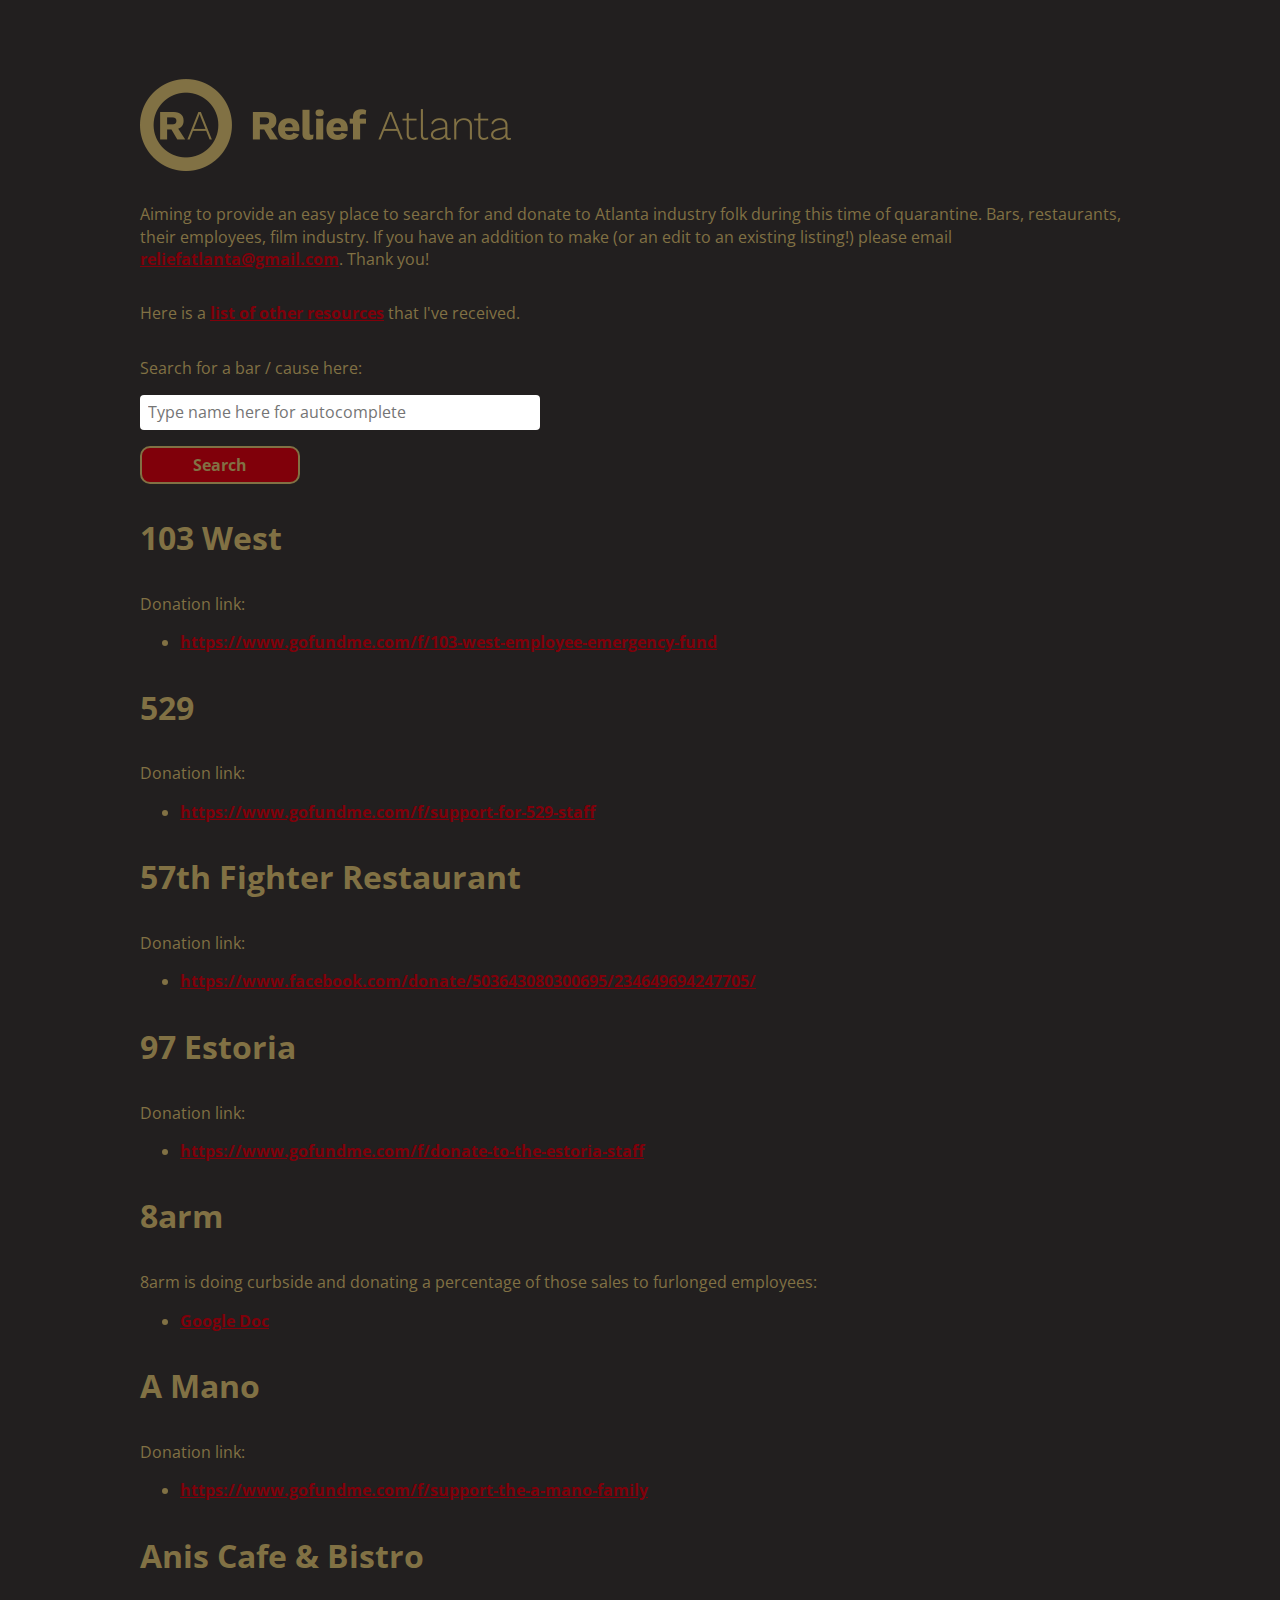
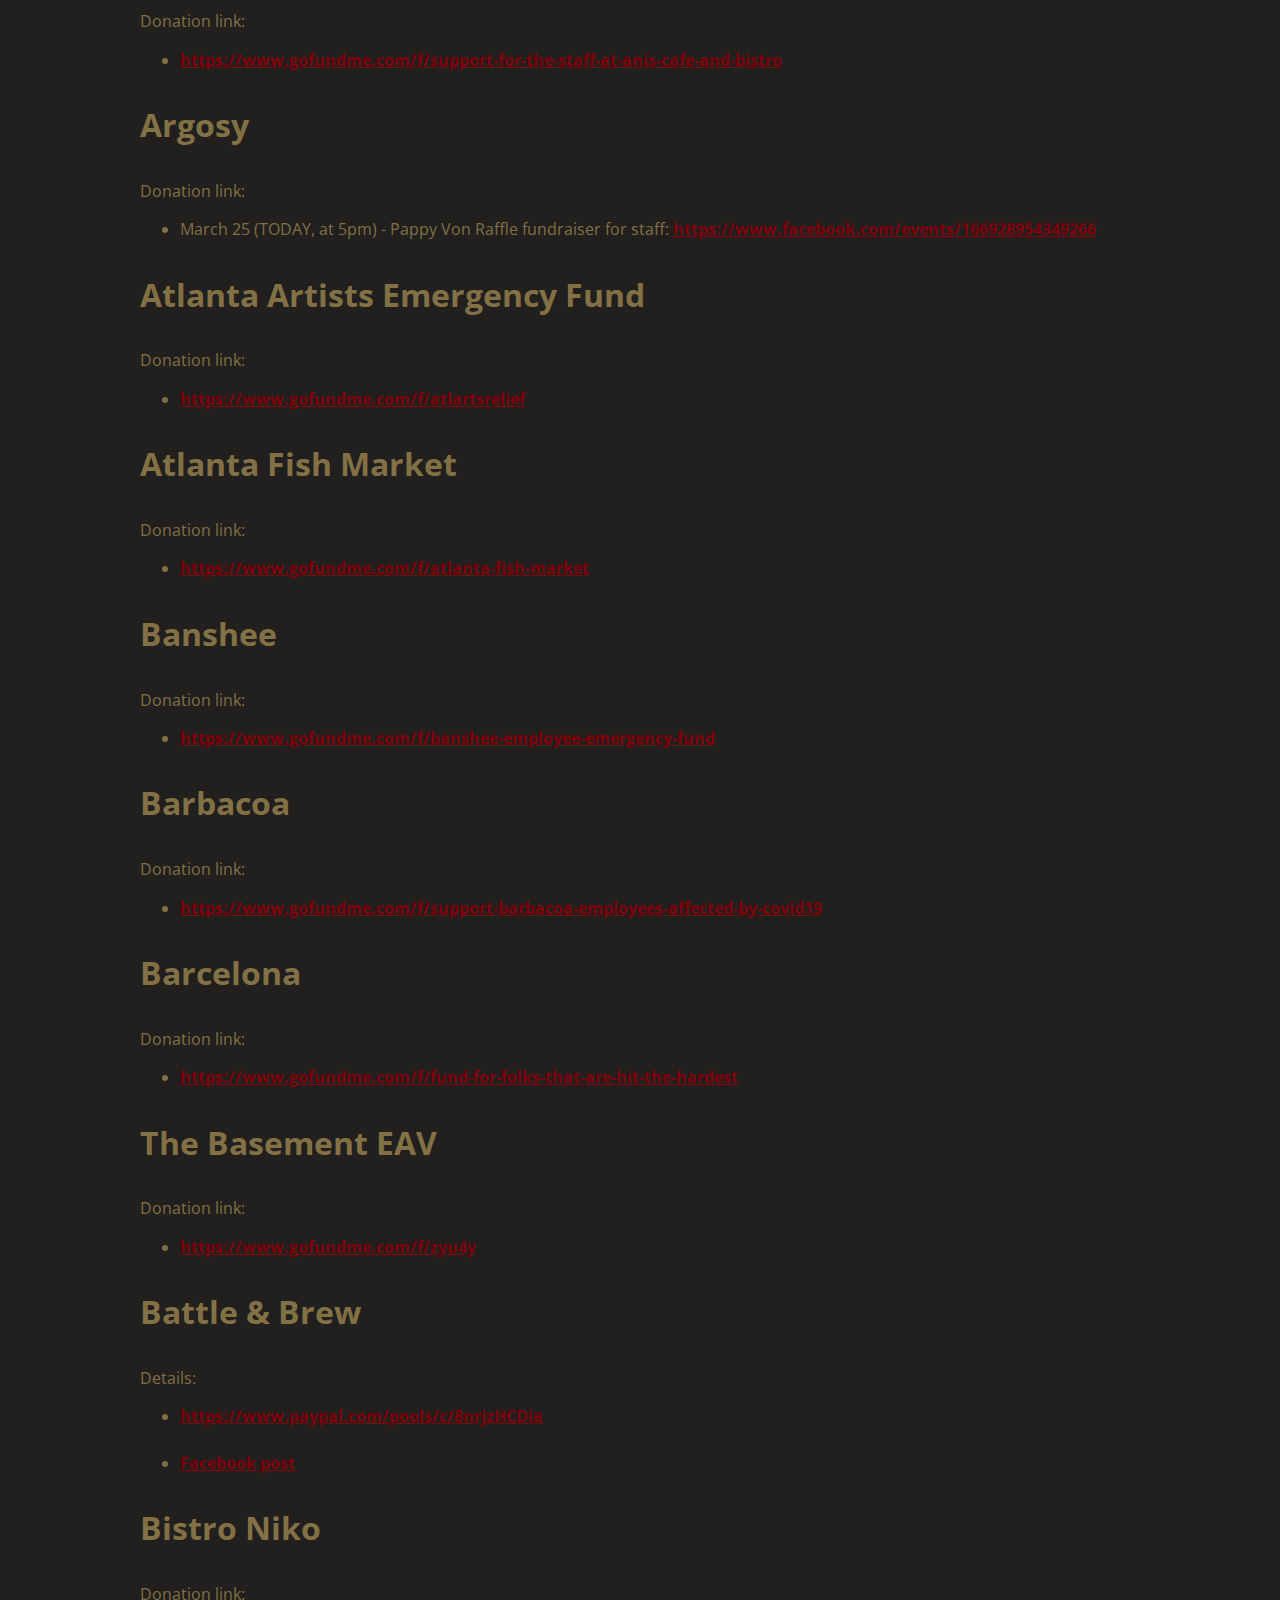
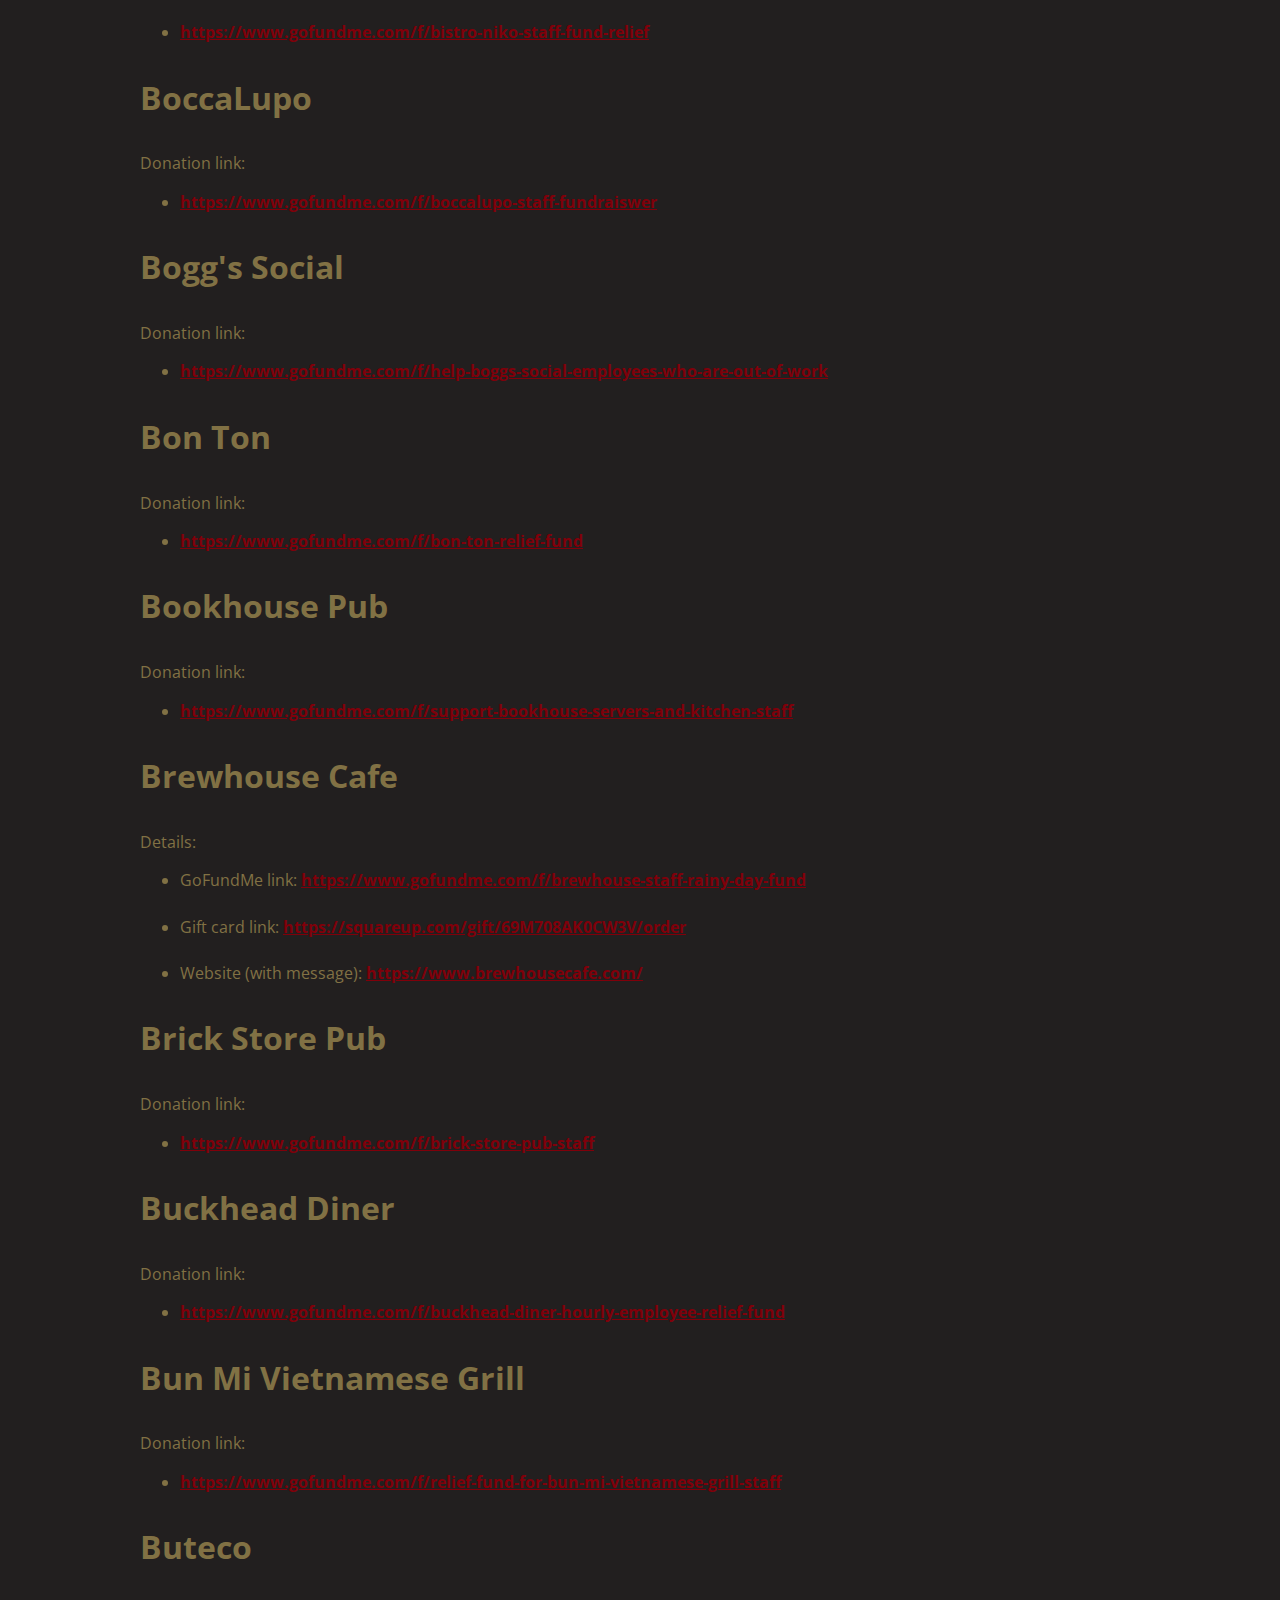
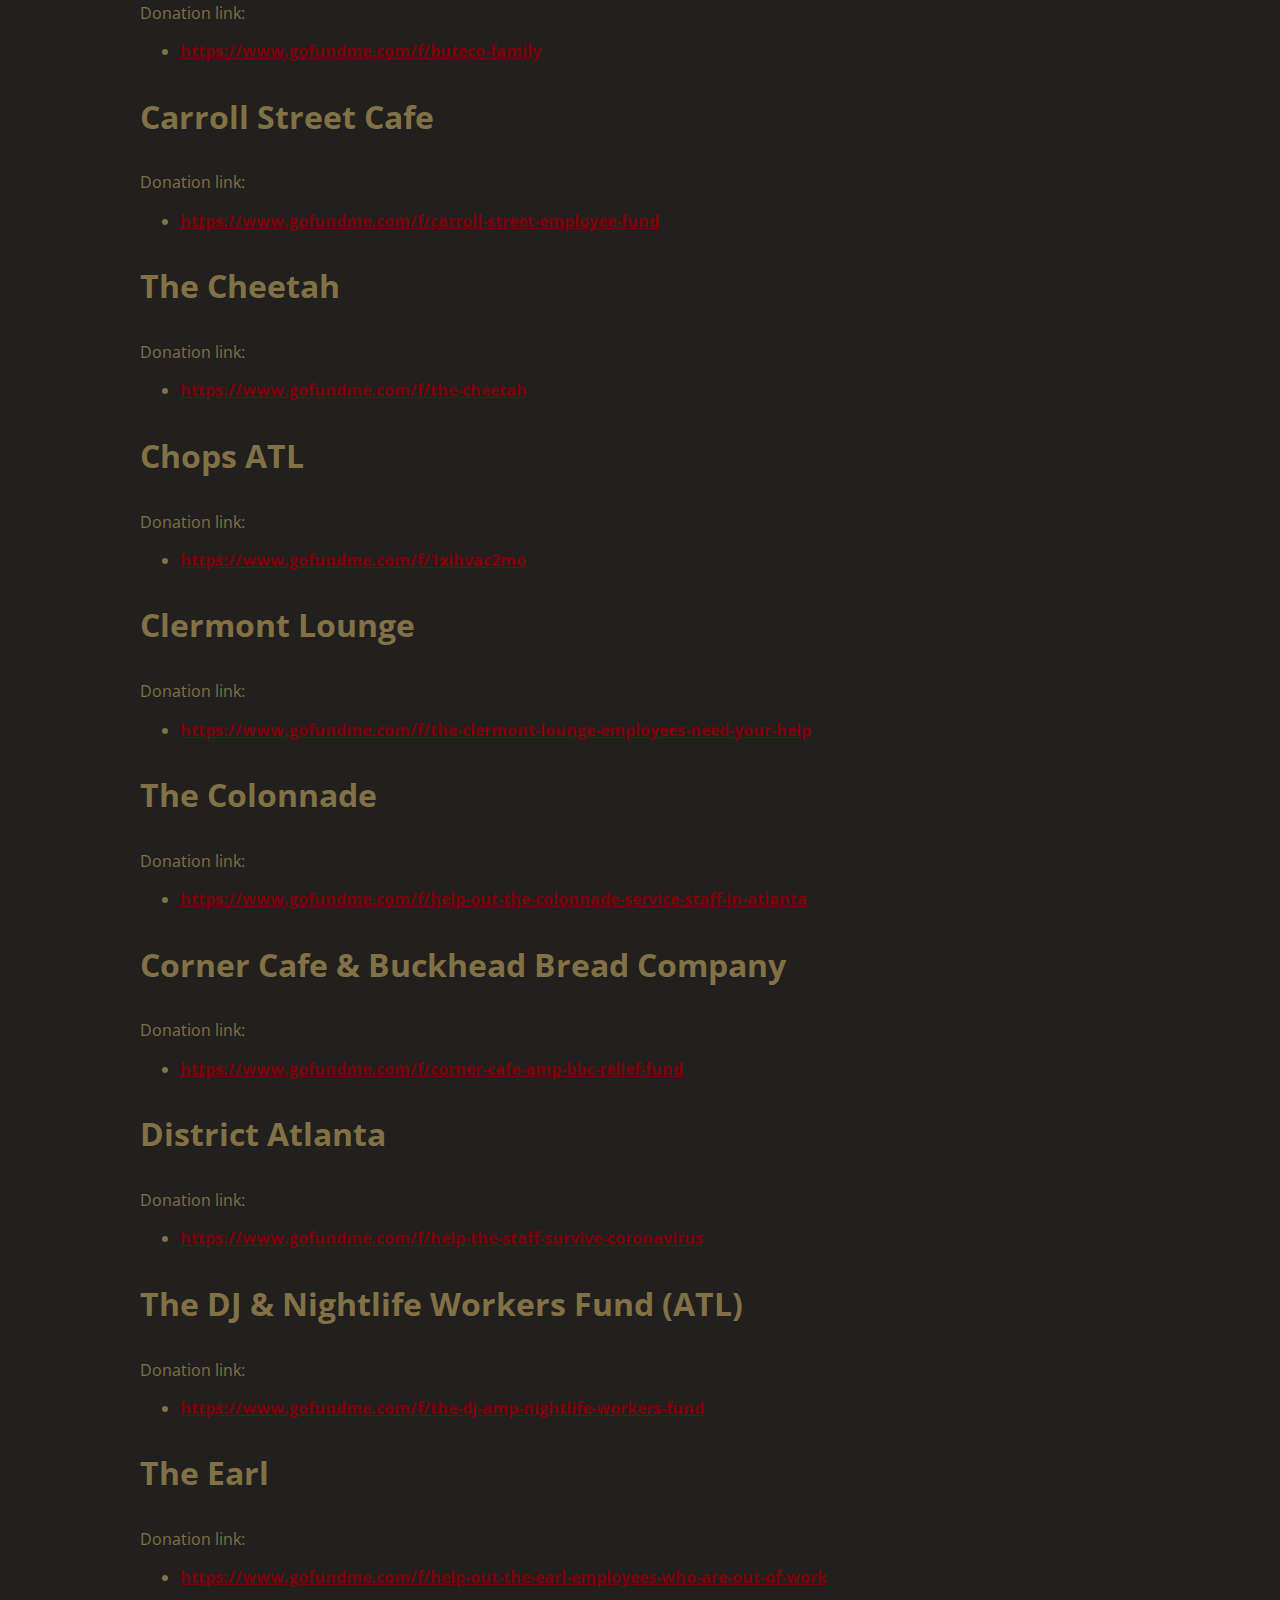
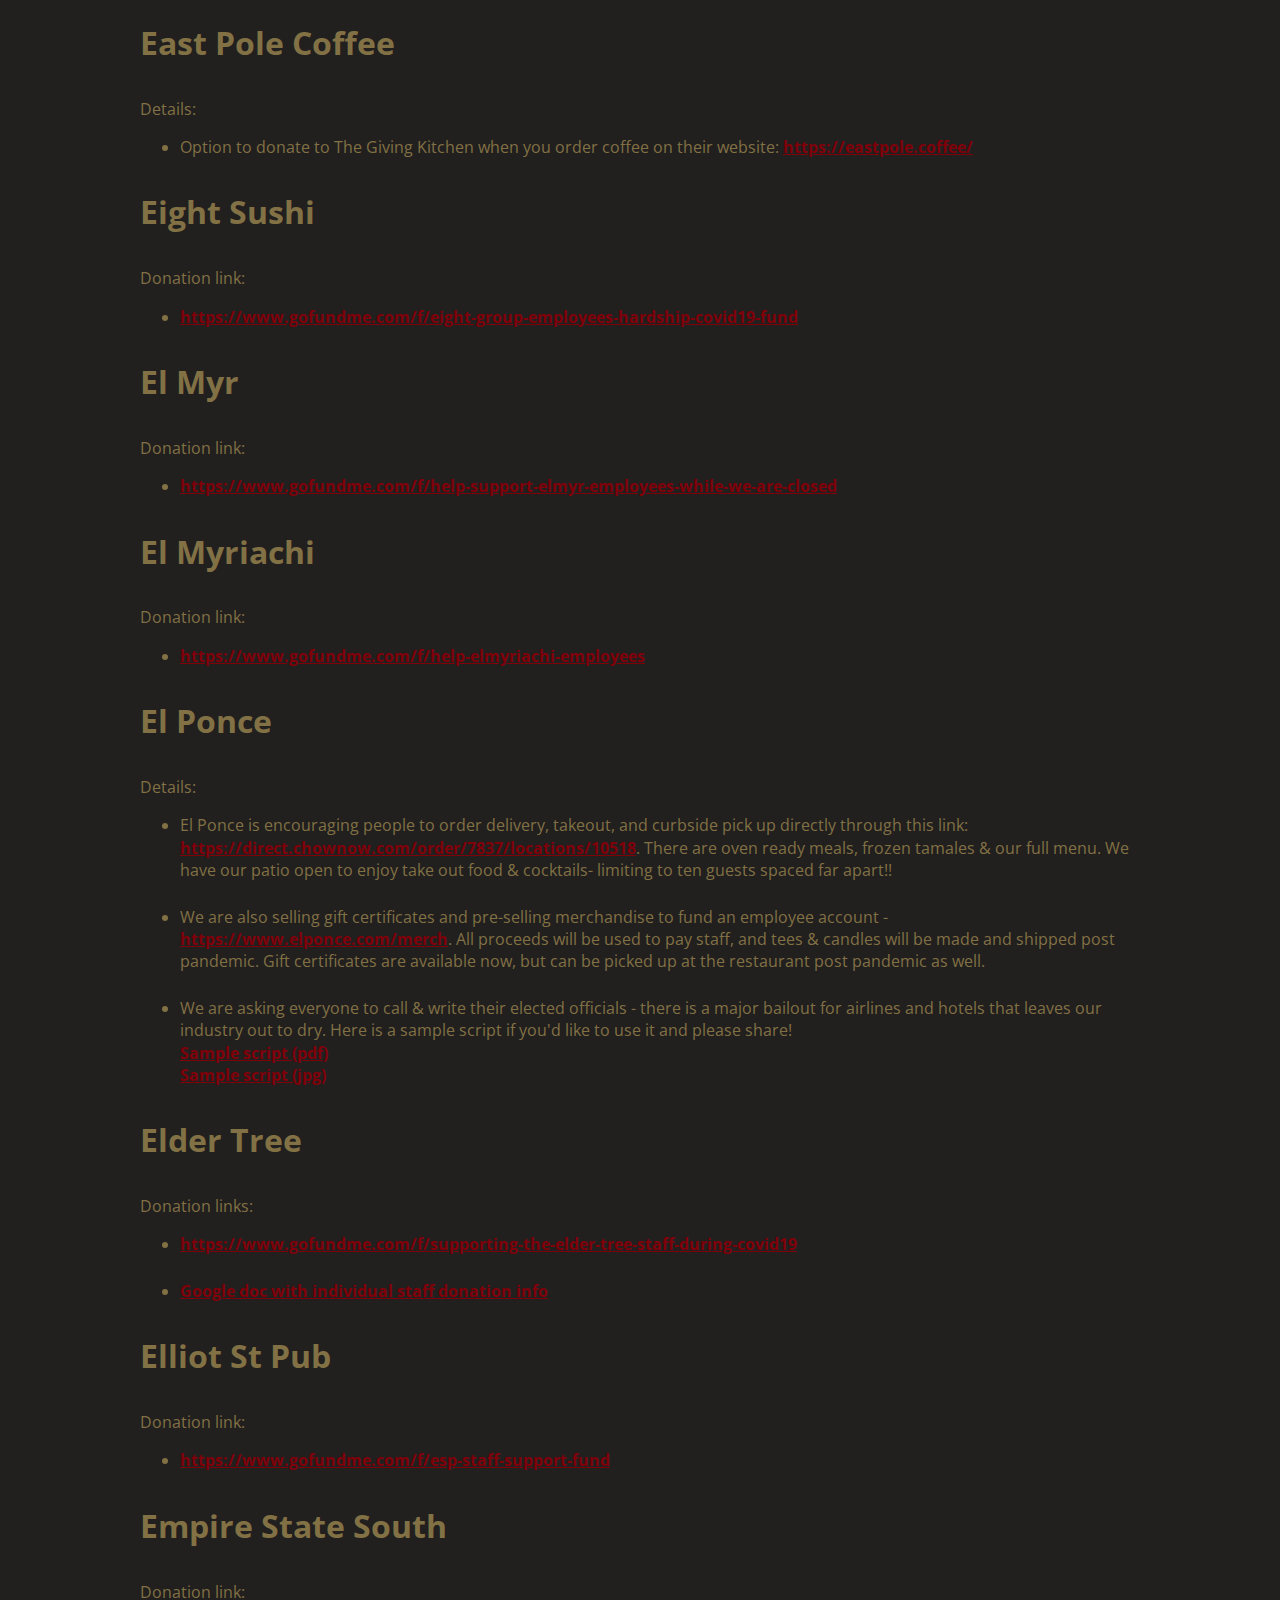
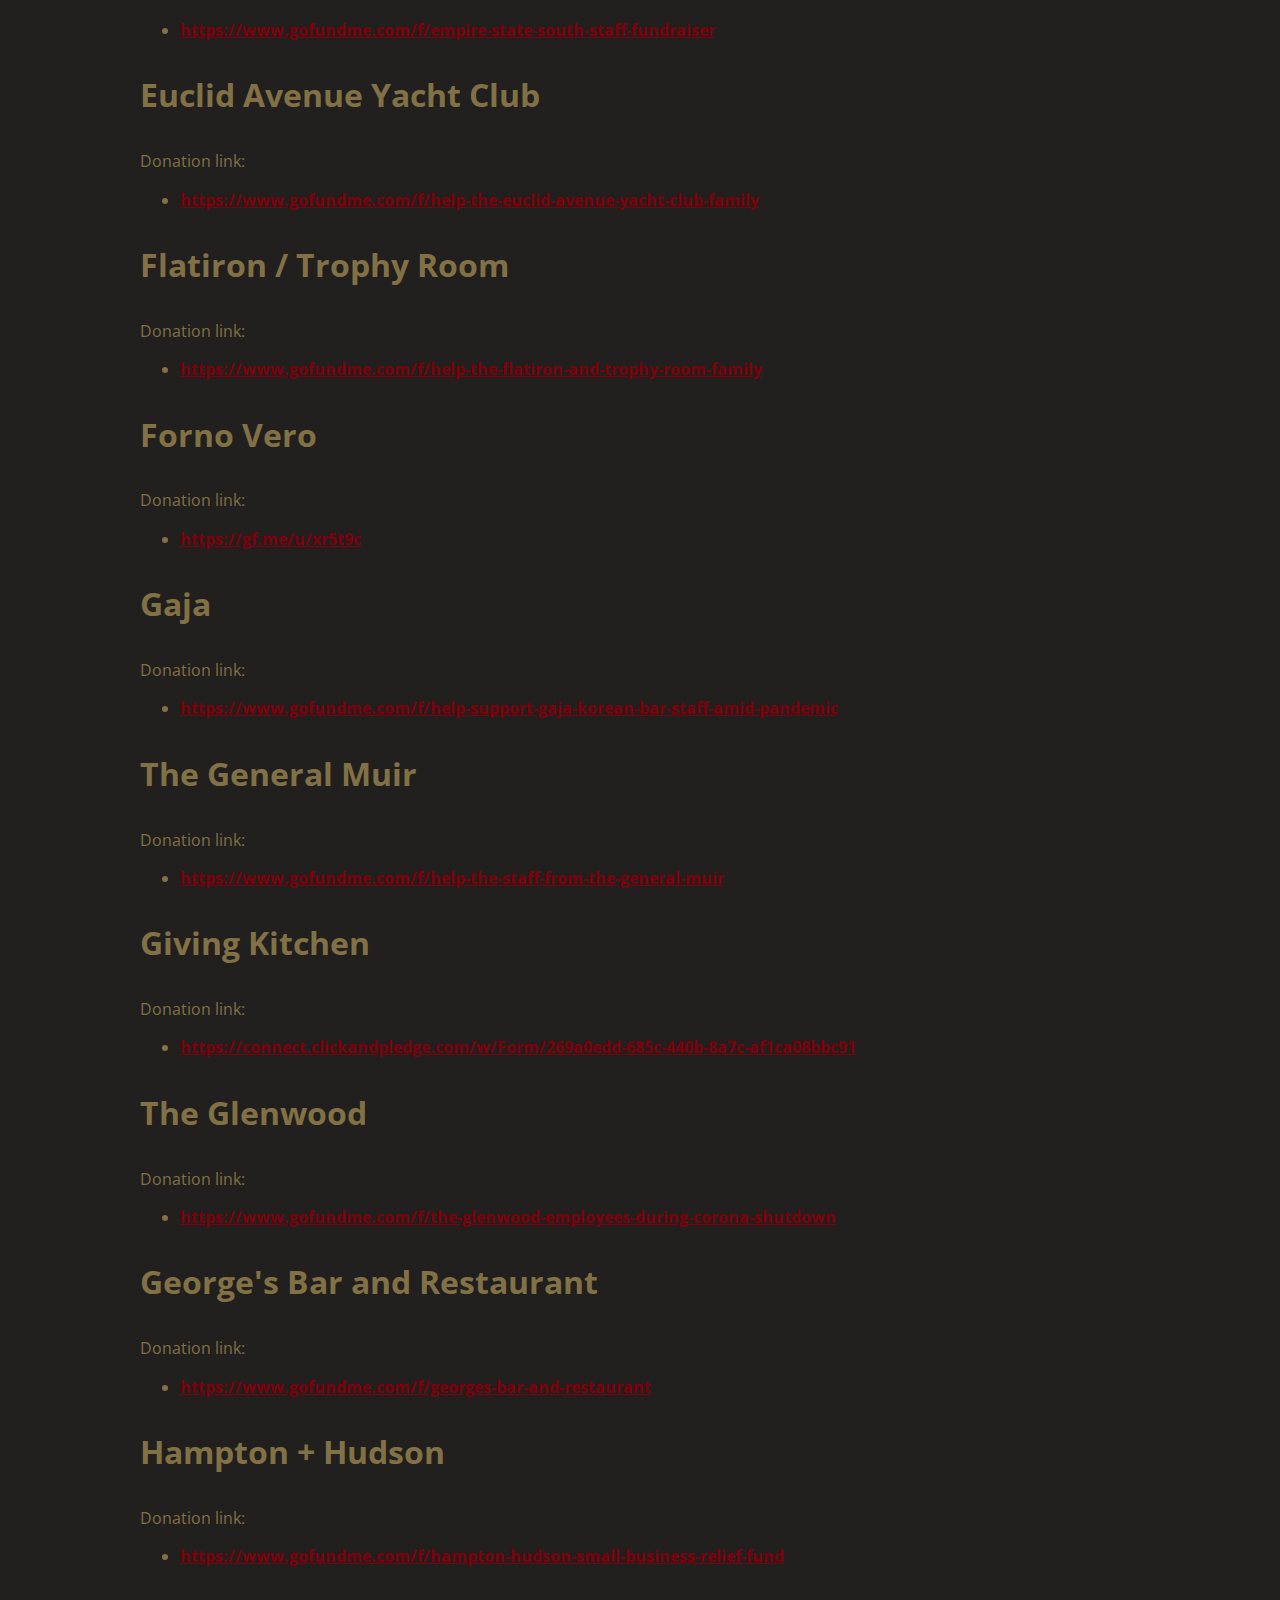
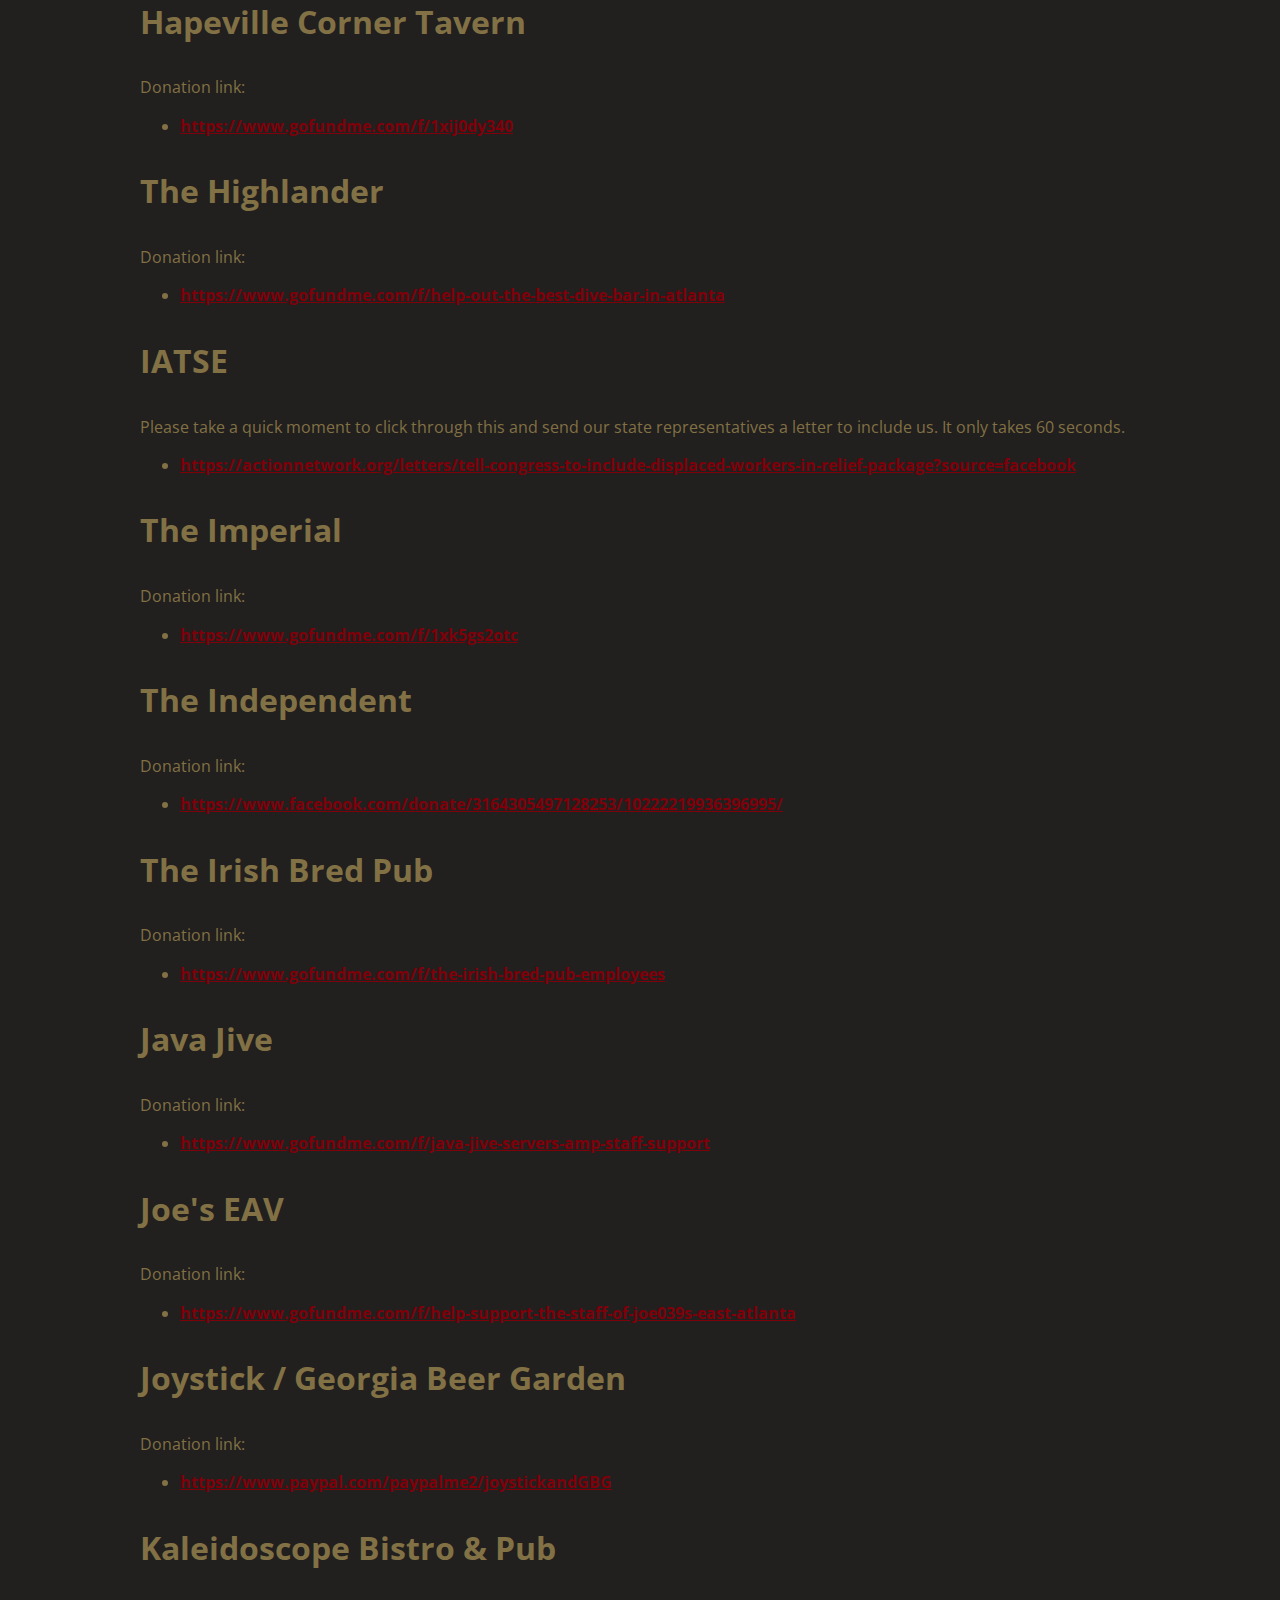
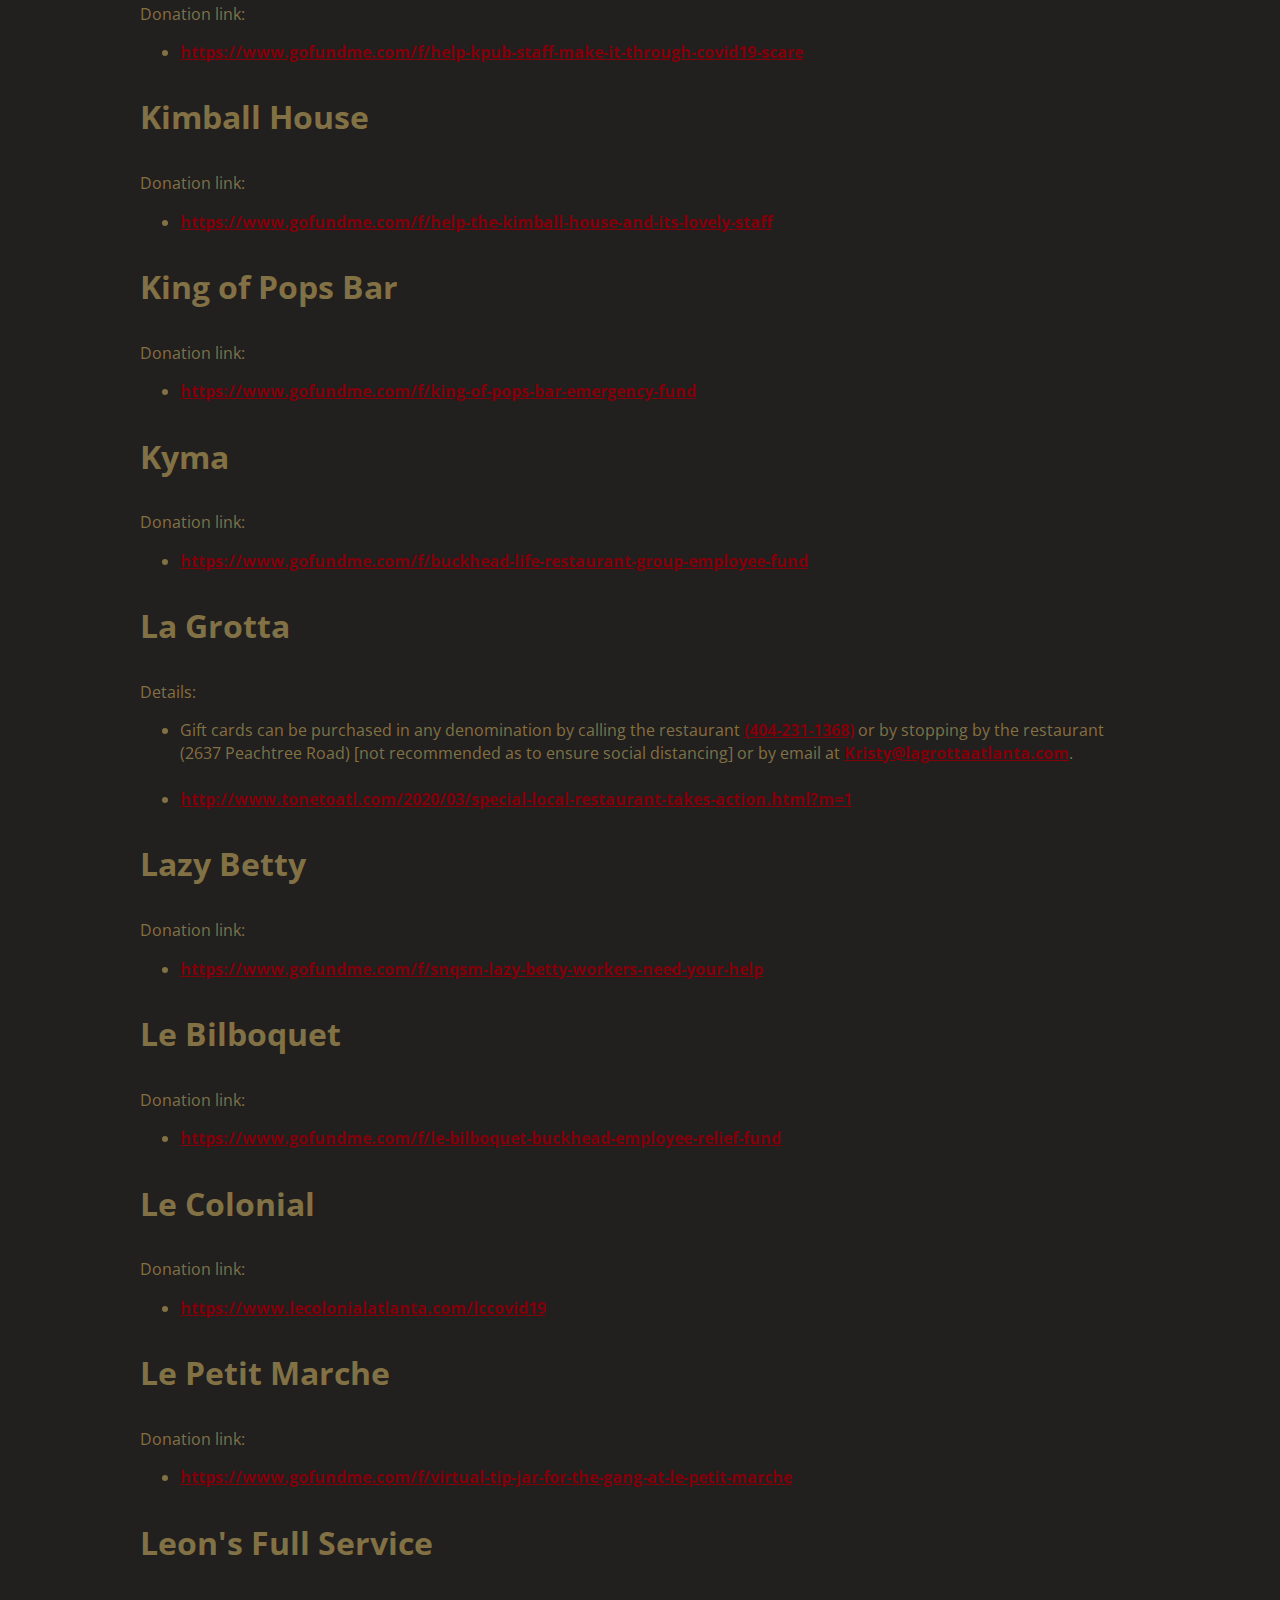
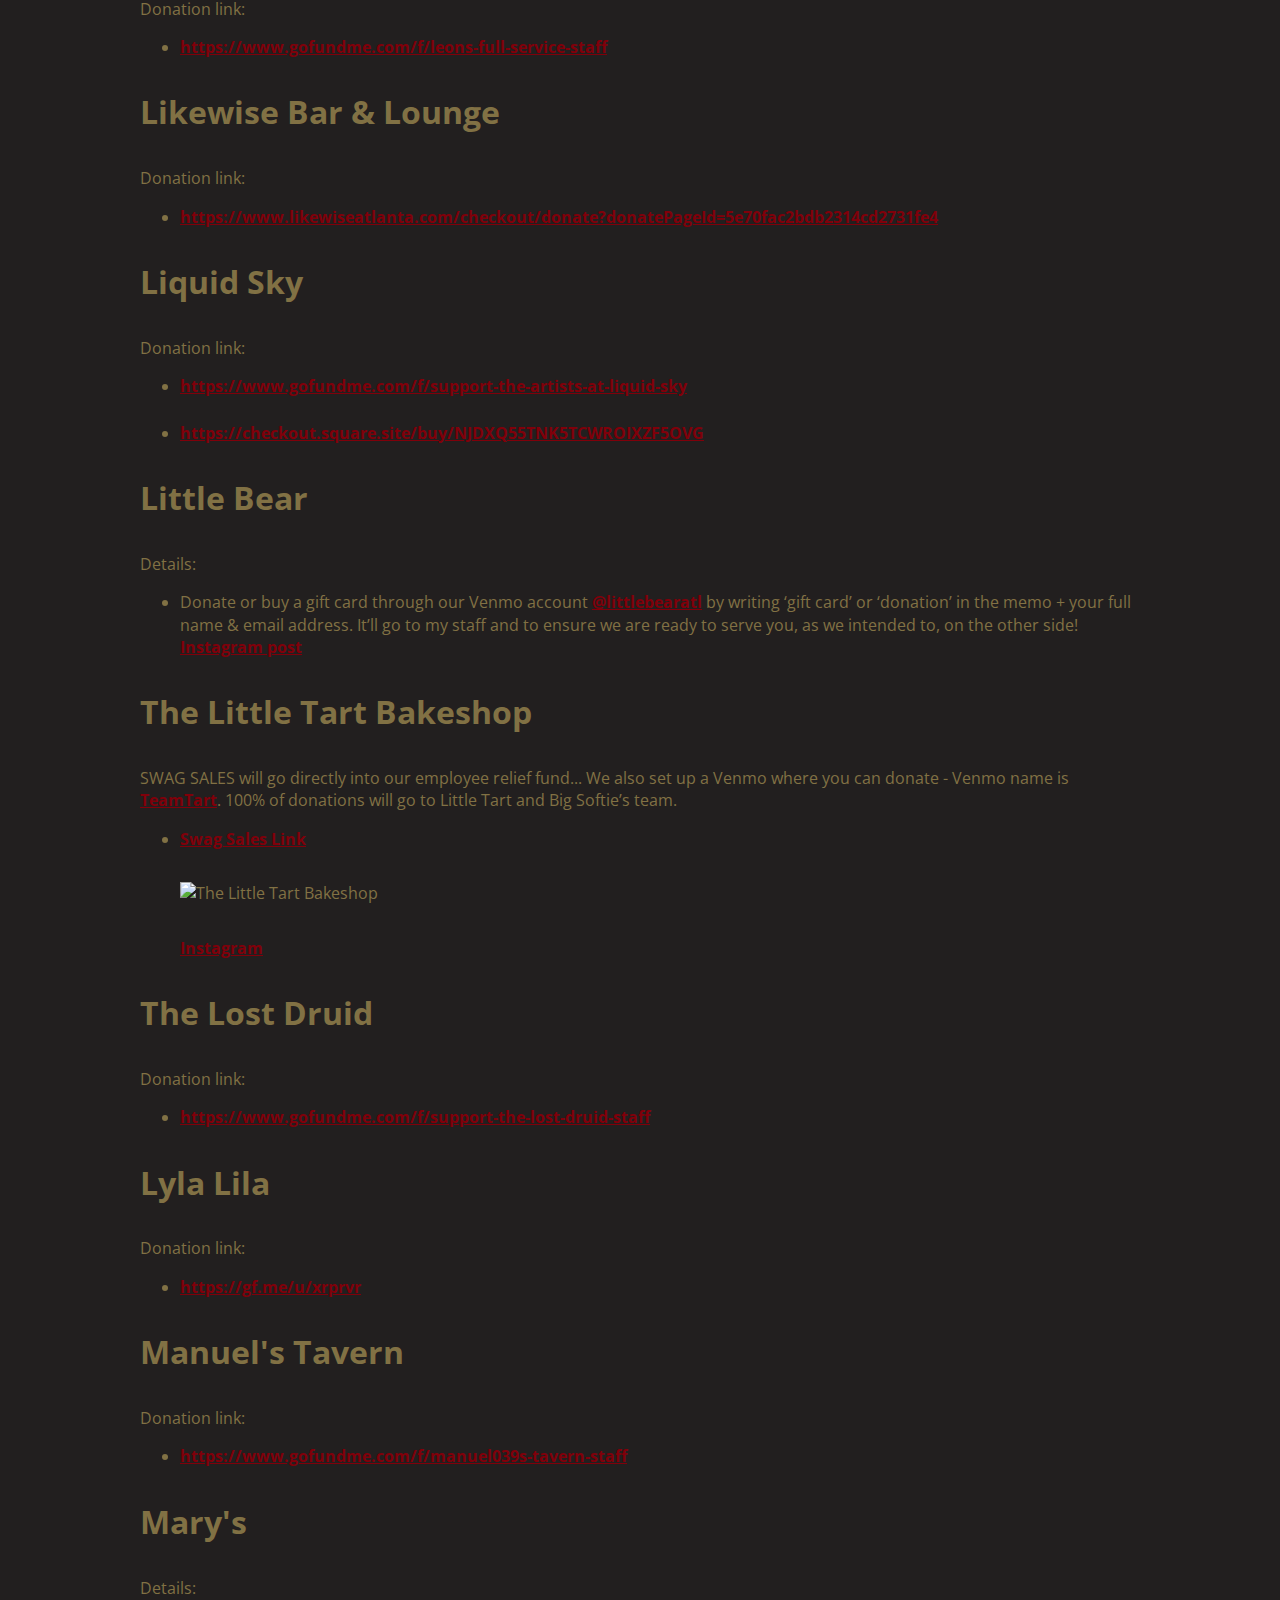
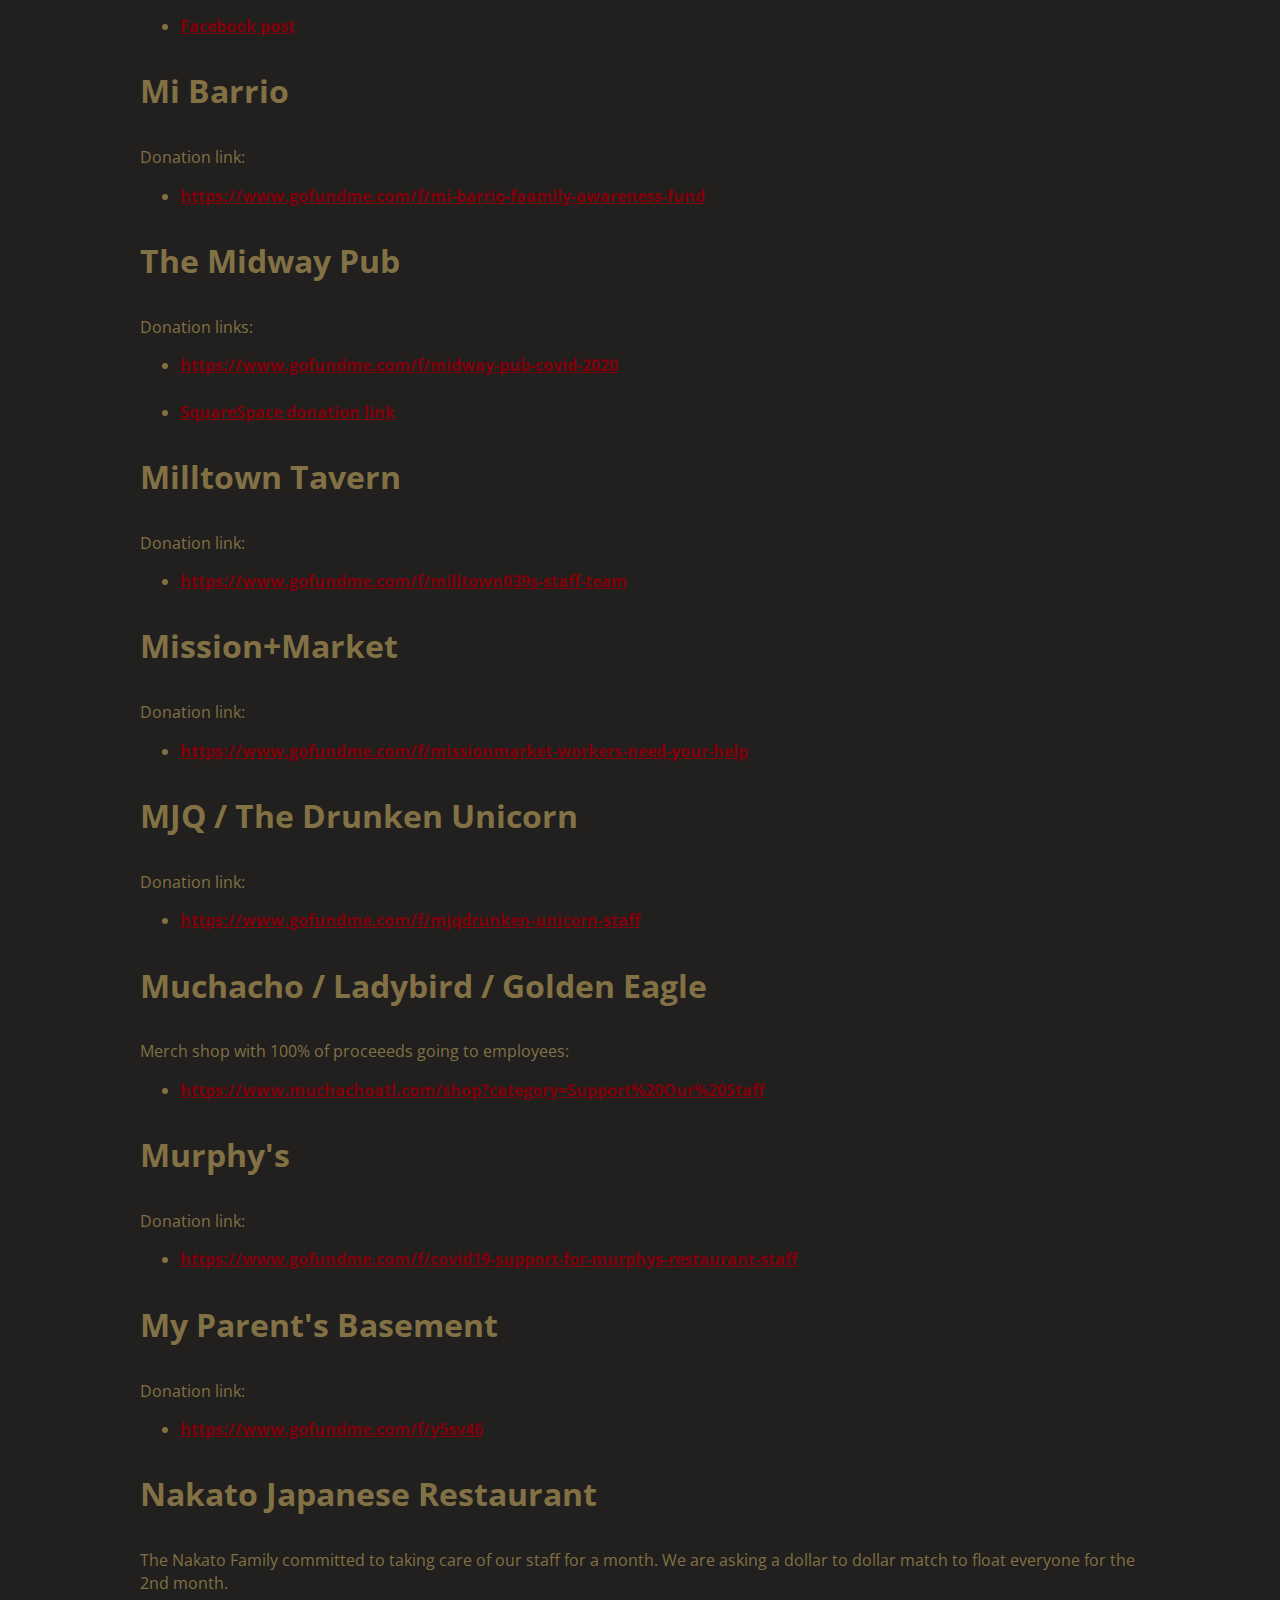
==== commit 1f94741d: "Whoops! Way too long since I committed. About to clone for Higher The Hair. Maybe." ====
--- a/index.html
+++ b/index.html
@@ -56,7 +56,7 @@
   <!-- Add your site or application content here -->
   <div class="container">
     <div class="content">
-      <h1><a href="/">Relief Atlanta</a></h1>
+      <h1><a href="/"><img src="/img/logo-3.png" alt="Relief Atlanta" /></a></h1>
 
       <p>Aiming to provide an easy place to search for and donate to Atlanta industry folk during this time of
         quarantine. Bars, restaurants, their employees, film industry. If you have an addition to make (or an edit to an
@@ -76,31 +76,42 @@
         <a href="#" class="show-all">Click here to show all listings</a>
 
         <datalist id="bars-list">
+          <option>103 West</option>
           <option>529</option>
+          <option>57th Fighter Restaurant</option>
           <option>8Arm</option>
           <option>97 Estoria</option>
           <option>A Mano</option>
+          <option>Anis Cafe & Bistro</option>
+          <option>Argosy</option>
           <option>Atlanta Artists Emergency Fund</option>
+          <option>Atlanta Fish Market</option>
           <option>Banshee</option>
           <option>Barbacoa</option>
           <option>Barcelona</option>
           <option>The Basement EAV</option>
           <option>Battle & Brew</option>
+          <option>Bistro Niko</option>
           <option>BoccaLupo</option>
           <option>Bogg's Social</option>
           <option>Bon Ton</option>
           <option>Bookhouse Pub</option>
           <option>Brewhouse Cafe</option>
           <option>Brick Store Pub</option>
+          <option>Buckhead Diner</option>
+          <option>Bun Mi Vietnamese Grill</option>
           <option>Buteco</option>
           <option>Carroll Street Cafe</option>>
           <option>The Cheetah</option>
+          <option>Chops ATL</option>
           <option>Clermont Lounge</option>
           <option>The Colonnade</option>
+          <option>Corner Cafe & Buckhead Bread Company</option>
           <option>District Atlanta</option>
           <option>The DJ & Nightlife Workers Fund (ATL)</option>
           <option>The Earl</option>
           <option>East Pole Coffee</option>
+          <option>Eight Sushi</option>
           <option>El Myr</option>
           <option>El Myriachi</option>
           <option>El Ponce</option>
@@ -109,7 +120,10 @@
           <option>Empire State South</option>
           <option>Euclid Avenue Yacht Club</option>
           <option>Flatiron / Trophy Room</option>
+          <option>Forno Vero</option>
           <option>Gaja</option>
+          <option>The General Muir</option>
+          <option>George's Bar and Restaurant</option>
           <option>Giving Kitchen</option>
           <option>The Glenwood</option>
           <option>Hampton + Hudson</option>
@@ -125,18 +139,22 @@
           <option>Kaleidoscope Bistro & Pub</option>
           <option>Kimball House</option>
           <option>King of Pops Bar</option>
+          <option>Kyma</option>
           <option>La Grotta</option>
           <option>Lazy Betty</option>
-          <option>Le Bilboquet</option>>
+          <option>Le Bilboquet</option>
+          <option>Le Colonial</option>
           <option>Le Petit Marche</option>
           <option>Leon's Full Service</option>
           <option>Likewise Bar & Lounge</option>
+          <option>Liquid Sky</option>
           <option>Little Bear</option>
           <option>The Little Tart Bakeshop</option>
           <option>The Lost Druid</option>
           <option>Lyla Lila</option>
           <option>Manuel's Tavern</option>
           <option>Mary's</option>
+          <option>Mi Barrio</option>
           <option>The Midway Pub</option>
           <option>Milltown Tavern</option>
           <option>Mission+Market</option>
@@ -147,14 +165,19 @@
           <option>Nakato Japanese Restaurant</option>
           <option>Nina & Rafi</option>
           <option>Noni's</option>
+          <option>North Highland Pub</option>
           <option>Octopus Bar / So Ba</option>
+          <option>The Olive Bistro</option>
           <option>Pea Ridge Kitchen & Bar</option>
           <option>The Pinewood</option>
+          <option>The Poncey Highland Coffee Shop and Cafe</option>
+          <option>Pricci</option>
           <option>Professional Photo Resources</option>
           <option>The Pullman</option>
           <option>Raging Burrito</option>
           <option>Redbird</option>
           <option>Red Sky Tapas</option>
+          <option>Red's Beer Garden</option>
           <option>Refuge Coffee Co.</option>
           <option>Restaurant Holmes</option>
           <option>Righteous Room</option>
@@ -163,13 +186,16 @@
           <option>Serpas</option>
           <option>Seven Lamps</option>
           <option>Sidechick</option>
+          <option>Silla Del Toro</option>
           <option>Sister Louisa's Church Of The Living Room And Ping Pong Emporium</option>
           <option>Six / 6 Feet Under</option>
           <option>Smith's Olde Bar</option>
           <option>Sotto Sotto</option>
           <option>Southern Belle & Georgia Boy</option>
+          <option>Stockyard Burgers & Bones</option>
           <option>Supply & Demand</option>
           <option>Taco Cantina</option>
+          <option>Tacqueria Tsunami</option>
           <option>Taproom Coffee</option>
           <option>Thumbs Up Diner</option>
           <option>Tin Roof Cantina</option>
@@ -178,6 +204,7 @@
           <option>Victory / Little Trouble / Lloyd's / S.O.S.</option>
           <option>Vinny's</option>
           <option>The Whelan</option>
+          <option>Wisteria</option>
         </datalist>
       </form>
 
@@ -188,6 +215,15 @@
               href="mailto:reliefatlanta@gmail.com">reliefatl@gmail.com</a>.</p>
         </div>
 
+        <div class="bar" data-name="103west">
+          <h3>103 West</h3>
+          <p>Donation link:</p>
+          <ul>
+            <li><a href="https://www.gofundme.com/f/103-west-employee-emergency-fund"
+                target="_blank">https://www.gofundme.com/f/103-west-employee-emergency-fund</a></li>
+          </ul>
+        </div>
+
         <div class="bar" data-name="529">
           <h3>529</h3>
           <p>Donation link:</p>
@@ -195,6 +231,15 @@
             <li><a href="https://www.gofundme.com/f/support-for-529-staff"
                 target="_blank">https://www.gofundme.com/f/support-for-529-staff</a>
             </li>
+          </ul>
+        </div>
+
+        <div class="bar" data-name="57thfighterrestaurant">
+          <h3>57th Fighter Restaurant</h3>
+          <p>Donation link:</p>
+          <ul>
+            <li><a href="https://www.facebook.com/donate/503643080300695/234649694247705/"
+                target="_blank">https://www.facebook.com/donate/503643080300695/234649694247705/</a></li>
           </ul>
         </div>
 
@@ -228,6 +273,25 @@
           </ul>
         </div>
 
+        <div class="bar" data-name="aniscafebistro">
+          <h3>Anis Cafe &amp; Bistro</h3>
+          <p>Donation link:</p>
+          <ul>
+            <li><a href="https://www.gofundme.com/f/support-for-the-staff-at-anis-cafe-and-bistro"
+                target="_blank">https://www.gofundme.com/f/support-for-the-staff-at-anis-cafe-and-bistro</a></li>
+          </ul>
+        </div>
+
+        <div class="bar" data-name="argosy">
+          <h3>Argosy</h3>
+          <p>Donation link:</p>
+          <ul>
+            <li>March 25 (TODAY, at 5pm) - Pappy Von Raffle fundraiser for staff: <a
+                href="https://www.facebook.com/events/166928954349266"
+                target="_blank">https://www.facebook.com/events/166928954349266</a></li>
+          </ul>
+        </div>
+
         <div class="bar" data-name="atlantaartistsemergencyfund">
           <h3>Atlanta Artists Emergency Fund</h3>
           <p>Donation link:</p>
@@ -238,6 +302,15 @@
           </ul>
         </div>
 
+        <div class="bar" data-name="atlantafishmarket">
+          <h3>Atlanta Fish Market</h3>
+          <p>Donation link:</p>
+          <ul>
+            <li><a href="https://www.gofundme.com/f/atlanta-fish-market"
+                target="_blank">https://www.gofundme.com/f/atlanta-fish-market</a></li>
+          </ul>
+        </div>
+
         <div class="bar" data-name="banshee">
           <h3>Banshee</h3>
           <p>Donation link:</p>
@@ -256,7 +329,8 @@
           </ul>
         </div>
 
-        <ul class="bar" data-name="barcelona">
+
+        <div class="bar" data-name="barcelona">
           <h3>Barcelona</h3>
           <p>Donation link:</p>
           <ul>
@@ -264,928 +338,1131 @@
                 target="_blank">https://www.gofundme.com/f/fund-for-folks-that-are-hit-the-hardest</a>
             </li>
           </ul>
+        </div>
+
+        <div class="bar" data-name="thebasementeav">
+          <h3>The Basement EAV</h3>
+          <p>Donation link:</p>
+          <ul>
+            <li><a href="https://www.gofundme.com/f/zyu4y" target="_blank">https://www.gofundme.com/f/zyu4y</a>
+            </li>
+          </ul>
+        </div>
+
+        <div class="bar" data-name="battlebrew">
+          <h3>Battle & Brew</h3>
+          <p>Details:</p>
+          <ul>
+            <li><a href="https://www.paypal.com/pools/c/8nrjzHCDia"
+                target="_blank">https://www.paypal.com/pools/c/8nrjzHCDia</a></li>
+            <li><a
+                href="https://www.facebook.com/battleandbrew/posts/10158225055122783?__xts__[0]=68.[base64]&__tn__=-R"
+                target="_blank">Facebook post</a>
+            </li>
+          </ul>
+        </div>
+
+        <div class="bar" data-name="bistroniko">
+          <h3>Bistro Niko</h3>
+          <p>Donation link:</p>
+          <ul>
+            <li><a href="https://www.gofundme.com/f/bistro-niko-staff-fund-relief"
+                target="_blank">https://www.gofundme.com/f/bistro-niko-staff-fund-relief</a></li>
+          </ul>
+        </div>
+
+        <div class="bar" data-name="boccalupo">
+          <h3>BoccaLupo</h3>
+          <p>Donation link:</p>
+          <ul>
+            <li><a href="https://www.gofundme.com/f/boccalupo-staff-fundraiswer"
+                target="_blank">https://www.gofundme.com/f/boccalupo-staff-fundraiswer</a>
+            </li>
+          </ul>
+        </div>
+
+        <div class="bar" data-name="boggssocial">
+          <h3>Bogg's Social</h3>
+          <p>Donation link:</p>
+          <ul>
+            <li><a href="https://www.gofundme.com/f/help-boggs-social-employees-who-are-out-of-work"
+                target="_blank">https://www.gofundme.com/f/help-boggs-social-employees-who-are-out-of-work</a>
+            </li>
+          </ul>
+        </div>
+
+        <div class="bar" data-name="bonton">
+          <h3>Bon Ton</h3>
+          <p>Donation link:</p>
+          <ul>
+            <li><a href="https://www.gofundme.com/f/bon-ton-relief-fund"
+                target="_blank">https://www.gofundme.com/f/bon-ton-relief-fund</a>
+            </li>
+          </ul>
+        </div>
+
+        <div class="bar" data-name="bookhousepub">
+          <h3>Bookhouse Pub</h3>
+          <p>Donation link:</p>
+          <ul>
+            <li><a href="https://www.gofundme.com/f/support-bookhouse-servers-and-kitchen-staff"
+                target="_blank">https://www.gofundme.com/f/support-bookhouse-servers-and-kitchen-staff</a>
+            </li>
+          </ul>
+        </div>
+
+        <div class="bar" data-name="brewhousecafe">
+          <h3>Brewhouse Cafe</h3>
+          <p>Details:</p>
+          <ul>
+            <li>GoFundMe link: <a href="https://www.gofundme.com/f/brewhouse-staff-rainy-day-fund"
+                target="_blank">https://www.gofundme.com/f/brewhouse-staff-rainy-day-fund</a>
+            </li>
+            <li>Gift card link: <a href="https://squareup.com/gift/69M708AK0CW3V/order"
+                target="_blank">https://squareup.com/gift/69M708AK0CW3V/order</a></li>
+            <li>Website (with message): <a href="https://www.brewhousecafe.com/"
+                target="_blank">https://www.brewhousecafe.com/</a></li>
+          </ul>
+        </div>
+
+        <div class="bar" data-name="brickstorepub">
+          <h3>Brick Store Pub</h3>
+          <p>Donation link:</p>
+          <ul>
+            <li><a href="https://www.gofundme.com/f/brick-store-pub-staff"
+                target="_blank">https://www.gofundme.com/f/brick-store-pub-staff</a>
+            </li>
+          </ul>
+        </div>
+
+        <div class="bar" data-name="buckheaddiner">
+          <h3>Buckhead Diner</h3>
+          <p>Donation link:</p>
+          <ul>
+            <li><a href="https://www.gofundme.com/f/buckhead-diner-hourly-employee-relief-fund"
+                target="_blank">https://www.gofundme.com/f/buckhead-diner-hourly-employee-relief-fund</a></li>
+          </ul>
+        </div>
+
+        <div class="bar" data-name="bunmivietnamesegrill">
+          <h3>Bun Mi Vietnamese Grill</h3>
+          <p>Donation link:</p>
+          <ul>
+            <li><a href="https://www.gofundme.com/f/relief-fund-for-bun-mi-vietnamese-grill-staff"
+                target="_blank">https://www.gofundme.com/f/relief-fund-for-bun-mi-vietnamese-grill-staff</a></li>
+          </ul>
+        </div>
+
+        <div class="bar" data-name="buteco">
+          <h3>Buteco</h3>
+          <p>Donation link:</p>
+          <ul>
+            <li><a href="https://www.gofundme.com/f/buteco-family"
+                target="_blank">https://www.gofundme.com/f/buteco-family</a>
+            </li>
+          </ul>
+        </div>
+
+        <div class="bar" data-name="carrollstreetcafe">
+          <h3>Carroll Street Cafe</h3>
+          <p>Donation link:</p>
+          <ul>
+            <li><a href="https://www.gofundme.com/f/carroll-street-employee-fund"
+                target="_blank">https://www.gofundme.com/f/carroll-street-employee-fund</a></li>
+          </ul>
+        </div>
+
+        <div class="bar" data-name="thecheetah">
+          <h3>The Cheetah</h3>
+          <p>Donation link:</p>
+          <ul>
+            <li><a href="https://www.gofundme.com/f/the-cheetah"
+                target="_blank">https://www.gofundme.com/f/the-cheetah</a></li>
+          </ul>
+        </div>
+
+        <div class="bar" data-name="chopsatl">
+          <h3>Chops ATL</h3>
+          <p>Donation link:</p>
+          <ul>
+            <li><a href="https://www.gofundme.com/f/1xihvac2mo"
+                target="_blank">https://www.gofundme.com/f/1xihvac2mo</a></li>
+          </ul>
+        </div>
+
+        <div class="bar" data-name="clermontlounge">
+          <h3>Clermont Lounge</h3>
+          <p>Donation link:</p>
+          <ul>
+            <li><a href="https://www.gofundme.com/f/the-clermont-lounge-employees-need-your-help"
+                target="_blank">https://www.gofundme.com/f/the-clermont-lounge-employees-need-your-help</a></li>
+          </ul>
+        </div>
+
+        <div class="bar" data-name="thecolonnade">
+          <h3>The Colonnade</h3>
+          <p>Donation link:</p>
+          <ul>
+            <li><a href="https://www.gofundme.com/f/help-out-the-colonnade-service-staff-in-atlanta"
+                target="_blank">https://www.gofundme.com/f/help-out-the-colonnade-service-staff-in-atlanta</a></li>
+          </ul>
+        </div>
+
+        <div class="bar" data-name="cornercafebuckheadbreadcompany">
+          <h3>Corner Cafe &amp; Buckhead Bread Company</h3>
+          <p>Donation link:</p>
+          <ul>
+            <li><a href="https://www.gofundme.com/f/corner-cafe-amp-bbc-relief-fund"
+                target="_blank">https://www.gofundme.com/f/corner-cafe-amp-bbc-relief-fund</a></li>
+          </ul>
+        </div>
+
+        <div class="bar" data-name="districtatlanta">
+          <h3>District Atlanta</h3>
+          <p>Donation link:</p>
+          <ul>
+            <li><a href="https://www.gofundme.com/f/help-the-staff-survive-coronavirus"
+                target="_blank">https://www.gofundme.com/f/help-the-staff-survive-coronavirus</a>
+            </li>
+          </ul>
+        </div>
+
+        <div class="bar" data-name="thedjnightlifeworkersfundatl">
+          <h3>The DJ & Nightlife Workers Fund (ATL)</h3>
+          <p>Donation link:</p>
+          <ul>
+            <li><a href="https://www.gofundme.com/f/the-dj-amp-nightlife-workers-fund"
+                target="_blank">https://www.gofundme.com/f/the-dj-amp-nightlife-workers-fund</a>
+            </li>
+          </ul>
+        </div>
+
+        <div class="bar" data-name="theearl">
+          <h3>The Earl</h3>
+          <p>Donation link:</p>
+          <ul>
+            <li><a href="https://www.gofundme.com/f/help-out-the-earl-employees-who-are-out-of-work"
+                target="_blank">https://www.gofundme.com/f/help-out-the-earl-employees-who-are-out-of-work</a>
+            </li>
+          </ul>
+        </div>
+
+        <div class="bar" data-name="eastpolecoffee">
+          <h3>East Pole Coffee</h3>
+          <p>Details:</p>
+          <ul>
+            <li>Option to donate to The Giving Kitchen when you order coffee on their website: <a
+                href="https://eastpole.coffee/" target="_blank">https://eastpole.coffee/</a>
+            </li>
+          </ul>
+        </div>
+
+        <div class="bar" data-name="eightsushi">
+          <h3>Eight Sushi</h3>
+          <p>Donation link:</p>
+          <ul>
+            <li><a href="https://www.gofundme.com/f/eight-group-employees-hardship-covid19-fund"
+                target="_blank">https://www.gofundme.com/f/eight-group-employees-hardship-covid19-fund</a></li>
+          </ul>
+        </div>
+
+        <div class="bar" data-name="elmyr">
+          <h3>El Myr</h3>
+          <p>Donation link:</p>
+          <ul>
+            <li><a href="https://www.gofundme.com/f/help-support-elmyr-employees-while-we-are-closed"
+                target="_blank">https://www.gofundme.com/f/help-support-elmyr-employees-while-we-are-closed</a>
+            </li>
+          </ul>
+        </div>
+
+        <div class="bar" data-name="elmyriachi">
+          <h3>El Myriachi</h3>
+          <p>Donation link:</p>
+          <ul>
+            <li><a href="https://www.gofundme.com/f/help-elmyriachi-employees"
+                target="_blank">https://www.gofundme.com/f/help-elmyriachi-employees</a>
+            </li>
+          </ul>
+        </div>
+
+        <div class="bar" data-name="elponce">
+          <h3>El Ponce</h3>
+          <p>Details:</p>
+          <ul>
+            <li>El Ponce is encouraging people to order delivery, takeout, and curbside pick up directly through this
+              link: <a href="https://direct.chownow.com/order/7837/locations/10518"
+                target="_blank">https://direct.chownow.com/order/7837/locations/10518</a>. There are oven ready meals,
+              frozen tamales & our full menu. We have our patio open to enjoy take out food & cocktails- limiting to ten
+              guests spaced far apart!!</li>
+            <li>We are also selling gift certificates and pre-selling merchandise to fund an employee account - <a
+                href="https://www.elponce.com/merch" target="_blank">https://www.elponce.com/merch</a>. All proceeds
+              will be used to pay staff, and tees & candles will be made and shipped post pandemic. Gift certificates
+              are available now, but can be picked up at the restaurant post pandemic as well.</li>
+            <li>We are asking everyone to call & write their elected officials - there is a major bailout for airlines
+              and hotels that leaves our industry out to dry. Here is a sample script if you'd like to use it and please
+              share!<br><a href="/docs/script-sample.pdf" target="_blank">Sample script (pdf)</a><br><a
+                href="/img/script-sample.jpg" target="_blank">Sample script (jpg)</a></li>
+          </ul>
+        </div>
+
+        <div class="bar" data-name="theeldertree">
+          <h3>Elder Tree</h3>
+          <p>Donation links:</p>
+          <ul>
+            <li><a href="https://www.gofundme.com/f/supporting-the-elder-tree-staff-during-covid19"
+                target="_blank">https://www.gofundme.com/f/supporting-the-elder-tree-staff-during-covid19</a>
+            </li>
+            <li>
+              <a href="https://docs.google.com/document/d/1Mm5xtpO1F3aQm_HTQ34NwrSqD4NTdJrfdXnGUBcieXQ/edit?usp=sharing"
+                target="_blank">Google doc with individual staff donation info</a>
+            </li>
+          </ul>
+        </div>
+
+        <div class="bar" data-name="elliotstpub">
+          <h3>Elliot St Pub</h3>
+          <p>Donation link:</p>
+          <ul>
+            <li><a href="https://www.gofundme.com/f/esp-staff-support-fund"
+                target="_blank">https://www.gofundme.com/f/esp-staff-support-fund</a>
+            </li>
+          </ul>
+        </div>
+
+        <div class="bar" data-name="empirestatesouth">
+          <h3>Empire State South</h3>
+          <p>Donation link:</p>
+          <ul>
+            <li><a href="https://www.gofundme.com/f/empire-state-south-staff-fundraiser"
+                target="_blank">https://www.gofundme.com/f/empire-state-south-staff-fundraiser</a>
+            </li>
+          </ul>
+        </div>
+
+        <div class="bar" data-name="euclidavenueyachtclub">
+          <h3>Euclid Avenue Yacht Club</h3>
+          <p>Donation link:</p>
+          <ul>
+            <li><a href="https://www.gofundme.com/f/help-the-euclid-avenue-yacht-club-family"
+                target="_blank">https://www.gofundme.com/f/help-the-euclid-avenue-yacht-club-family</a>
+            </li>
+          </ul>
+        </div>
+
+        <div class="bar" data-name="flatirontrophyroom">
+          <h3>Flatiron / Trophy Room</h3>
+          <p>Donation link:</p>
+          <ul>
+            <li><a href="https://www.gofundme.com/f/help-the-flatiron-and-trophy-room-family"
+                target="_blank">https://www.gofundme.com/f/help-the-flatiron-and-trophy-room-family</a>
+            </li>
+          </ul>
+        </div>
+
+        <div class="bar" data-name="fornovero">
+          <h3>Forno Vero</h3>
+          <p>Donation link:</p>
+          <ul>
+            <li><a href="https://gf.me/u/xr5t9c" target="_blank">https://gf.me/u/xr5t9c</a></li>
+          </ul>
+        </div>
+
+        <div class="bar" data-name="gaja">
+          <h3>Gaja</h3>
+          <p>Donation link:</p>
+          <ul>
+            <li><a href="https://www.gofundme.com/f/help-support-gaja-korean-bar-staff-amid-pandemic"
+                target="_blank">https://www.gofundme.com/f/help-support-gaja-korean-bar-staff-amid-pandemic</a>
+            </li>
+          </ul>
+        </div>
+
+        <div class="bar" data-name="thegeneralmuir">
+          <h3>The General Muir</h3>
+          <p>Donation link:</p>
+          <ul>
+            <li><a href="https://www.gofundme.com/f/help-the-staff-from-the-general-muir"
+                target="_blank">https://www.gofundme.com/f/help-the-staff-from-the-general-muir</a></li>
+          </ul>
+        </div>
+
+        <div class="bar" data-name="givingkitchen">
+          <h3>Giving Kitchen</h3>
+          <p>Donation link:</p>
+          <ul>
+            <li><a href="https://connect.clickandpledge.com/w/Form/269a0edd-685c-440b-8a7c-af1ca08bbc91"
+                target="_blank">https://connect.clickandpledge.com/w/Form/269a0edd-685c-440b-8a7c-af1ca08bbc91</a></li>
+          </ul>
+        </div>
+
+        <div class="bar" data-name="theglenwood">
+          <h3>The Glenwood</h3>
+          <p>Donation link:</p>
+          <ul>
+            <li><a href="https://www.gofundme.com/f/the-glenwood-employees-during-corona-shutdown"
+                target="_blank">https://www.gofundme.com/f/the-glenwood-employees-during-corona-shutdown</a></li>
+          </ul>
+        </div>
+
+        <div class="bar" data-name="georgesbarandrestaurant">
+          <h3>George's Bar and Restaurant</h3>
+          <p>Donation link:</p>
+          <ul>
+            <li><a href="https://www.gofundme.com/f/georges-bar-and-restaurant"
+                target="_blank">https://www.gofundme.com/f/georges-bar-and-restaurant</a></li>
+          </ul>
+        </div>
+
+        <div class="bar" data-name="hamptonhudson">
+          <h3>Hampton + Hudson</h3>
+          <p>Donation link:</p>
+          <ul>
+            <li><a href="https://www.gofundme.com/f/hampton-hudson-small-business-relief-fund"
+                target="_blank">https://www.gofundme.com/f/hampton-hudson-small-business-relief-fund</a></li>
+          </ul>
+        </div>
+
+        <div class="bar" data-name="hapevillecornertavern">
+          <h3>Hapeville Corner Tavern</h3>
+          <p>Donation link:</p>
+          <ul>
+            <li><a href="https://www.gofundme.com/f/1xij0dy340"
+                target="_blank">https://www.gofundme.com/f/1xij0dy340</a>
+            </li>
+          </ul>
+        </div>
+
+        <div class="bar" data-name="thehighlander">
+          <h3>The Highlander</h3>
+          <p>Donation link:</p>
+          <ul>
+            <li><a href="https://www.gofundme.com/f/help-out-the-best-dive-bar-in-atlanta"
+                target="_blank">https://www.gofundme.com/f/help-out-the-best-dive-bar-in-atlanta</a>
+            </li>
+          </ul>
+        </div>
+
+        <div class="bar" data-name="iatse">
+          <h3>IATSE</h3>
+          <p>Please take a quick moment to click through this and send our state representatives a letter to include us.
+            It only takes 60 seconds.</p>
+          <ul>
+            <li><a
+                href="https://actionnetwork.org/letters/tell-congress-to-include-displaced-workers-in-relief-package?source=facebook"
+                target="_blank">https://actionnetwork.org/letters/tell-congress-to-include-displaced-workers-in-relief-package?source=facebook</a>
+            </li>
+          </ul>
+        </div>
+
+        <div class="bar" data-name="theimperial">
+          <h3>The Imperial</h3>
+          <p>Donation link:</p>
+          <ul>
+            <li><a href="https://www.gofundme.com/f/1xk5gs2otc"
+                target="_blank">https://www.gofundme.com/f/1xk5gs2otc</a>
+            </li>
+          </ul>
+        </div>
+
+        <div class="bar" data-name="theindependent">
+          <h3>The Independent</h3>
+          <p>Donation link:</p>
+          <ul>
+            <li><a href="https://www.facebook.com/donate/3164305497128253/10222219936396995/"
+                target="_blank">https://www.facebook.com/donate/3164305497128253/10222219936396995/</a>
+            </li>
+          </ul>
+        </div>
+
+        <div class="bar" data-name="theirishbredpub">
+          <h3>The Irish Bred Pub</h3>
+          <p>Donation link:</p>
+          <ul>
+            <li><a href="https://www.gofundme.com/f/the-irish-bred-pub-employees"
+                target="_blank">https://www.gofundme.com/f/the-irish-bred-pub-employees</a>
+            </li>
+          </ul>
+        </div>
+
+        <div class="bar" data-name="javajive">
+          <h3>Java Jive</h3>
+          <p>Donation link:</p>
+          <ul>
+            <li><a href="https://www.gofundme.com/f/java-jive-servers-amp-staff-support"
+                target="_blank">https://www.gofundme.com/f/java-jive-servers-amp-staff-support</a></li>
+          </ul>
+        </div>
+
+        <div class="bar" data-name="joeseav">
+          <h3>Joe's EAV</h3>
+          <p>Donation link:</p>
+          <ul>
+            <li><a href="https://www.gofundme.com/f/help-support-the-staff-of-joe039s-east-atlanta"
+                target="_blank">https://www.gofundme.com/f/help-support-the-staff-of-joe039s-east-atlanta</a>
+            </li>
+          </ul>
+        </div>
+
+        <div class="bar" data-name="joystickgeorgiabeergarden">
+          <h3>Joystick / Georgia Beer Garden</h3>
+          <p>Donation link:</p>
+          <ul>
+            <li><a href="https://www.paypal.com/paypalme2/joystickandGBG"
+                target="_blank">https://www.paypal.com/paypalme2/joystickandGBG</a>
+            </li>
+          </ul>
+        </div>
+
+        <div class="bar" data-name="kaleidoscopebistropub">
+          <h3>Kaleidoscope Bistro &amp; Pub</h3>
+          <p>Donation link:</p>
+          <ul>
+            <li><a href="https://www.gofundme.com/f/help-kpub-staff-make-it-through-covid19-scare"
+                target="_blank">https://www.gofundme.com/f/help-kpub-staff-make-it-through-covid19-scare</a>
+            </li>
+          </ul>
+        </div>
+
+        <div class="bar" data-name="kimballhouse">
+          <h3>Kimball House</h3>
+          <p>Donation link:</p>
+          <ul>
+            <li><a href="https://www.gofundme.com/f/help-the-kimball-house-and-its-lovely-staff"
+                target="_blank">https://www.gofundme.com/f/help-the-kimball-house-and-its-lovely-staff</a>
+            </li>
+          </ul>
+        </div>
+
+        <div class="bar" data-name="kingofpopsbar">
+          <h3>King of Pops Bar</h3>
+          <p>Donation link:</p>
+          <ul>
+            <li><a href="https://www.gofundme.com/f/king-of-pops-bar-emergency-fund"
+                target="_blank">https://www.gofundme.com/f/king-of-pops-bar-emergency-fund</a>
+            </li>
+          </ul>
+        </div>
+
+        <div class="bar" data-name="kyma">
+          <h3>Kyma</h3>
+          <p>Donation link:</p>
+          <ul>
+            <li><a href="https://www.gofundme.com/f/buckhead-life-restaurant-group-employee-fund"
+                target="_blank">https://www.gofundme.com/f/buckhead-life-restaurant-group-employee-fund</a></li>
+          </ul>
+        </div>
+
+        <div class="bar" data-name="lagrotta">
+          <h3>La Grotta</h3>
+          <p>Details:</p>
+          <ul>
+            <li>Gift cards can be purchased in any denomination by calling the restaurant <a
+                href="tel:4042311368">(404-231-1368)</a> or by stopping
+              by the restaurant (2637 Peachtree Road) [not recommended as to ensure social distancing] or by email at <a
+                href="mailto:Kristy@lagrottaatlanta.com">Kristy@lagrottaatlanta.com</a>.</li>
+            <li><a href="http://www.tonetoatl.com/2020/03/special-local-restaurant-takes-action.html?m=1"
+                target="_blank">http://www.tonetoatl.com/2020/03/special-local-restaurant-takes-action.html?m=1</a></li>
+          </ul>
+        </div>
+
+        <div class="bar" data-name="lazybetty">
+          <h3>Lazy Betty</h3>
+          <p>Donation link:</p>
+          <ul>
+            <li><a href="https://www.gofundme.com/f/snqsm-lazy-betty-workers-need-your-help"
+                target="_blank">https://www.gofundme.com/f/snqsm-lazy-betty-workers-need-your-help</a></li>
+          </ul>
+        </div>
+
+        <div class="bar" data-name="lebilboquet">
+          <h3>Le Bilboquet</h3>
+          <p>Donation link:</p>
+          <ul>
+            <li><a href="https://www.gofundme.com/f/le-bilboquet-buckhead-employee-relief-fund"
+                target="_blank">https://www.gofundme.com/f/le-bilboquet-buckhead-employee-relief-fund</a></li>
+          </ul>
+        </div>
+
+        <div class="bar" data-name="lecolonial">
+          <h3>Le Colonial</h3>
+          <p>Donation link:</p>
+          <ul>
+            <li><a href="https://www.lecolonialatlanta.com/lccovid19"
+                target="_blank">https://www.lecolonialatlanta.com/lccovid19</a></li>
+          </ul>
+        </div>
+
+        <div class="bar" data-name="lepetitmarche">
+          <h3>Le Petit Marche</h3>
+          <p>Donation link:</p>
+          <ul>
+            <li><a href="https://www.gofundme.com/f/virtual-tip-jar-for-the-gang-at-le-petit-marche"
+                target="_blank">https://www.gofundme.com/f/virtual-tip-jar-for-the-gang-at-le-petit-marche</a></li>
+          </ul>
+        </div>
+
+        <div class="bar" data-name="leonsfullservice">
+          <h3>Leon's Full Service</h3>
+          <p>Donation link:</p>
+          <ul>
+            <li><a href="https://www.gofundme.com/f/leons-full-service-staff"
+                target="_blank">https://www.gofundme.com/f/leons-full-service-staff</a></li>
+          </ul>
+        </div>
+
+        <div class="bar" data-name="likewisebarlounge">
+          <h3>Likewise Bar &amp; Lounge</h3>
+          <p>Donation link:</p>
+          <ul>
+            <li><a href="https://www.likewiseatlanta.com/checkout/donate?donatePageId=5e70fac2bdb2314cd2731fe4"
+                target="_blank">https://www.likewiseatlanta.com/checkout/donate?donatePageId=5e70fac2bdb2314cd2731fe4</a>
+            </li>
+          </ul>
+        </div>
+
+        <div class="bar" data-name="liquidsky">
+          <h3>Liquid Sky</h3>
+          <p>Donation link:</p>
+          <ul>
+            <li><a href="https://www.gofundme.com/f/support-the-artists-at-liquid-sky"
+                target="_blank">https://www.gofundme.com/f/support-the-artists-at-liquid-sky</a></li>
+            <li><a href="https://checkout.square.site/buy/NJDXQ55TNK5TCWROIXZF5OVG"
+                target="_blank">https://checkout.square.site/buy/NJDXQ55TNK5TCWROIXZF5OVG</a></li>
+          </ul>
+        </div>
+
+        <div class="bar" data-name="littlebear">
+          <h3>Little Bear</h3>
+          <p>Details:</p>
+          <ul>
+            <li>Donate or buy a gift card through our Venmo account <a href="https://venmo.com/littlebearatl"
+                target="_blank">@littlebearatl</a> by writing ‘gift card’ or ‘donation’ in the memo + your full name &
+              email address. It’ll go to my staff and to ensure we are ready to serve you, as we intended to, on the
+              other side! <a href="https://www.instagram.com/p/B96oD4LJurB/?igshid=1mheeucptg1us">Instagram post</a>
+            </li>
+          </ul>
+        </div>
+
+        <div class="bar" data-name="thelittletartbakeshop">
+          <h3>The Little Tart Bakeshop</h3>
+          <p>SWAG SALES will go directly into our employee relief fund... We also set up a Venmo where you can donate -
+            Venmo name is <a href="https://venmo.com/teamtart" target="_blank">TeamTart</a>. 100% of donations will go
+            to Little Tart and Big Softie’s team.</p>
+          <ul>
+            <li><a href="https://www.littletartatl.com/store/category/swag/" target="_blank">Swag Sales Link</a><br>
+              <img src="/img/littletart.png" alt="The Little Tart Bakeshop" /><br>
+              <a href="https://www.instagram.com/littletartbakeshop" target="_blank">Instagram</a>
+            </li>
+
+          </ul>
+        </div>
+
+        <div class="bar" data-name="thelostdruid">
+          <h3>The Lost Druid</h3>
+          <p>Donation link:</p>
+          <ul>
+            <li><a href="https://www.gofundme.com/f/support-the-lost-druid-staff"
+                target="_blank">https://www.gofundme.com/f/support-the-lost-druid-staff</a></li>
+          </ul>
+        </div>
+
+        <div class="bar" data-name="lylalila">
+          <h3>Lyla Lila</h3>
+          <p>Donation link:</p>
+          <ul>
+            <li><a href="https://gf.me/u/xrprvr" target="_blank">https://gf.me/u/xrprvr</a></li>
+          </ul>
+        </div>
+
+        <div class="bar" data-name="manuelstavern">
+          <h3>Manuel's Tavern</h3>
+          <p>Donation link:</p>
+          <ul>
+            <li><a href="https://www.gofundme.com/f/manuel039s-tavern-staff"
+                target="_blank">https://www.gofundme.com/f/manuel039s-tavern-staff</a></li>
+          </ul>
+        </div>
+
+        <div class="bar" data-name="marys">
+          <h3>Mary's</h3>
+          <p>Details:</p>
+          <ul>
+            <li><a href="https://www.facebook.com/marysatlanta/photos/a.79068277707/10158455112157708/?type=3&theater"
+                target="_blank">Facebook post</a></li>
+          </ul>
+        </div>
+
+        <div class="bar" data-name="mibarrio">
+          <h3>Mi Barrio</h3>
+          <p>Donation link:</p>
+          <ul>
+            <li><a href="https://www.gofundme.com/f/mi-barrio-faamily-awareness-fund"
+                target="_blank">https://www.gofundme.com/f/mi-barrio-faamily-awareness-fund</a></li>
+          </ul>
+        </div>
+
+        <div class="bar" data-name="themidwaypub">
+          <h3>The Midway Pub</h3>
+          <p>Donation links:</p>
+          <ul>
+            <li><a href="https://www.gofundme.com/f/midway-pub-covid-2020"
+                target="_blank">https://www.gofundme.com/f/midway-pub-covid-2020</a></li>
+            <li><a
+                href="https://secure.squarespace.com/checkout/donate?donatePageId=5e7297790bb5553d1c774a8a&ss_cid=17b2c5ba-b959-431e-be27-70d5df315853&ss_cvisit=1584889488836&ss_cvr=71840733-deb7-4c13-acf9-df156e0dd6c0%7C1584889488764%7C1584889488764%7C1584889488764%7C1"
+                target="_blank">SquareSpace donation link</a></li>
+          </ul>
+        </div>
+
+        <div class="bar" data-name="milltowntavern">
+          <h3>Milltown Tavern</h3>
+          <p>Donation link:</p>
+          <ul>
+            <li><a href="https://www.gofundme.com/f/milltown039s-staff-team"
+                target="_blank">https://www.gofundme.com/f/milltown039s-staff-team</a></li>
+          </ul>
+        </div>
+
+        <div class="bar" data-name="missionmarket">
+          <h3>Mission+Market</h3>
+          <p>Donation link:</p>
+          <ul>
+            <li><a href="https://www.gofundme.com/f/missionmarket-workers-need-your-help"
+                target="_blank">https://www.gofundme.com/f/missionmarket-workers-need-your-help</a></li>
+          </ul>
+        </div>
+
+        <div class="bar" data-name="mjqthedrunkenunicorn">
+          <h3>MJQ / The Drunken Unicorn</h3>
+          <p>Donation link:</p>
+          <ul>
+            <li><a href="https://www.gofundme.com/f/mjqdrunken-unicorn-staff"
+                target="_blank">https://www.gofundme.com/f/mjqdrunken-unicorn-staff</a></li>
+          </ul>
+        </div>
+
+        <div class="bar" data-name="muchacholadybirdgoldeneagle">
+          <h3>Muchacho / Ladybird / Golden Eagle</h3>
+          <p>Merch shop with 100% of proceeeds going to employees:</p>
+          <ul>
+            <li><a href="https://www.muchachoatl.com/shop?category=Support%20Our%20Staff"
+                target="_blank">https://www.muchachoatl.com/shop?category=Support%20Our%20Staff</a></li>
+          </ul>
+        </div>
+
+        <div class="bar" data-name="murphys">
+          <h3>Murphy's</h3>
+          <p>Donation link:</p>
+          <ul>
+            <li><a href="https://www.gofundme.com/f/covid19-support-for-murphys-restaurant-staff"
+                target="_blank">https://www.gofundme.com/f/covid19-support-for-murphys-restaurant-staff</a></li>
+          </ul>
+        </div>
+
+        <div class="bar" data-name="myparentsbasement">
+          <h3>My Parent's Basement</h3>
+          <p>Donation link:</p>
+          <ul>
+            <li><a href="https://www.gofundme.com/f/y5sv46" target="_blank">https://www.gofundme.com/f/y5sv46</a></li>
+          </ul>
+        </div>
+
+        <div class="bar" data-name="nakatojapaneserestaurant">
+          <h3>Nakato Japanese Restaurant</h3>
+          <p>The Nakato Family committed to taking care of our staff for a month. We are asking a dollar to dollar match
+            to float everyone for the 2nd month.</p>
+          <p>Donation link:</p>
+          <ul>
+            <li><a href="https://www.gofundme.com/f/nakato-team"
+                target="_blank">https://www.gofundme.com/f/nakato-team</a></li>
+          </ul>
+        </div>
+
+        <div class="bar" data-name="ninarafi">
+          <h3>Nina &amp; Rafi</h3>
+          <p>Donation link:</p>
+          <ul>
+            <li><a href="https://www.gofundme.com/f/1xjja24fpc"
+                target="_blank">https://www.gofundme.com/f/1xjja24fpc</a>
+            </li>
+          </ul>
+        </div>
+
+        <div class="bar" data-name="nonis">
+          <h3>Noni's</h3>
+          <p>Donation link:</p>
+          <ul>
+            <li><a href="https://paypal.me/NonisDeli" target="_blank">https://paypal.me/NonisDeli</a></li>
+          </ul>
+        </div>
+
+        <div class="bar" data-name="northhighlandpub">
+          <h3>North Highland Pub</h3>
+          <p>Donation link:</p>
+          <ul>
+            <li><a href="https://www.gofundme.com/f/relief-for-the-north-highland-pub-staff"
+                target="_blank">https://www.gofundme.com/f/relief-for-the-north-highland-pub-staff</a></li>
+          </ul>
+        </div>
+
+        <div class="bar" data-name="octopusbarsoba">
+          <h3>Octopus Bar / So Ba</h3>
+          <p>Donation link:</p>
+          <ul>
+            <li><a href="https://www.gofundme.com/f/octopusso-ba-assistance"
+                target="_blank">https://www.gofundme.com/f/octopusso-ba-assistance</a></li>
+          </ul>
+        </div>
+
+        <div class="bar" data-name="theolivebistro">
+          <h3>The Olive Bistro</h3>
+          <p>Donation link:</p>
+          <ul>
+            <li><a href="https://www.gofundme.com/f/support-for-olive-bistro-employees"
+                target="_blank">https://www.gofundme.com/f/support-for-olive-bistro-employees</a></li>
+          </ul>
+        </div>
+
+        <div class="bar" data-name="pearidgekitchenbar">
+          <h3>Pea Ridge Kitchen &amp; Bar</h3>
+          <p>Donation link:</p>
+          <ul>
+            <li><a href="https://www.gofundme.com/f/pea-ridge-employee-relief"
+                target="_blank">https://www.gofundme.com/f/pea-ridge-employee-relief</a></li>
+          </ul>
+        </div>
+
+        <div class="bar" data-name="thepinewood">
+          <h3>The Pinewood</h3>
+          <p>Donation link:</p>
+          <ul>
+            <li><a href="https://www.gofundme.com/f/the-pinewood"
+                target="_blank">https://www.gofundme.com/f/the-pinewood</a></li>
+          </ul>
+        </div>
+
+        <div class="bar" data-name="theponceyhighlandcoffeeshopandcafe">
+          <h3>The Poncey Highland Coffee Shop and Cafe</h3>
+          <p>Donation link:</p>
+          <ul>
+            <li><a href="https://www.gofundme.com/f/the-poncey-highland-coffee-shop-and-cafe"
+                target="_blank">https://www.gofundme.com/f/the-poncey-highland-coffee-shop-and-cafe</a></li>
+          </ul>
+        </div>
+
+        <div class="bar" data-name="pricci">
+          <h3>Pricci</h3>
+          <p>Donation link:</p>
+          <ul>
+            <li><a href="https://www.gofundme.com/f/pricci-staff-relief"
+                target="_blank">https://www.gofundme.com/f/pricci-staff-relief</a></li>
+          </ul>
+        </div>
+
+        <div class="bar" data-name="professionalphotoresources">
+          <h3>Professional Photo Resources</h3>
+          <p>Donation link:</p>
+          <ul>
+            <li><a href="https://www.gofundme.com/f/pprstaffrelieffund"
+                target="_blank">https://www.gofundme.com/f/pprstaffrelieffund</a></li>
+          </ul>
+        </div>
+
+        <div class="bar" data-name="thepullman">
+          <h3>The Pullman</h3>
+          <p>Donation link:</p>
+          <ul>
+            <li>CashApp: <a href="https://cash.app/$thepullmanatl" target="_blank">$thepullmanatl</a></li>
+            <li>Venmo: <a href="https://venmo.com/thepullmanatl" target="_blank">@thepullmanatl</a></li>
+            <li><a href="https://www.toasttab.com/the-pullman/giftcards" target="_blank">Gift card link</a></li>
+          </ul>
+        </div>
+
+        <div class="bar" data-name="ragingburrito">
+          <h3>Raging Burrito</h3>
+          <p>Donation link:</p>
+          <ul>
+            <li><a href="https://www.gofundme.com/f/raging-burrito-staff"
+                target="_blank">https://www.gofundme.com/f/raging-burrito-staff</a></li>
+          </ul>
+        </div>
+
+        <div class="bar" data-name="redbird">
+          <h3>Redbird</h3>
+          <p>Donation link:</p>
+          <ul>
+            <li><a href="https://www.gofundme.com/f/help-redbird-employees"
+                target="_blank">https://www.gofundme.com/f/help-redbird-employees</a></li>
+          </ul>
+        </div>
+
+        <div class="bar" data-name="redskytapas">
+          <h3>Red Sky Tapas</h3>
+          <p>Donation link:</p>
+          <ul>
+            <li><a href="https://www.gofundme.com/f/red-sky-tapas-amp-bar-employee-support-fund"
+                target="_blank">https://www.gofundme.com/f/red-sky-tapas-amp-bar-employee-support-fund</a></li>
+          </ul>
+        </div>
+
+        <div class="bar" data-name="redsbeergarden">
+          <h3>Red's Beer Garden</h3>
+          <p>Donation link:</p>
+          <ul>
+            <li><a href="https://www.gofundme.com/f/red039s-beer-garden-employees"
+                target="_blank">https://www.gofundme.com/f/red039s-beer-garden-employees</a></li>
+          </ul>
+        </div>
+
+        <div class="bar" data-name="refugecoffeeco">
+          <h3>Refuge Coffee Co.</h3>
+          <p>Donation link:</p>
+          <ul>
+            <li><a href="https://pages.donately.com/refugecoffeeco/campaign/the-refuge-tip-jar-campaign"
+                target="_blank">https://pages.donately.com/refugecoffeeco/campaign/the-refuge-tip-jar-campaign</a></li>
+          </ul>
+        </div>
+
+        <div class="bar" data-name="restaurantholmes">
+          <h3>Restaurant Holmes</h3>
+          <p>Donation link:</p>
+          <ul>
+            <li><a href="https://www.gofundme.com/f/restaurant-holmes-covid19-staff-assistance"
+                target="_blank">https://www.gofundme.com/f/restaurant-holmes-covid19-staff-assistance</a></li>
+          </ul>
+        </div>
+
+        <div class="bar" data-name="righteousroom">
+          <h3>Righteous Room</h3>
+          <p>Donation link:</p>
+          <ul>
+            <li><a href="https://www.gofundme.com/f/the-righteous-room-employee-fund"
+                target="_blank">https://www.gofundme.com/f/the-righteous-room-employee-fund</a></li>
+          </ul>
+        </div>
+
+        <div class="bar" data-name="rina">
+          <h3>Rina</h3>
+          <p>Link to Google doc with Venmo/PayPal donation info:</p>
+          <ul>
+            <li><a href="https://docs.google.com/document/d/1-thDfOPjz8zGhM77SItSbB18M1hO849b9tsMKt6jXB8"
+                target="_blank">https://docs.google.com/document/d/1-thDfOPjz8zGhM77SItSbB18M1hO849b9tsMKt6jXB8</a></li>
+          </ul>
+        </div>
+
+        <div class="bar" data-name="risendineatemoryvillage">
+          <h3>Rise - n - Dine at Emory Village</h3>
+          <p>Donation link:</p>
+          <ul>
+            <li>Email <a href="mailto:risendine@comcast.net" target="_blank">risendine@comcast.net</a> to support<br>
+              <img src="/img/risendine.jpg" alt="Email risendine@comcast.net to support" /></li>
+          </ul>
+        </div>
+
+        <div class="bar" data-name="serpas">
+          <h3>Serpas</h3>
+          <p>Donation link:</p>
+          <ul>
+            <li><a href="https://www.gofundme.com/f/serpas-restaurant-employee-support"
+                target="_blank">https://www.gofundme.com/f/serpas-restaurant-employee-support</a></li>
+          </ul>
+        </div>
+
+        <div class="bar" data-name="sevenlamps">
+          <h3>Seven Lamps</h3>
+          <p>Donation link:</p>
+          <ul>
+            <li><a href="https://www.gofundme.com/f/relief-for-staff-at-seven-lamps-restaurant"
+                target="_blank">https://www.gofundme.com/f/relief-for-staff-at-seven-lamps-restaurant</a></li>
+          </ul>
+        </div>
+
+        <div class="bar" data-name="sidechick">
+          <h3>Sidechick</h3>
+          <p>Donation link:</p>
+          <ul>
+            <li><a href="https://www.gofundme.com/f/sidechick-needs-some-help"
+                target="_blank">https://www.gofundme.com/f/sidechick-needs-some-help</a></li>
+          </ul>
+        </div>
+
+        <div class="bar" data-name="silladeltoro">
+          <h3>Silla Del Toro</h3>
+          <p>Donation link:</p>
+          <ul>
+            <li><a href="https://gf.me/u/xr5t9c" target="_blank">https://gf.me/u/xr5t9c</a></li>
+          </ul>
+        </div>
+
+        <div class="bar" data-name="sisterlouisaschurchofthelivingroomandpingpongemporium">
+          <h3>Sister Louisa's Church Of The Living Room And Ping Pong Emporium</h3>
+          <p>Donation link:</p>
+          <ul>
+            <li><a href="https://www.gofundme.com/f/church-staff-relief-fund"
+                target="_blank">https://www.gofundme.com/f/church-staff-relief-fund</a></li>
+          </ul>
+        </div>
+
+        <div class="bar" data-name="six6feetunder">
+          <h3>Six Feet Under</h3>
+          <p>Donation link:</p>
+          <ul>
+            <li><a href="https://www.gofundme.com/f/sixfeetunder-relief-program"
+                target="_blank">https://www.gofundme.com/f/sixfeetunder-relief-program</a></li>
+          </ul>
+        </div>
+
+        <div class="bar" data-name="smithsoldebar">
+          <h3>Smith's Olde Bar</h3>
+          <p>Donation link:</p>
+          <ul>
+            <li><a href="https://www.gofundme.com/f/support-the-staff-at-smiths-olde-bar"
+                target="_blank">https://www.gofundme.com/f/support-the-staff-at-smiths-olde-bar</a></li>
+          </ul>
+        </div>
+
+        <div class="bar" data-name="sottosotto">
+          <h3>Sotto Sotto</h3>
+          <p>Donation link:</p>
+          <ul>
+            <li><a href="https://www.gofundme.com/f/sotto-sotto-relief-fund"
+                target="_blank">https://www.gofundme.com/f/sotto-sotto-relief-fund</a></li>
+          </ul>
+        </div>
+
+        <div class="bar" data-name="southernbellegeorgiaboy">
+          <h3>Southern Belle &amp; Georgia Boy</h3>
+          <p>Donation link:</p>
+          <ul>
+            <li><a href="https://www.gofundme.com/f/please-help-the-southern-belle-amp-georgia-boy-staff"
+                target="_blank">https://www.gofundme.com/f/please-help-the-southern-belle-amp-georgia-boy-staff</a></li>
+          </ul>
+        </div>
+
+        <div class="bar" data-name="stockyardburgersbones">
+          <h3>Stockyard Burgers &amp; Bones</h3>
+          <p>Donation link:</p>
+          <ul>
+            <li><a href="https://gf.me/u/xr5t9c" target="_blank">https://gf.me/u/xr5t9c</a></li>
+          </ul>
+        </div>
+
+        <div class="bar" data-name="supplydemand">
+          <h3>Supply &amp; Demand</h3>
+          <p>Donation link:</p>
+          <ul>
+            <li><a href="https://www.gofundme.com/f/supply-amp-demand-fund"
+                target="_blank">https://www.gofundme.com/f/supply-amp-demand-fund</a></li>
+          </ul>
+        </div>
+
+        <div class="bar" data-name="tacocantina">
+          <h3>Taco Cantina</h3>
+          <p>Donation link:</p>
+          <ul>
+            <li><a href="https://www.gofundme.com/f/taco-cantina039s-team-support"
+                target="_blank">https://www.gofundme.com/f/taco-cantina039s-team-support</a></li>
+          </ul>
+        </div>
+
+        <div class="bar" data-name="tacqueriatsunami">
+          <h3>Tacqueria Tsunami</h3>
+          <p>Donation link:</p>
+          <ul>
+            <li><a href="https://gf.me/u/xr5t9c" target="_blank">https://gf.me/u/xr5t9c</a></li>
+          </ul>
+        </div>
+
+        <div class="bar" data-name="taproomcoffee">
+          <h3>Taproom Coffee</h3>
+          <p>Details:</p>
+          <ul>
+            <li>Venmo to <a href="https://venmo.com/TapRoomCoffee" target="_blank">@TaproomCoffee</a></li>
+            <li>Also doing <a href="http://www.taproomcoffee.com/coffeegram" target="_blank">CoffeeGrams</a> for service
+              workers (sponsored by <a href="https://www.oatly.com" target="_blank">Oatly!</a> Woo!) where folks can
+              nominate local service industry folks to receive bags of coffee + cartons of Oatly free of charge</li>
+          </ul>
+        </div>
+
+        <div class="bar" data-name="thumbsupdiner">
+          <h3>Thumbs Up Diner</h3>
+          <p>Donation link:</p>
+          <ul>
+            <li><a href="https://www.gofundme.com/f/help-my-dads-tu-staff-survive-the-covid19-crisis"
+                target="_blank">https://www.gofundme.com/f/help-my-dads-tu-staff-survive-the-covid19-crisis</a></li>
+          </ul>
+        </div>
+
+        <div class="bar" data-name="tinroofcantina">
+          <h3>Tin Roof Cantina</h3>
+          <p>Donation link:</p>
+          <ul>
+            <li><a href="https://www.gofundme.com/f/tin-roof-staff-relief-fund"
+                target="_blank">https://www.gofundme.com/f/tin-roof-staff-relief-fund</a></li>
+          </ul>
+        </div>
+
+        <div class="bar" data-name="tinylous">
+          <h3>Tiny Lou's</h3>
+          <p>Donation link:</p>
+          <ul>
+            <li><a href="https://www.gofundme.com/f/support-our-tiny-lous-family"
+                target="_blank">https://www.gofundme.com/f/support-our-tiny-lous-family</a></li>
+          </ul>
+        </div>
+
+        <div class="bar" data-name="twains">
+          <h3>Twain's</h3>
+          <p>Donation link:</p>
+          <ul>
+            <li><a href="https://www.gofundme.com/f/twain039s-staff-relief-fund"
+                target="_blank">https://www.gofundme.com/f/twain039s-staff-relief-fund</a></li>
+          </ul>
+        </div>
+
+        <div class="bar" data-name="victorylittletroublelloydssos">
+          <h3>Victory / Little Trouble / Lloyd's / S.O.S.</h3>
+          <p>Donation link:</p>
+          <ul>
+            <li><a href="https://www.gofundme.com/f/all-fcks-given"
+                target="_blank">https://www.gofundme.com/f/all-fcks-given</a></li>
+          </ul>
+        </div>
+
+        <div class="bar" data-name="vinnys">
+          <h3>Vinny's</h3>
+          <p>Donation link:</p>
+          <ul>
+            <li><a href="https://www.gofundme.com/f/help-support-vinny039s-staff-during-covid19-crisis"
+                target="_blank">https://www.gofundme.com/f/help-support-vinny039s-staff-during-covid19-crisis</a></li>
+          </ul>
+        </div>
+
+        <div class="bar" data-name="thewhelan">
+          <h3>The Whelan</h3>
+          <p>Donation link:</p>
+          <ul>
+            <li><a href="https://www.gofundme.com/f/relief-to-the-whelans-staff"
+                target="_blank">https://www.gofundme.com/f/relief-to-the-whelans-staff</a></li>
+          </ul>
+        </div>
+
+        <div class="bar" data-name="wisteria">
+          <h3>Wisteria</h3>
+          <p>Donation link:</p>
+          <ul>
+            <li><a href="https://www.gofundme.com/f/wisteria-employee-fund"
+                target="_blank">https://www.gofundme.com/f/wisteria-employee-fund</a><br>“Thank you. Since 2001 and
+              still staying strong! We Love You, Because You Have Loved Us. Please Hit the GoFundMe and Wisteria will
+              match your donation with a gift card for you, once we re-open 😊”</li>
+          </ul>
+        </div>
+
       </div>
-
-      <div class="bar" data-name="thebasementeav">
-        <h3>The Basement EAV</h3>
-        <p>Donation link:</p>
-        <ul>
-          <li><a href="https://www.gofundme.com/f/zyu4y" target="_blank">https://www.gofundme.com/f/zyu4y</a>
-          </li>
-        </ul>
-      </div>
-
-      <div class="bar" data-name="battlebrew">
-        <h3>Battle & Brew</h3>
-        <p>Details:</p>
-        <ul>
-          <li><a href="https://www.paypal.com/pools/c/8nrjzHCDia"
-              target="_blank">https://www.paypal.com/pools/c/8nrjzHCDia</a></li>
-          <li><a
-              href="https://www.facebook.com/battleandbrew/posts/10158225055122783?__xts__[0]=68.[base64]&__tn__=-R"
-              target="_blank">Facebook post</a>
-          </li>
-        </ul>
-      </div>
-
-      <div class="bar" data-name="boccalupo">
-        <h3>BoccaLupo</h3>
-        <p>Donation link:</p>
-        <ul>
-          <li><a href="https://www.gofundme.com/f/boccalupo-staff-fundraiswer"
-              target="_blank">https://www.gofundme.com/f/boccalupo-staff-fundraiswer</a>
-          </li>
-        </ul>
-      </div>
-
-      <div class="bar" data-name="boggssocial">
-        <h3>Bogg's Social</h3>
-        <p>Donation link:</p>
-        <ul>
-          <li><a href="https://www.gofundme.com/f/help-boggs-social-employees-who-are-out-of-work"
-              target="_blank">https://www.gofundme.com/f/help-boggs-social-employees-who-are-out-of-work</a>
-          </li>
-        </ul>
-      </div>
-
-      <div class="bar" data-name="bonton">
-        <h3>Bon Ton</h3>
-        <p>Donation link:</p>
-        <ul>
-          <li><a href="https://www.gofundme.com/f/bon-ton-relief-fund"
-              target="_blank">https://www.gofundme.com/f/bon-ton-relief-fund</a>
-          </li>
-        </ul>
-      </div>
-
-      <div class="bar" data-name="bookhousepub">
-        <h3>Bookhouse Pub</h3>
-        <p>Donation link:</p>
-        <ul>
-          <li><a href="https://www.gofundme.com/f/support-bookhouse-servers-and-kitchen-staff"
-              target="_blank">https://www.gofundme.com/f/support-bookhouse-servers-and-kitchen-staff</a>
-          </li>
-        </ul>
-      </div>
-
-      <div class="bar" data-name="brewhousecafe">
-        <h3>Brewhouse Cafe</h3>
-        <p>Details:</p>
-        <ul>
-          <li>GoFundMe link: <a href="https://www.gofundme.com/f/brewhouse-staff-rainy-day-fund"
-              target="_blank">https://www.gofundme.com/f/brewhouse-staff-rainy-day-fund</a>
-          </li>
-          <li>Gift card link: <a href="https://squareup.com/gift/69M708AK0CW3V/order"
-              target="_blank">https://squareup.com/gift/69M708AK0CW3V/order</a></li>
-          <li>Website (with message): <a href="https://www.brewhousecafe.com/"
-              target="_blank">https://www.brewhousecafe.com/</a></li>
-        </ul>
-      </div>
-
-      <div class="bar" data-name="brickstorepub">
-        <h3>Brick Store Pub</h3>
-        <p>Donation link:</p>
-        <ul>
-          <li><a href="https://www.gofundme.com/f/brick-store-pub-staff"
-              target="_blank">https://www.gofundme.com/f/brick-store-pub-staff</a>
-          </li>
-        </ul>
-      </div>
-
-      <div class="bar" data-name="buteco">
-        <h3>Buteco</h3>
-        <p>Donation link:</p>
-        <ul>
-          <li><a href="https://www.gofundme.com/f/buteco-family"
-              target="_blank">https://www.gofundme.com/f/buteco-family</a>
-          </li>
-        </ul>
-      </div>
-
-      <div class="bar" data-name="carrollstreetcafe">
-        <h3>Carroll Street Cafe</h3>
-        <p>Donation link:</p>
-        <ul>
-          <li><a href="https://www.gofundme.com/f/carroll-street-employee-fund"
-              target="_blank">https://www.gofundme.com/f/carroll-street-employee-fund</a></li>
-        </ul>
-      </div>
-
-      <div class="bar" data-name="thecheetah">
-        <h3>The Cheetah</h3>
-        <p>Donation link:</p>
-        <ul>
-          <li><a href="https://www.gofundme.com/f/the-cheetah"
-              target="_blank">https://www.gofundme.com/f/the-cheetah</a></li>
-        </ul>
-      </div>
-
-      <div class="bar" data-name="clermontlounge">
-        <h3>Clermont Lounge</h3>
-        <p>Donation link:</p>
-        <ul>
-          <li><a href="https://www.gofundme.com/f/the-clermont-lounge-employees-need-your-help"
-              target="_blank">https://www.gofundme.com/f/the-clermont-lounge-employees-need-your-help</a></li>
-        </ul>
-      </div>
-
-      <div class="bar" data-name="thecolonnade">
-        <h3>The Colonnade</h3>
-        <p>Donation link:</p>
-        <ul>
-          <li><a href="https://www.gofundme.com/f/help-out-the-colonnade-service-staff-in-atlanta"
-              target="_blank">https://www.gofundme.com/f/help-out-the-colonnade-service-staff-in-atlanta</a></li>
-        </ul>
-      </div>
-
-      <div class="bar" data-name="districtatlanta">
-        <h3>District Atlanta</h3>
-        <p>Donation link:</p>
-        <ul>
-          <li><a href="https://www.gofundme.com/f/help-the-staff-survive-coronavirus"
-              target="_blank">https://www.gofundme.com/f/help-the-staff-survive-coronavirus</a>
-          </li>
-        </ul>
-      </div>
-
-      <div class="bar" data-name="thedjnightlifeworkersfundatl">
-        <h3>The DJ & Nightlife Workers Fund (ATL)</h3>
-        <p>Donation link:</p>
-        <ul>
-          <li><a href="https://www.gofundme.com/f/the-dj-amp-nightlife-workers-fund"
-              target="_blank">https://www.gofundme.com/f/the-dj-amp-nightlife-workers-fund</a>
-          </li>
-        </ul>
-      </div>
-
-      <div class="bar" data-name="theearl">
-        <h3>The Earl</h3>
-        <p>Donation link:</p>
-        <ul>
-          <li><a href="https://www.gofundme.com/f/help-out-the-earl-employees-who-are-out-of-work"
-              target="_blank">https://www.gofundme.com/f/help-out-the-earl-employees-who-are-out-of-work</a>
-          </li>
-        </ul>
-      </div>
-
-      <div class="bar" data-name="eastpolecoffee">
-        <h3>East Pole Coffee</h3>
-        <p>Details:</p>
-        <ul>
-          <li>Option to donate to The Giving Kitchen when you order coffee on their website: <a
-              href="https://eastpole.coffee/" target="_blank">https://eastpole.coffee/</a>
-          </li>
-        </ul>
-      </div>
-
-
-      <div class="bar" data-name="elmyr">
-        <h3>El Myr</h3>
-        <p>Donation link:</p>
-        <ul>
-          <li><a href="https://www.gofundme.com/f/help-support-elmyr-employees-while-we-are-closed"
-              target="_blank">https://www.gofundme.com/f/help-support-elmyr-employees-while-we-are-closed</a>
-          </li>
-        </ul>
-      </div>
-
-      <div class="bar" data-name="elmyriachi">
-        <h3>El Myriachi</h3>
-        <p>Donation link:</p>
-        <ul>
-          <li><a href="https://www.gofundme.com/f/help-elmyriachi-employees"
-              target="_blank">https://www.gofundme.com/f/help-elmyriachi-employees</a>
-          </li>
-        </ul>
-      </div>
-
-      <div class="bar" data-name="elponce">
-        <h3>El Ponce</h3>
-        <p>Details:</p>
-        <ul>
-          <li>El Ponce is encouraging people to order delivery, takeout, and curbside pick up directly through this
-            link: <a href="https://direct.chownow.com/order/7837/locations/10518"
-              target="_blank">https://direct.chownow.com/order/7837/locations/10518</a>. There are oven ready meals,
-            frozen tamales & our full menu. We have our patio open to enjoy take out food & cocktails- limiting to ten
-            guests spaced far apart!!</li>
-          <li>We are also selling gift certificates and pre-selling merchandise to fund an employee account - <a
-              href="https://www.elponce.com/merch" target="_blank">https://www.elponce.com/merch</a>. All proceeds
-            will be used to pay staff, and tees & candles will be made and shipped post pandemic. Gift certificates
-            are available now, but can be picked up at the restaurant post pandemic as well.</li>
-          <li>We are asking everyone to call & write their elected officials - there is a major bailout for airlines
-            and hotels that leaves our industry out to dry. Here is a sample script if you'd like to use it and please
-            share!<br><a href="/docs/script-sample.pdf" target="_blank">Sample script (pdf)</a><br><a
-              href="/img/script-sample.jpg" target="_blank">Sample script (jpg)</a></li>
-        </ul>
-      </div>
-
-      <div class="bar" data-name="theeldertree">
-        <h3>Elder Tree</h3>
-        <p>Donation links:</p>
-        <ul>
-          <li><a href="https://www.gofundme.com/f/supporting-the-elder-tree-staff-during-covid19"
-              target="_blank">https://www.gofundme.com/f/supporting-the-elder-tree-staff-during-covid19</a>
-          </li>
-          <li>
-            <a href="https://docs.google.com/document/d/1Mm5xtpO1F3aQm_HTQ34NwrSqD4NTdJrfdXnGUBcieXQ/edit?usp=sharing"
-              target="_blank">Google doc with individual staff donation info</a>
-          </li>
-        </ul>
-      </div>
-
-      <div class="bar" data-name="elliotstpub">
-        <h3>Elliot St Pub</h3>
-        <p>Donation link:</p>
-        <ul>
-          <li><a href="https://www.gofundme.com/f/esp-staff-support-fund"
-              target="_blank">https://www.gofundme.com/f/esp-staff-support-fund</a>
-          </li>
-        </ul>
-      </div>
-
-      <div class="bar" data-name="empirestatesouth">
-        <h3>Empire State South</h3>
-        <p>Donation link:</p>
-        <ul>
-          <li><a href="https://www.gofundme.com/f/empire-state-south-staff-fundraiser"
-              target="_blank">https://www.gofundme.com/f/empire-state-south-staff-fundraiser</a>
-          </li>
-        </ul>
-      </div>
-
-      <div class="bar" data-name="euclidavenueyachtclub">
-        <h3>Euclid Avenue Yacht Club</h3>
-        <p>Donation link:</p>
-        <ul>
-          <li><a href="https://www.gofundme.com/f/help-the-euclid-avenue-yacht-club-family"
-              target="_blank">https://www.gofundme.com/f/help-the-euclid-avenue-yacht-club-family</a>
-          </li>
-        </ul>
-      </div>
-
-      <div class="bar" data-name="flatirontrophyroom">
-        <h3>Flatiron / Trophy Room</h3>
-        <p>Donation link:</p>
-        <ul>
-          <li><a href="https://www.gofundme.com/f/help-the-flatiron-and-trophy-room-family"
-              target="_blank">https://www.gofundme.com/f/help-the-flatiron-and-trophy-room-family</a>
-          </li>
-        </ul>
-      </div>
-
-      <div class="bar" data-name="gaja">
-        <h3>Gaja</h3>
-        <p>Donation link:</p>
-        <ul>
-          <li><a href="https://www.gofundme.com/f/help-support-gaja-korean-bar-staff-amid-pandemic"
-              target="_blank">https://www.gofundme.com/f/help-support-gaja-korean-bar-staff-amid-pandemic</a>
-          </li>
-        </ul>
-      </div>
-
-      <div class="bar" data-name="givingkitchen">
-        <h3>Giving Kitchen</h3>
-        <p>Donation link:</p>
-        <ul>
-          <li><a href="https://connect.clickandpledge.com/w/Form/269a0edd-685c-440b-8a7c-af1ca08bbc91"
-              target="_blank">https://connect.clickandpledge.com/w/Form/269a0edd-685c-440b-8a7c-af1ca08bbc91</a></li>
-        </ul>
-      </div>
-
-      <div class="bar" data-name="theglenwood">
-        <h3>The Glenwood</h3>
-        <p>Donation link:</p>
-        <ul>
-          <li><a href="https://www.gofundme.com/f/the-glenwood-employees-during-corona-shutdown"
-              target="_blank">https://www.gofundme.com/f/the-glenwood-employees-during-corona-shutdown</a></li>
-        </ul>
-      </div>
-
-      <div class="bar" data-name="hamptonhudson">
-        <h3>Hampton + Hudson</h3>
-        <p>Donation link:</p>
-        <ul>
-          <li><a href="https://www.gofundme.com/f/hampton-hudson-small-business-relief-fund"
-              target="_blank">https://www.gofundme.com/f/hampton-hudson-small-business-relief-fund</a></li>
-        </ul>
-      </div>
-
-      <div class="bar" data-name="hapevillecornertavern">
-        <h3>Hapeville Corner Tavern</h3>
-        <p>Donation link:</p>
-        <ul>
-          <li><a href="https://www.gofundme.com/f/1xij0dy340" target="_blank">https://www.gofundme.com/f/1xij0dy340</a>
-          </li>
-        </ul>
-      </div>
-
-      <div class="bar" data-name="thehighlander">
-        <h3>The Highlander</h3>
-        <p>Donation link:</p>
-        <ul>
-          <li><a href="https://www.gofundme.com/f/help-out-the-best-dive-bar-in-atlanta"
-              target="_blank">https://www.gofundme.com/f/help-out-the-best-dive-bar-in-atlanta</a>
-          </li>
-        </ul>
-      </div>
-
-      <div class="bar" data-name="iatse">
-        <h3>IATSE</h3>
-        <p>Please take a quick moment to click through this and send our state representatives a letter to include us.
-          It only takes 60 seconds.</p>
-        <ul>
-          <li><a
-              href="https://actionnetwork.org/letters/tell-congress-to-include-displaced-workers-in-relief-package?source=facebook"
-              target="_blank">https://actionnetwork.org/letters/tell-congress-to-include-displaced-workers-in-relief-package?source=facebook</a>
-          </li>
-        </ul>
-      </div>
-
-      <div class="bar" data-name="theimperial">
-        <h3>The Imperial</h3>
-        <p>Donation link:</p>
-        <ul>
-          <li><a href="https://www.gofundme.com/f/1xk5gs2otc" target="_blank">https://www.gofundme.com/f/1xk5gs2otc</a>
-          </li>
-        </ul>
-      </div>
-
-      <div class="bar" data-name="theindependent">
-        <h3>The Independent</h3>
-        <p>Donation link:</p>
-        <ul>
-          <li><a href="https://www.facebook.com/donate/3164305497128253/10222219936396995/"
-              target="_blank">https://www.facebook.com/donate/3164305497128253/10222219936396995/</a>
-          </li>
-        </ul>
-      </div>
-
-      <div class="bar" data-name="theirishbredpub">
-        <h3>The Irish Bred Pub</h3>
-        <p>Donation link:</p>
-        <ul>
-          <li><a href="https://www.gofundme.com/f/the-irish-bred-pub-employees"
-              target="_blank">https://www.gofundme.com/f/the-irish-bred-pub-employees</a>
-          </li>
-        </ul>
-      </div>
-
-      <div class="bar" data-name="javajive">
-        <h3>Java Jive</h3>
-        <p>Donation link:</p>
-        <ul>
-          <li><a href="https://www.gofundme.com/f/java-jive-servers-amp-staff-support"
-              target="_blank">https://www.gofundme.com/f/java-jive-servers-amp-staff-support</a></li>
-        </ul>
-      </div>
-
-      <div class="bar" data-name="joeseav">
-        <h3>Joe's EAV</h3>
-        <p>Donation link:</p>
-        <ul>
-          <li><a href="https://www.gofundme.com/f/help-support-the-staff-of-joe039s-east-atlanta"
-              target="_blank">https://www.gofundme.com/f/help-support-the-staff-of-joe039s-east-atlanta</a>
-          </li>
-        </ul>
-      </div>
-
-      <div class="bar" data-name="joystickgeorgiabeergarden">
-        <h3>Joystick / Georgia Beer Garden</h3>
-        <p>Donation link:</p>
-        <ul>
-          <li><a href="https://www.paypal.com/paypalme2/joystickandGBG"
-              target="_blank">https://www.paypal.com/paypalme2/joystickandGBG</a>
-          </li>
-        </ul>
-      </div>
-
-      <div class="bar" data-name="kaleidoscopebistropub">
-        <h3>Kaleidoscope Bistro &amp; Pub</h3>
-        <p>Donation link:</p>
-        <ul>
-          <li><a href="https://www.gofundme.com/f/help-kpub-staff-make-it-through-covid19-scare"
-              target="_blank">https://www.gofundme.com/f/help-kpub-staff-make-it-through-covid19-scare</a>
-          </li>
-        </ul>
-      </div>
-
-      <div class="bar" data-name="kimballhouse">
-        <h3>Kimball House</h3>
-        <p>Donation link:</p>
-        <ul>
-          <li><a href="https://www.gofundme.com/f/help-the-kimball-house-and-its-lovely-staff"
-              target="_blank">https://www.gofundme.com/f/help-the-kimball-house-and-its-lovely-staff</a>
-          </li>
-        </ul>
-      </div>
-
-      <div class="bar" data-name="kingofpopsbar">
-        <h3>King of Pops Bar</h3>
-        <p>Donation link:</p>
-        <ul>
-          <li><a href="https://www.gofundme.com/f/king-of-pops-bar-emergency-fund"
-              target="_blank">https://www.gofundme.com/f/king-of-pops-bar-emergency-fund</a>
-          </li>
-        </ul>
-      </div>
-
-      <div class="bar" data-name="lagrotta">
-        <h3>La Grotta</h3>
-        <p>Details:</p>
-        <ul>
-          <li>Gift cards can be purchased in any denomination by calling the restaurant <a
-              href="tel:4042311368">(404-231-1368)</a> or by stopping
-            by the restaurant (2637 Peachtree Road) [not recommended as to ensure social distancing] or by email at <a
-              href="mailto:Kristy@lagrottaatlanta.com">Kristy@lagrottaatlanta.com</a>.</li>
-          <li><a href="http://www.tonetoatl.com/2020/03/special-local-restaurant-takes-action.html?m=1"
-              target="_blank">http://www.tonetoatl.com/2020/03/special-local-restaurant-takes-action.html?m=1</a></li>
-        </ul>
-      </div>
-
-      <div class="bar" data-name="lazybetty">
-        <h3>Lazy Betty</h3>
-        <p>Donation link:</p>
-        <ul>
-          <li><a href="https://www.gofundme.com/f/snqsm-lazy-betty-workers-need-your-help"
-              target="_blank">https://www.gofundme.com/f/snqsm-lazy-betty-workers-need-your-help</a></li>
-        </ul>
-      </div>
-
-      <div class="bar" data-name="lebilboquet">
-        <h3>Le Bilboquet</h3>
-        <p>Donation link:</p>
-        <ul>
-          <li><a href="https://www.gofundme.com/f/le-bilboquet-buckhead-employee-relief-fund"
-              target="_blank">https://www.gofundme.com/f/le-bilboquet-buckhead-employee-relief-fund</a></li>
-        </ul>
-      </div>
-
-      <div class="bar" data-name="lepetitmarche">
-        <h3>Le Petit Marche</h3>
-        <p>Donation link:</p>
-        <ul>
-          <li><a href="https://www.gofundme.com/f/virtual-tip-jar-for-the-gang-at-le-petit-marche"
-              target="_blank">https://www.gofundme.com/f/virtual-tip-jar-for-the-gang-at-le-petit-marche</a></li>
-        </ul>
-      </div>
-
-      <div class="bar" data-name="leonsfullservice">
-        <h3>Leon's Full Service</h3>
-        <p>Donation link:</p>
-        <ul>
-          <li><a href="https://www.gofundme.com/f/leons-full-service-staff"
-              target="_blank">https://www.gofundme.com/f/leons-full-service-staff</a></li>
-        </ul>
-      </div>
-
-      <div class="bar" data-name="likewisebarlounge">
-        <h3>Likewise Bar &amp; Lounge</h3>
-        <p>Donation link:</p>
-        <ul>
-          <li><a href="https://www.likewiseatlanta.com/checkout/donate?donatePageId=5e70fac2bdb2314cd2731fe4"
-              target="_blank">https://www.likewiseatlanta.com/checkout/donate?donatePageId=5e70fac2bdb2314cd2731fe4</a>
-          </li>
-        </ul>
-      </div>
-
-      <div class="bar" data-name="littlebear">
-        <h3>Little Bear</h3>
-        <p>Details:</p>
-        <ul>
-          <li>Donate or buy a gift card through our Venmo account <a href="https://venmo.com/littlebearatl"
-              target="_blank">@littlebearatl</a> by writing ‘gift card’ or ‘donation’ in the memo + your full name &
-            email address. It’ll go to my staff and to ensure we are ready to serve you, as we intended to, on the
-            other side! <a href="https://www.instagram.com/p/B96oD4LJurB/?igshid=1mheeucptg1us">Instagram post</a>
-          </li>
-        </ul>
-      </div>
-
-      <div class="bar" data-name="thelittletartbakeshop">
-        <h3>The Little Tart Bakeshop</h3>
-        <p>SWAG SALES will go directly into our employee relief fund... We also set up a Venmo where you can donate -
-          Venmo name is <a href="https://venmo.com/teamtart" target="_blank">TeamTart</a>. 100% of donations will go
-          to Little Tart and Big Softie’s team.</p>
-        <ul>
-          <li><a href="https://www.littletartatl.com/store/category/swag/" target="_blank">Swag Sales Link</a><br>
-            <img src="/img/littletart.png" alt="The Little Tart Bakeshop" /><br>
-            <a href="https://www.instagram.com/littletartbakeshop" target="_blank">Instagram</a>
-          </li>
-
-        </ul>
-      </div>
-
-      <div class="bar" data-name="thelostdruid">
-        <h3>The Lost Druid</h3>
-        <p>Donation link:</p>
-        <ul>
-          <li><a href="https://www.gofundme.com/f/support-the-lost-druid-staff"
-              target="_blank">https://www.gofundme.com/f/support-the-lost-druid-staff</a></li>
-        </ul>
-      </div>
-
-      <div class="bar" data-name="lylalila">
-        <h3>Lyla Lila</h3>
-        <p>Donation link:</p>
-        <ul>
-          <li><a href="https://gf.me/u/xrprvr" target="_blank">https://gf.me/u/xrprvr</a></li>
-        </ul>
-      </div>
-
-      <div class="bar" data-name="manuelstavern">
-        <h3>Manuel's Tavern</h3>
-        <p>Donation link:</p>
-        <ul>
-          <li><a href="https://www.gofundme.com/f/manuel039s-tavern-staff"
-              target="_blank">https://www.gofundme.com/f/manuel039s-tavern-staff</a></li>
-        </ul>
-      </div>
-
-      <div class="bar" data-name="marys">
-        <h3>Mary's</h3>
-        <p>Details:</p>
-        <ul>
-          <li><a href="https://www.facebook.com/marysatlanta/photos/a.79068277707/10158455112157708/?type=3&theater"
-              target="_blank">Facebook post</a></li>
-        </ul>
-      </div>
-
-      <div class="bar" data-name="themidwaypub">
-        <h3>The Midway Pub</h3>
-        <p>Donation links:</p>
-        <ul>
-          <li><a href="https://www.gofundme.com/f/midway-pub-covid-2020"
-              target="_blank">https://www.gofundme.com/f/midway-pub-covid-2020</a></li>
-          <li><a
-              href="https://secure.squarespace.com/checkout/donate?donatePageId=5e7297790bb5553d1c774a8a&ss_cid=17b2c5ba-b959-431e-be27-70d5df315853&ss_cvisit=1584889488836&ss_cvr=71840733-deb7-4c13-acf9-df156e0dd6c0%7C1584889488764%7C1584889488764%7C1584889488764%7C1"
-              target="_blank">SquareSpace donation link</a></li>
-        </ul>
-      </div>
-
-      <div class="bar" data-name="milltowntavern">
-        <h3>Milltown Tavern</h3>
-        <p>Donation link:</p>
-        <ul>
-          <li><a href="https://www.gofundme.com/f/milltown039s-staff-team"
-              target="_blank">https://www.gofundme.com/f/milltown039s-staff-team</a></li>
-        </ul>
-      </div>
-
-      <div class="bar" data-name="missionmarket">
-        <h3>Mission+Market</h3>
-        <p>Donation link:</p>
-        <ul>
-          <li><a href="https://www.gofundme.com/f/missionmarket-workers-need-your-help"
-              target="_blank">https://www.gofundme.com/f/missionmarket-workers-need-your-help</a></li>
-        </ul>
-      </div>
-
-      <div class="bar" data-name="mjqthedrunkenunicorn">
-        <h3>MJQ / The Drunken Unicorn</h3>
-        <p>Donation link:</p>
-        <ul>
-          <li><a href="https://www.gofundme.com/f/mjqdrunken-unicorn-staff"
-              target="_blank">https://www.gofundme.com/f/mjqdrunken-unicorn-staff</a></li>
-        </ul>
-      </div>
-
-      <div class="bar" data-name="muchacholadybirdgoldeneagle">
-        <h3>Muchacho / Ladybird / Golden Eagle</h3>
-        <p>Merch shop with 100% of proceeeds going to employees:</p>
-        <ul>
-          <li><a href="https://www.muchachoatl.com/shop?category=Support%20Our%20Staff"
-              target="_blank">https://www.muchachoatl.com/shop?category=Support%20Our%20Staff</a></li>
-        </ul>
-      </div>
-
-      <div class="bar" data-name="murphys">
-        <h3>Murphy's</h3>
-        <p>Donation link:</p>
-        <ul>
-          <li><a href="https://www.gofundme.com/f/covid19-support-for-murphys-restaurant-staff"
-              target="_blank">https://www.gofundme.com/f/covid19-support-for-murphys-restaurant-staff</a></li>
-        </ul>
-      </div>
-
-      <div class="bar" data-name="myparentsbasement">
-        <h3>My Parent's Basement</h3>
-        <p>Donation link:</p>
-        <ul>
-          <li><a href="https://www.gofundme.com/f/y5sv46" target="_blank">https://www.gofundme.com/f/y5sv46</a></li>
-        </ul>
-      </div>
-
-      <div class="bar" data-name="nakatojapaneserestaurant">
-        <h3>Nakato Japanese Restaurant</h3>
-        <p>The Nakato Family committed to taking care of our staff for a month. We are asking a dollar to dollar match
-          to float everyone for the 2nd month.</p>
-        <p>Donation link:</p>
-        <ul>
-          <li><a href="https://www.gofundme.com/f/nakato-team"
-              target="_blank">https://www.gofundme.com/f/nakato-team</a></li>
-        </ul>
-      </div>
-
-      <div class="bar" data-name="ninarafi">
-        <h3>Nina &amp; Rafi</h3>
-        <p>Donation link:</p>
-        <ul>
-          <li><a href="https://www.gofundme.com/f/1xjja24fpc" target="_blank">https://www.gofundme.com/f/1xjja24fpc</a>
-          </li>
-        </ul>
-      </div>
-
-      <div class="bar" data-name="nonis">
-        <h3>Noni's</h3>
-        <p>Donation link:</p>
-        <ul>
-          <li><a href="https://paypal.me/NonisDeli" target="_blank">https://paypal.me/NonisDeli</a></li>
-        </ul>
-      </div>
-
-      <div class="bar" data-name="octopusbarsoba">
-        <h3>Octopus Bar / So Ba</h3>
-        <p>Donation link:</p>
-        <ul>
-          <li><a href="https://www.gofundme.com/f/octopusso-ba-assistance"
-              target="_blank">https://www.gofundme.com/f/octopusso-ba-assistance</a></li>
-        </ul>
-      </div>
-
-      <div class="bar" data-name="pearidgekitchenbar">
-        <h3>Pea Ridge Kitchen &amp; Bar</h3>
-        <p>Donation link:</p>
-        <ul>
-          <li><a href="https://www.gofundme.com/f/pea-ridge-employee-relief"
-              target="_blank">https://www.gofundme.com/f/pea-ridge-employee-relief</a></li>
-        </ul>
-      </div>
-
-      <div class="bar" data-name="thepinewood">
-        <h3>The Pinewood</h3>
-        <p>Donation link:</p>
-        <ul>
-          <li><a href="https://www.gofundme.com/f/the-pinewood"
-              target="_blank">https://www.gofundme.com/f/the-pinewood</a></li>
-        </ul>
-      </div>
-
-      <div class="bar" data-name="professionalphotoresources">
-        <h3>Professional Photo Resources</h3>
-        <p>Donation link:</p>
-        <ul>
-          <li><a href="https://www.gofundme.com/f/pprstaffrelieffund"
-              target="_blank">https://www.gofundme.com/f/pprstaffrelieffund</a></li>
-        </ul>
-      </div>
-
-      <div class="bar" data-name="thepullman">
-        <h3>The Pullman</h3>
-        <p>Donation link:</p>
-        <ul>
-          <li>CashApp: <a href="https://cash.app/$thepullmanatl" target="_blank">$thepullmanatl</a></li>
-          <li>Venmo: <a href="https://venmo.com/thepullmanatl" target="_blank">@thepullmanatl</a></li>
-          <li><a href="https://www.toasttab.com/the-pullman/giftcards" target="_blank">Gift card link</a></li>
-        </ul>
-      </div>
-
-      <div class="bar" data-name="ragingburrito">
-        <h3>Raging Burrito</h3>
-        <p>Donation link:</p>
-        <ul>
-          <li><a href="https://www.gofundme.com/f/raging-burrito-staff"
-              target="_blank">https://www.gofundme.com/f/raging-burrito-staff</a></li>
-        </ul>
-      </div>
-
-      <div class="bar" data-name="redbird">
-        <h3>Redbird</h3>
-        <p>Donation link:</p>
-        <ul>
-          <li><a href="https://www.gofundme.com/f/help-redbird-employees"
-              target="_blank">https://www.gofundme.com/f/help-redbird-employees</a></li>
-        </ul>
-      </div>
-
-      <div class="bar" data-name="redskytapas">
-        <h3>Red Sky Tapas</h3>
-        <p>Donation link:</p>
-        <ul>
-          <li><a href="https://www.gofundme.com/f/red-sky-tapas-amp-bar-employee-support-fund"
-              target="_blank">https://www.gofundme.com/f/red-sky-tapas-amp-bar-employee-support-fund</a></li>
-        </ul>
-      </div>
-
-      <div class="bar" data-name="refugecoffeeco">
-        <h3>Refuge Coffee Co.</h3>
-        <p>Donation link:</p>
-        <ul>
-          <li><a href="https://pages.donately.com/refugecoffeeco/campaign/the-refuge-tip-jar-campaign"
-              target="_blank">https://pages.donately.com/refugecoffeeco/campaign/the-refuge-tip-jar-campaign</a></li>
-        </ul>
-      </div>
-
-      <div class="bar" data-name="restaurantholmes">
-        <h3>Restaurant Holmes</h3>
-        <p>Donation link:</p>
-        <ul>
-          <li><a href="https://www.gofundme.com/f/restaurant-holmes-covid19-staff-assistance"
-              target="_blank">https://www.gofundme.com/f/restaurant-holmes-covid19-staff-assistance</a></li>
-        </ul>
-      </div>
-
-      <div class="bar" data-name="righteousroom">
-        <h3>Righteous Room</h3>
-        <p>Donation link:</p>
-        <ul>
-          <li><a href="https://www.gofundme.com/f/the-righteous-room-employee-fund"
-              target="_blank">https://www.gofundme.com/f/the-righteous-room-employee-fund</a></li>
-        </ul>
-      </div>
-
-      <div class="bar" data-name="rina">
-        <h3>Rina</h3>
-        <p>Link to Google doc with Venmo/PayPal donation info:</p>
-        <ul>
-          <li><a href="https://docs.google.com/document/d/1-thDfOPjz8zGhM77SItSbB18M1hO849b9tsMKt6jXB8"
-              target="_blank">https://docs.google.com/document/d/1-thDfOPjz8zGhM77SItSbB18M1hO849b9tsMKt6jXB8</a></li>
-        </ul>
-      </div>
-
-      <div class="bar" data-name="risendineatemoryvillage">
-        <h3>Rise - n - Dine at Emory Village</h3>
-        <p>Donation link:</p>
-        <ul>
-          <li>Email <a href="mailto:risendine@comcast.net" target="_blank">risendine@comcast.net</a> to support<br>
-            <img src="/img/risendine.jpg" alt="Email risendine@comcast.net to support" /></li>
-        </ul>
-      </div>
-
-      <div class="bar" data-name="serpas">
-        <h3>Serpas</h3>
-        <p>Donation link:</p>
-        <ul>
-          <li><a href="https://www.gofundme.com/f/serpas-restaurant-employee-support"
-              target="_blank">https://www.gofundme.com/f/serpas-restaurant-employee-support</a></li>
-        </ul>
-      </div>
-
-      <div class="bar" data-name="sevenlamps">
-        <h3>Seven Lamps</h3>
-        <p>Donation link:</p>
-        <ul>
-          <li><a href="https://www.gofundme.com/f/relief-for-staff-at-seven-lamps-restaurant"
-              target="_blank">https://www.gofundme.com/f/relief-for-staff-at-seven-lamps-restaurant</a></li>
-        </ul>
-      </div>
-
-      <div class="bar" data-name="sidechick">
-        <h3>Sidechick</h3>
-        <p>Donation link:</p>
-        <ul>
-          <li><a href="https://www.gofundme.com/f/sidechick-needs-some-help"
-              target="_blank">https://www.gofundme.com/f/sidechick-needs-some-help</a></li>
-        </ul>
-      </div>
-
-      <div class="bar" data-name="sisterlouisaschurchofthelivingroomandpingpongemporium">
-        <h3>Sister Louisa's Church Of The Living Room And Ping Pong Emporium</h3>
-        <p>Donation link:</p>
-        <ul>
-          <li><a href="https://www.gofundme.com/f/church-staff-relief-fund"
-              target="_blank">https://www.gofundme.com/f/church-staff-relief-fund</a></li>
-        </ul>
-      </div>
-
-      <div class="bar" data-name="six6feetunder">
-        <h3>Six Feet Under</h3>
-        <p>Donation link:</p>
-        <ul>
-          <li><a href="https://www.gofundme.com/f/sixfeetunder-relief-program"
-              target="_blank">https://www.gofundme.com/f/sixfeetunder-relief-program</a></li>
-        </ul>
-      </div>
-
-      <div class="bar" data-name="smithsoldebar">
-        <h3>Smith's Olde Bar</h3>
-        <p>Donation link:</p>
-        <ul>
-          <li><a href="https://www.gofundme.com/f/support-the-staff-at-smiths-olde-bar"
-              target="_blank">https://www.gofundme.com/f/support-the-staff-at-smiths-olde-bar</a></li>
-        </ul>
-      </div>
-
-      <div class="bar" data-name="sottosotto">
-        <h3>Sotto Sotto</h3>
-        <p>Donation link:</p>
-        <ul>
-          <li><a href="https://www.gofundme.com/f/sotto-sotto-relief-fund"
-              target="_blank">https://www.gofundme.com/f/sotto-sotto-relief-fund</a></li>
-        </ul>
-      </div>
-
-      <div class="bar" data-name="southernbellegeorgiaboy">
-        <h3>Southern Belle &amp; Georgia Boy</h3>
-        <p>Donation link:</p>
-        <ul>
-          <li><a href="https://www.gofundme.com/f/please-help-the-southern-belle-amp-georgia-boy-staff"
-              target="_blank">https://www.gofundme.com/f/please-help-the-southern-belle-amp-georgia-boy-staff</a></li>
-        </ul>
-      </div>
-
-      <div class="bar" data-name="supplydemand">
-        <h3>Supply &amp; Demand</h3>
-        <p>Donation link:</p>
-        <ul>
-          <li><a href="https://www.gofundme.com/f/supply-amp-demand-fund"
-              target="_blank">https://www.gofundme.com/f/supply-amp-demand-fund</a></li>
-        </ul>
-      </div>
-
-      <div class="bar" data-name="tacocantina">
-        <h3>Taco Cantina</h3>
-        <p>Donation link:</p>
-        <ul>
-          <li><a href="https://www.gofundme.com/f/taco-cantina039s-team-support"
-              target="_blank">https://www.gofundme.com/f/taco-cantina039s-team-support</a></li>
-        </ul>
-      </div>
-
-      <div class="bar" data-name="taproomcoffee">
-        <h3>Taproom Coffee</h3>
-        <p>Details:</p>
-        <ul>
-          <li>Venmo to <a href="https://venmo.com/TapRoomCoffee" target="_blank">@TaproomCoffee</a></li>
-          <li>Also doing <a href="http://www.taproomcoffee.com/coffeegram" target="_blank">CoffeeGrams</a> for service
-            workers (sponsored by <a href="https://www.oatly.com" target="_blank">Oatly!</a> Woo!) where folks can
-            nominate local service industry folks to receive bags of coffee + cartons of Oatly free of charge</li>
-        </ul>
-      </div>
-
-      <div class="bar" data-name="thumbsupdiner">
-        <h3>Thumbs Up Diner</h3>
-        <p>Donation link:</p>
-        <ul>
-          <li><a href="https://www.gofundme.com/f/help-my-dads-tu-staff-survive-the-covid19-crisis"
-              target="_blank">https://www.gofundme.com/f/help-my-dads-tu-staff-survive-the-covid19-crisis</a></li>
-        </ul>
-      </div>
-
-      <div class="bar" data-name="tinroofcantina">
-        <h3>Tin Roof Cantina</h3>
-        <p>Donation link:</p>
-        <ul>
-          <li><a href="https://www.gofundme.com/f/tin-roof-staff-relief-fund"
-              target="_blank">https://www.gofundme.com/f/tin-roof-staff-relief-fund</a></li>
-        </ul>
-      </div>
-
-      <div class="bar" data-name="tinylous">
-        <h3>Tiny Lou's</h3>
-        <p>Donation link:</p>
-        <ul>
-          <li><a href="https://www.gofundme.com/f/support-our-tiny-lous-family"
-              target="_blank">https://www.gofundme.com/f/support-our-tiny-lous-family</a></li>
-        </ul>
-      </div>
-
-      <div class="bar" data-name="twains">
-        <h3>Twain's</h3>
-        <p>Donation link:</p>
-        <ul>
-          <li><a href="https://www.gofundme.com/f/twain039s-staff-relief-fund"
-              target="_blank">https://www.gofundme.com/f/twain039s-staff-relief-fund</a></li>
-        </ul>
-      </div>
-
-      <div class="bar" data-name="victorylittletroublelloydssos">
-        <h3>Victory / Little Trouble / Lloyd's / S.O.S.</h3>
-        <p>Donation link:</p>
-        <ul>
-          <li><a href="https://www.gofundme.com/f/all-fcks-given"
-              target="_blank">https://www.gofundme.com/f/all-fcks-given</a></li>
-        </ul>
-      </div>
-
-      <div class="bar" data-name="vinnys">
-        <h3>Vinny's</h3>
-        <p>Donation link:</p>
-        <ul>
-          <li><a href="https://www.gofundme.com/f/help-support-vinny039s-staff-during-covid19-crisis"
-              target="_blank">https://www.gofundme.com/f/help-support-vinny039s-staff-during-covid19-crisis</a></li>
-        </ul>
-      </div>
-
-      <div class="bar" data-name="thewhelan">
-        <h3>The Whelan</h3>
-        <p>Donation link:</p>
-        <ul>
-          <li><a href="https://www.gofundme.com/f/relief-to-the-whelans-staff"
-              target="_blank">https://www.gofundme.com/f/relief-to-the-whelans-staff</a></li>
-        </ul>
-      </div>
-
     </div>
-  </div>
+    <div class="footer">
+      <p>Relief Atlanta logo by the inimitable <a href="https://hadiseyfi.com/" target="_blank">Hadi Seyfi</a>.</p>
+    </div>
 
   </div>
   <script src="js/vendor/modernizr-3.8.0.min.js"></script>
--- a/css/bars.css
+++ b/css/bars.css
@@ -1,22 +1,22 @@
 body {
-  background-color: #201c1d;
+  background-color: #221f1f;
   color: #817144;
-  font-family: 'Open Sans', sans-serif;
+  font-family: "Open Sans", sans-serif;
 }
 
 a {
-    color: #80000a;
-    font-weight: bold;
+  color: #80000a;
+  font-weight: bold;
 }
 
 h1 a,
 h1 a:visited {
-    color: #817144;
-    text-decoration: none;
+  color: #817144;
+  text-decoration: none;
 }
 
 p {
-    margin-bottom: 2em;
+  margin-bottom: 2em;
 }
 
 .container {
@@ -26,13 +26,14 @@
 
 .content {
   width: 80%;
+  max-width: 1000px;
   margin: 0 auto;
   padding-top: 5vh;
 }
 
 .content h1 {
-    font-size: 3em;
-    line-height: 1;
+  font-size: 3em;
+  line-height: 1;
 }
 
 label {
@@ -41,69 +42,75 @@
 
 input {
   display: block;
-  border-radius: .25em;
+  border-radius: 0.25em;
   border: none;
   margin-top: 1em;
-  padding: .5em;
+  padding: 0.5em;
   width: 30vw;
 }
 
 input.submit {
-    width: 10em;
-    color: #817144;
-    background-color: #80000a;
-    border: .125em solid #817144;
-    border-radius: .625em;
-    font-weight: bold;
-    margin-bottom: 1em;
+  width: 10em;
+  color: #817144;
+  background-color: #80000a;
+  border: 0.125em solid #817144;
+  border-radius: 0.625em;
+  font-weight: bold;
+  margin-bottom: 1em;
 }
 
 .show-all {
-    display: none;
+  display: none;
 }
 
 .bars-container {
-    position: relative;
+  position: relative;
 }
 
 .notfound {
-    display: none;
+  display: none;
 }
 
 .bar h3 {
-    font-size: 2em;
+  font-size: 2em;
 }
 
 .bar p {
-    margin-bottom: 1em;
+  margin-bottom: 1em;
 }
 
 .bar ul li {
-    margin-bottom: 1.5em;
+  margin-bottom: 1.5em;
 }
 
 .bar ul li img {
-    width: 100%;
-    margin: 2em 0;
-    max-width: 300px;
+  width: 100%;
+  margin: 2em 0;
+  max-width: 300px;
 }
 
 .bar ul li a {
-    word-wrap: break-word;
+  word-wrap: break-word;
+}
+
+.footer {
+  width: 80%;
+  border-top: 2px solid #80000a;
+  margin: 60px auto 10px;
+  padding: 20px 0 40px;
 }
 
 @media only screen and (max-width: 1024px) {
+  .content h1 {
+    font-size: 2em;
+  }
 
-    .content h1 {
-        font-size: 2em;
-    }
+  .content {
+    padding-top: 1.5vh;
+    width: 90%;
+  }
 
-    .content {
-        padding-top: 1.5vh;
-        width: 90%;
-    }
-
-    input {
-        width: 80vw;
-    }
-}+  input {
+    width: 80vw;
+  }
+}
